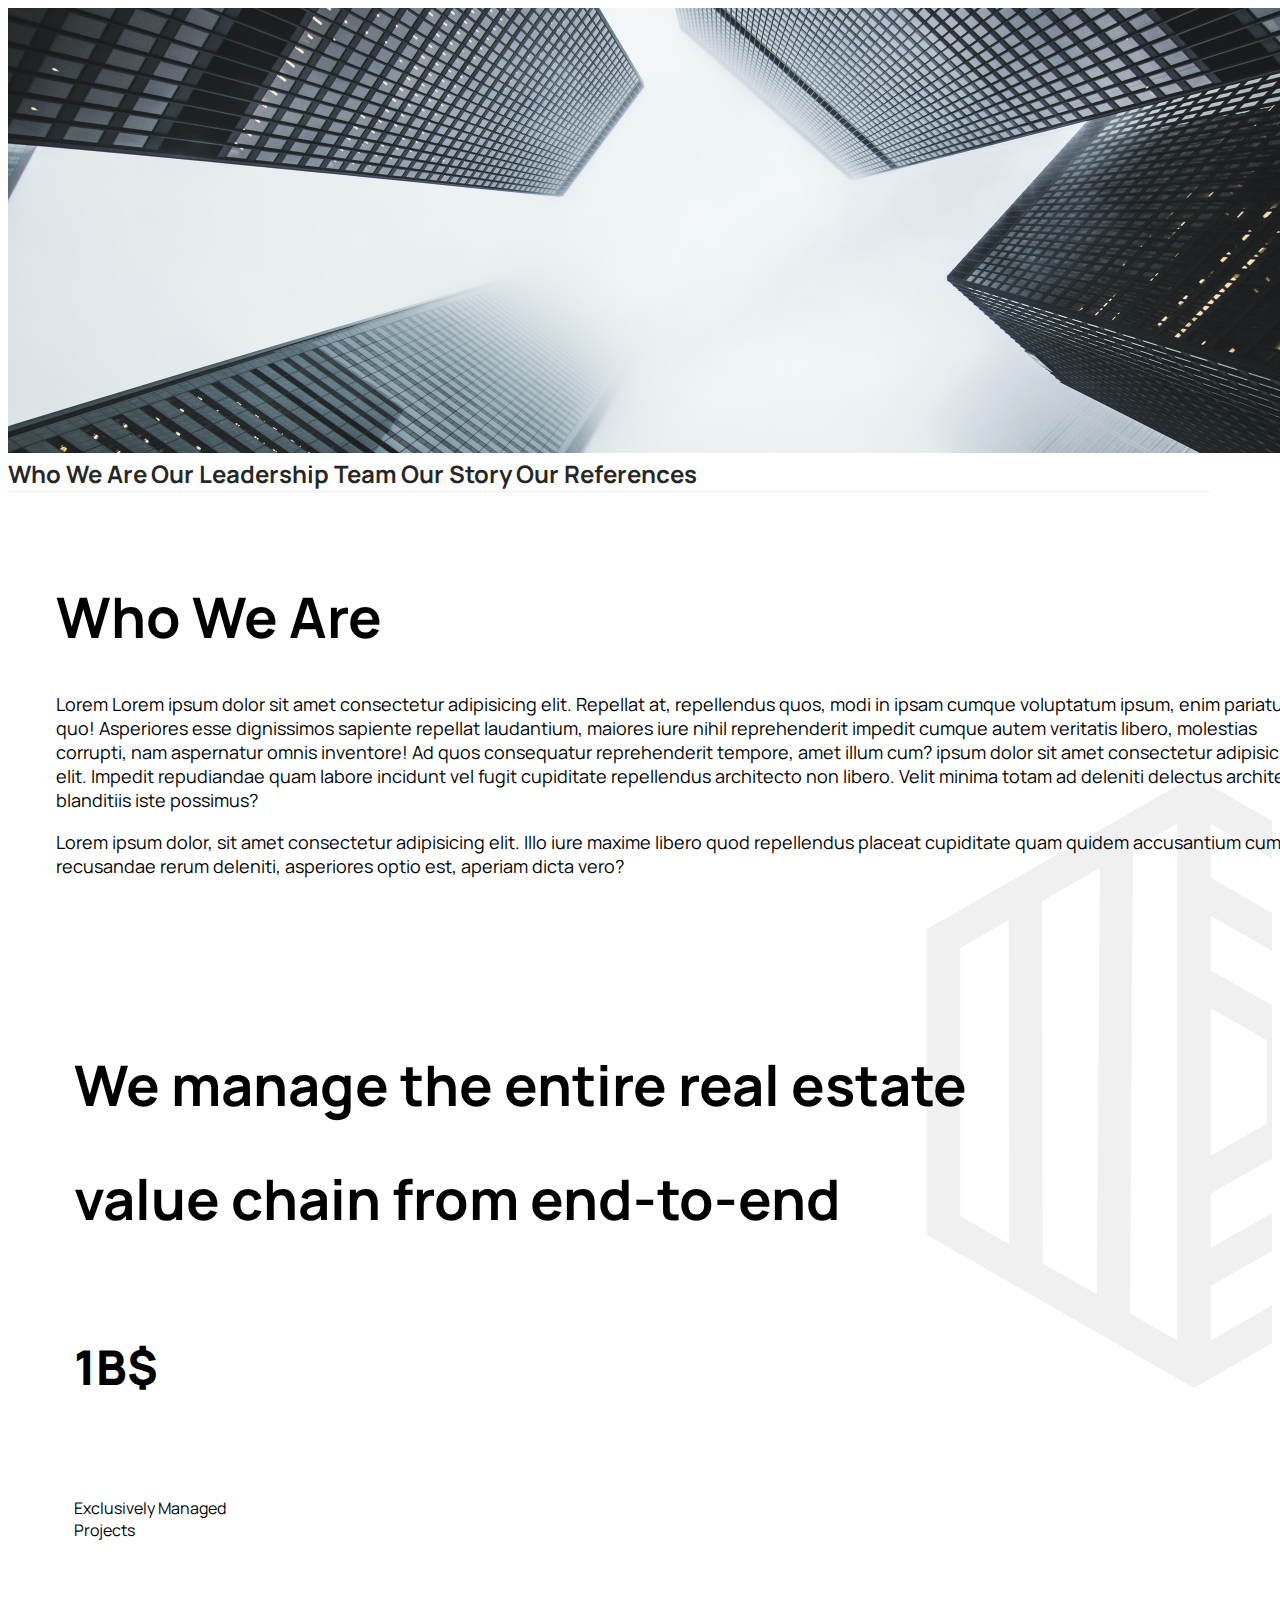
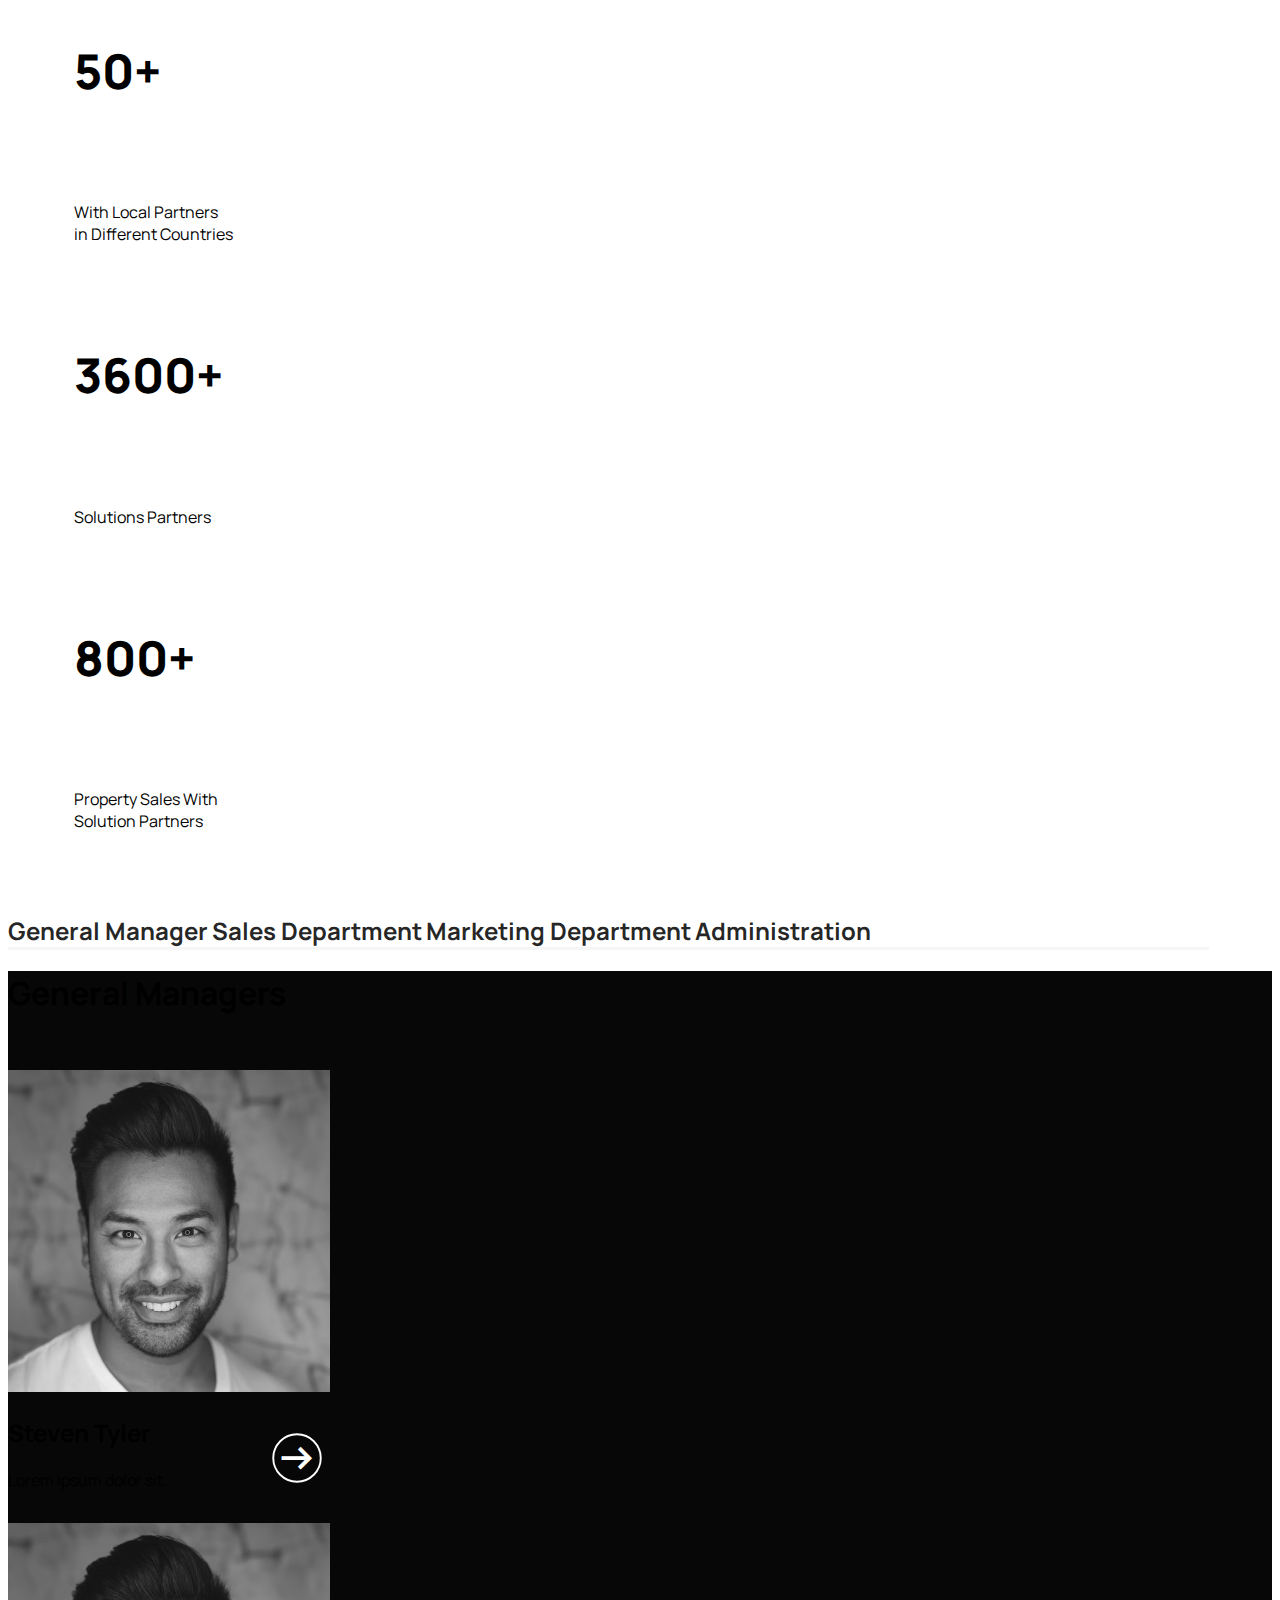
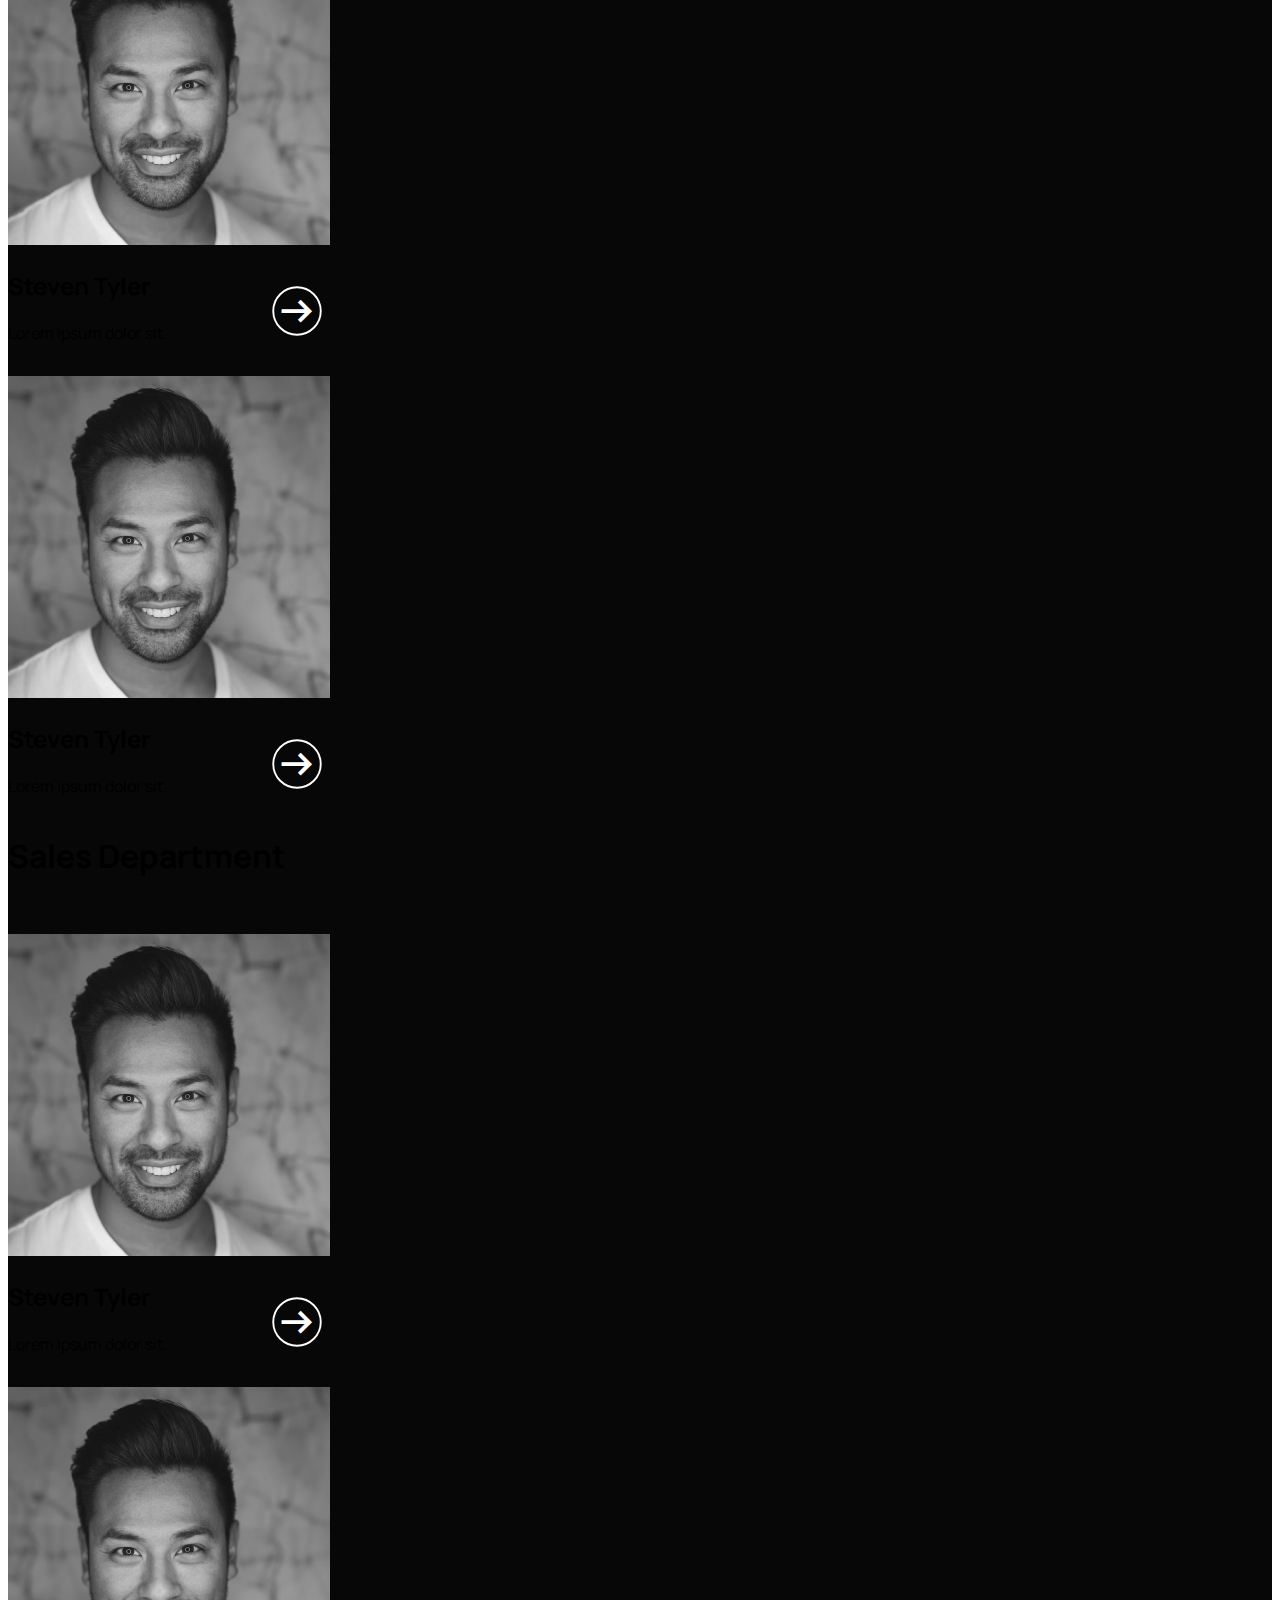
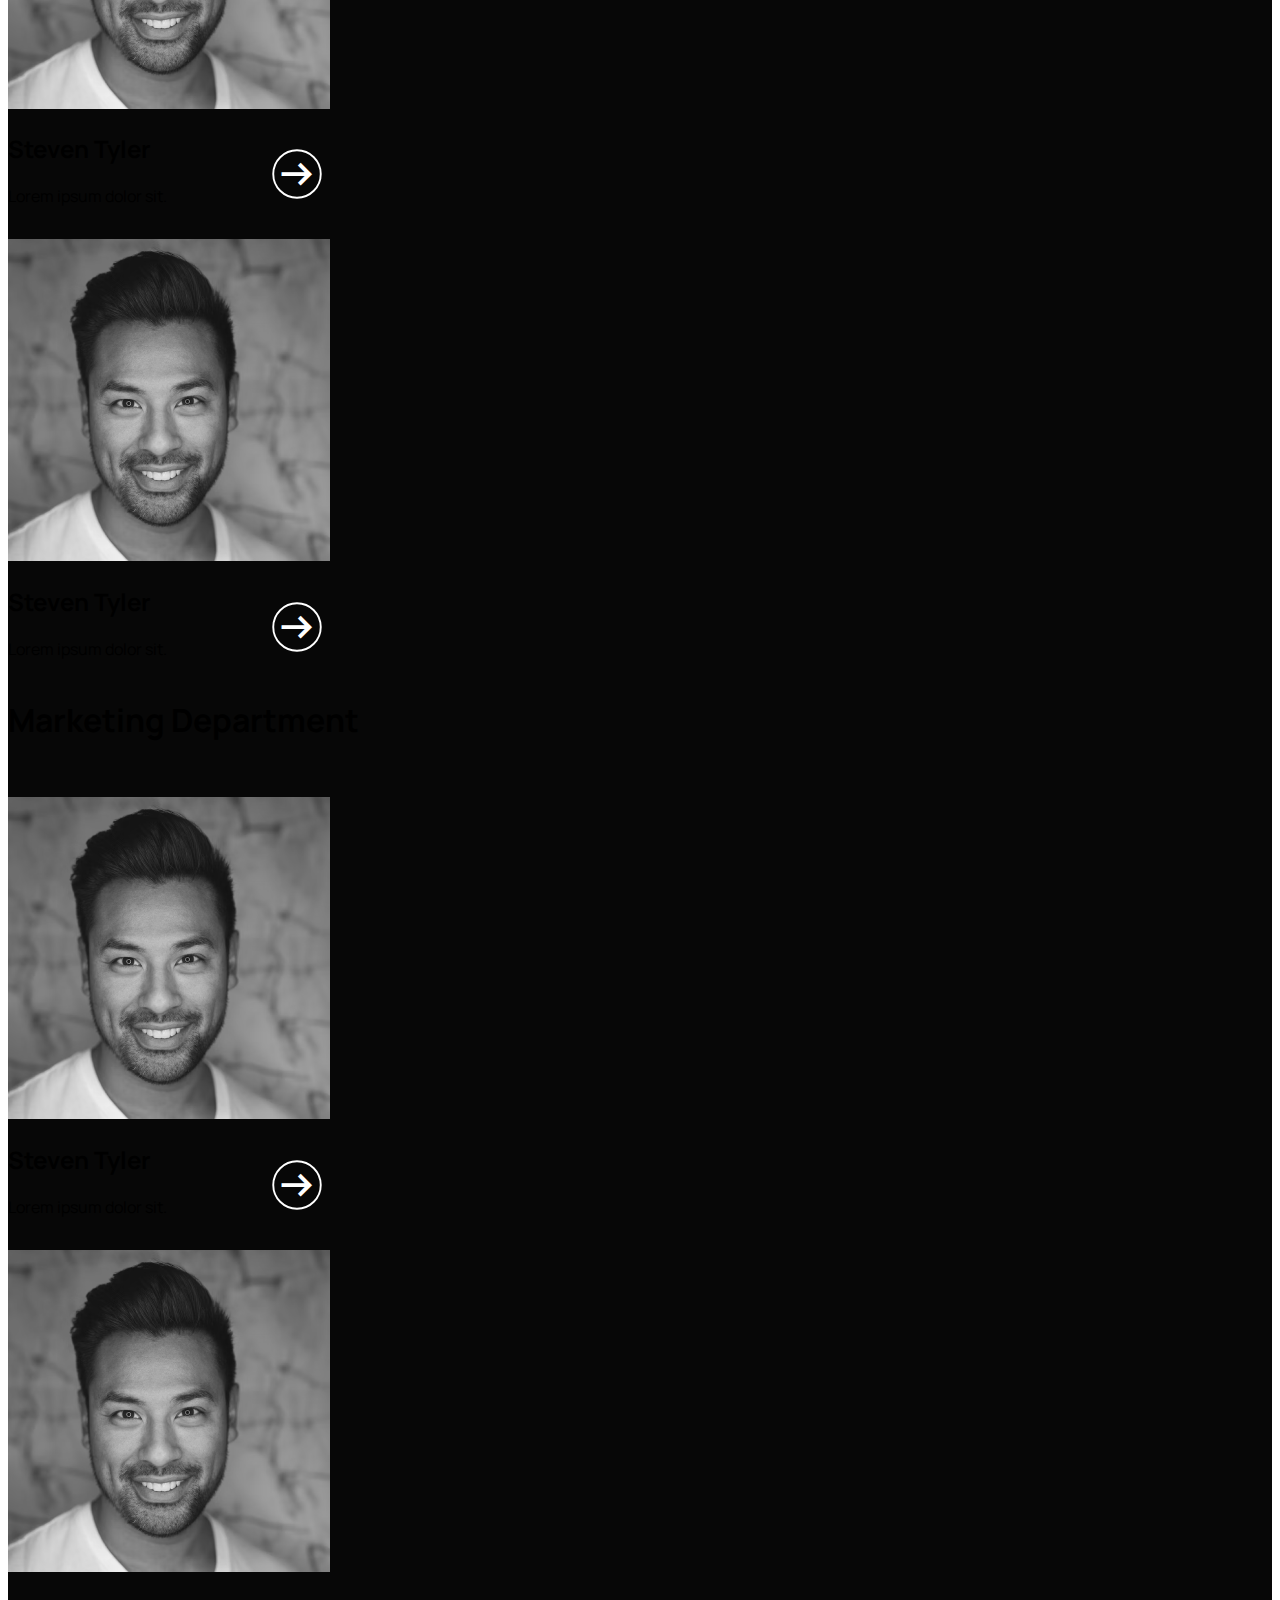
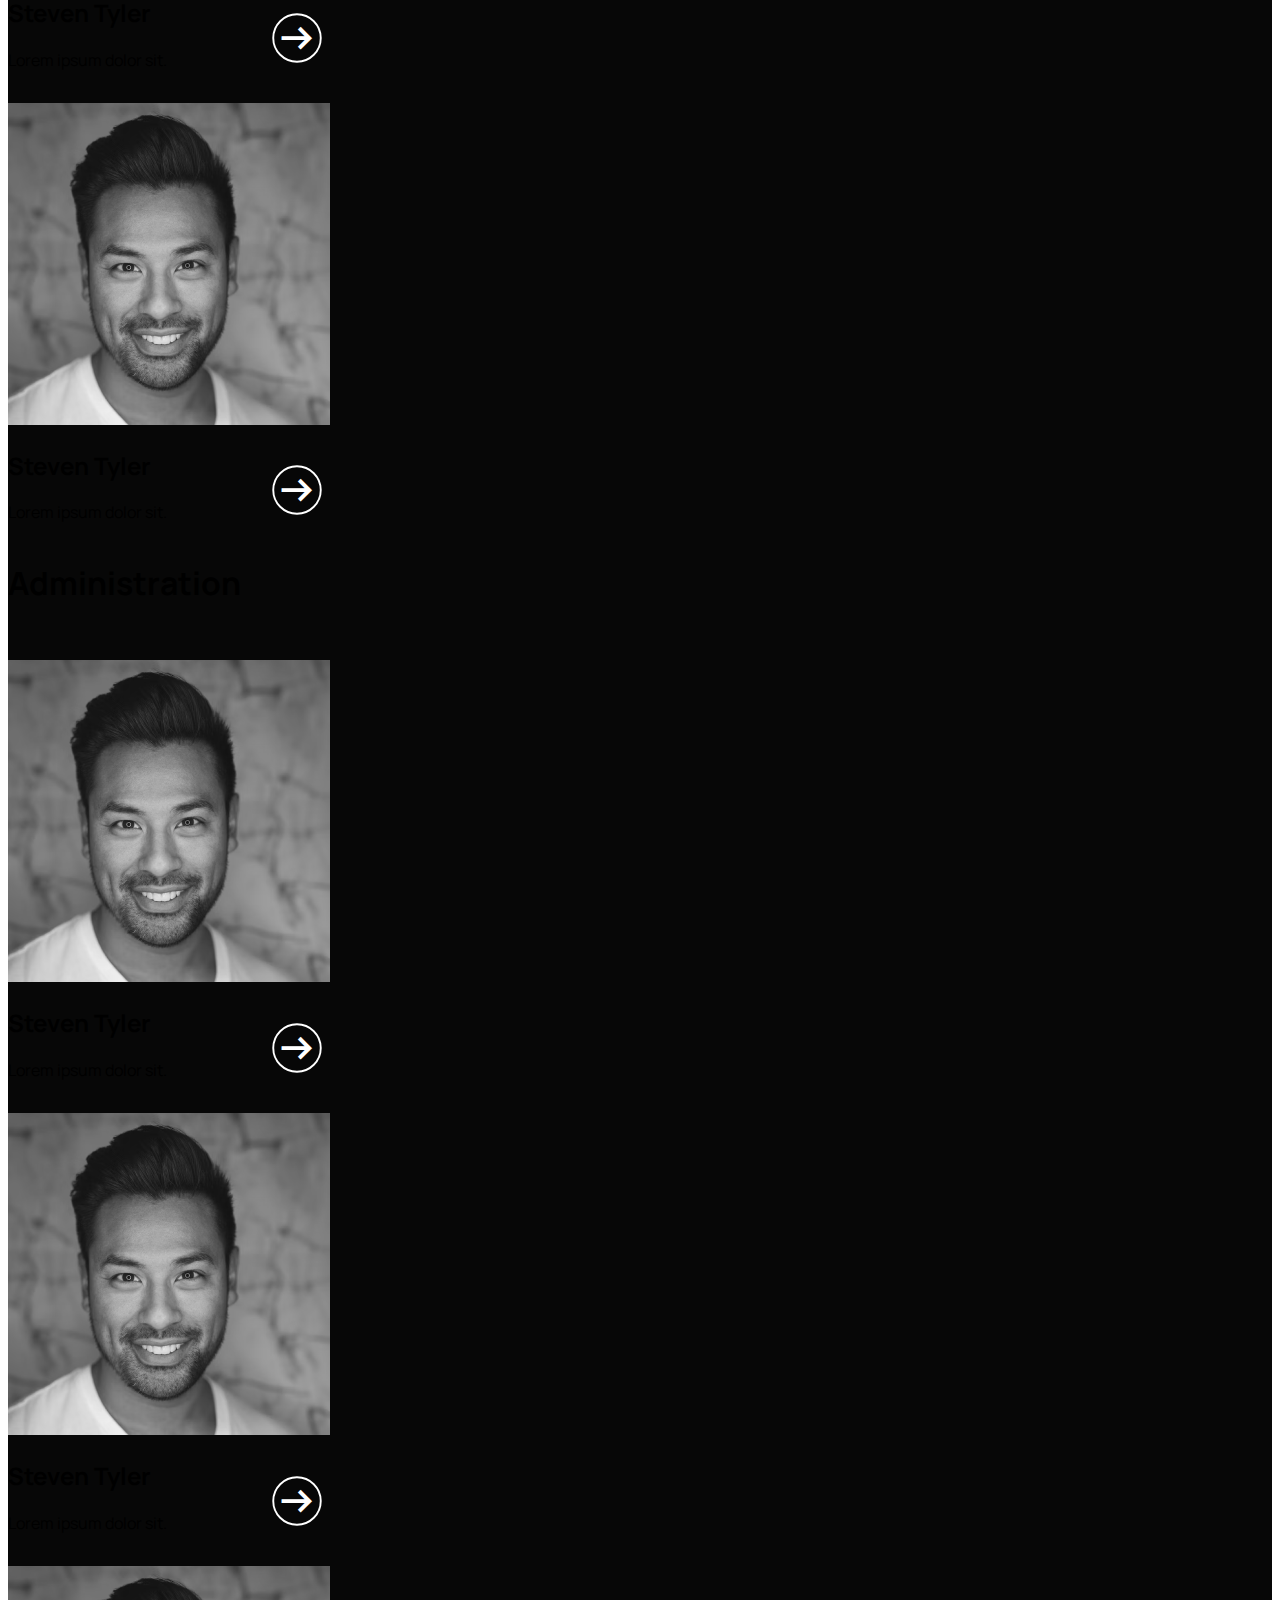
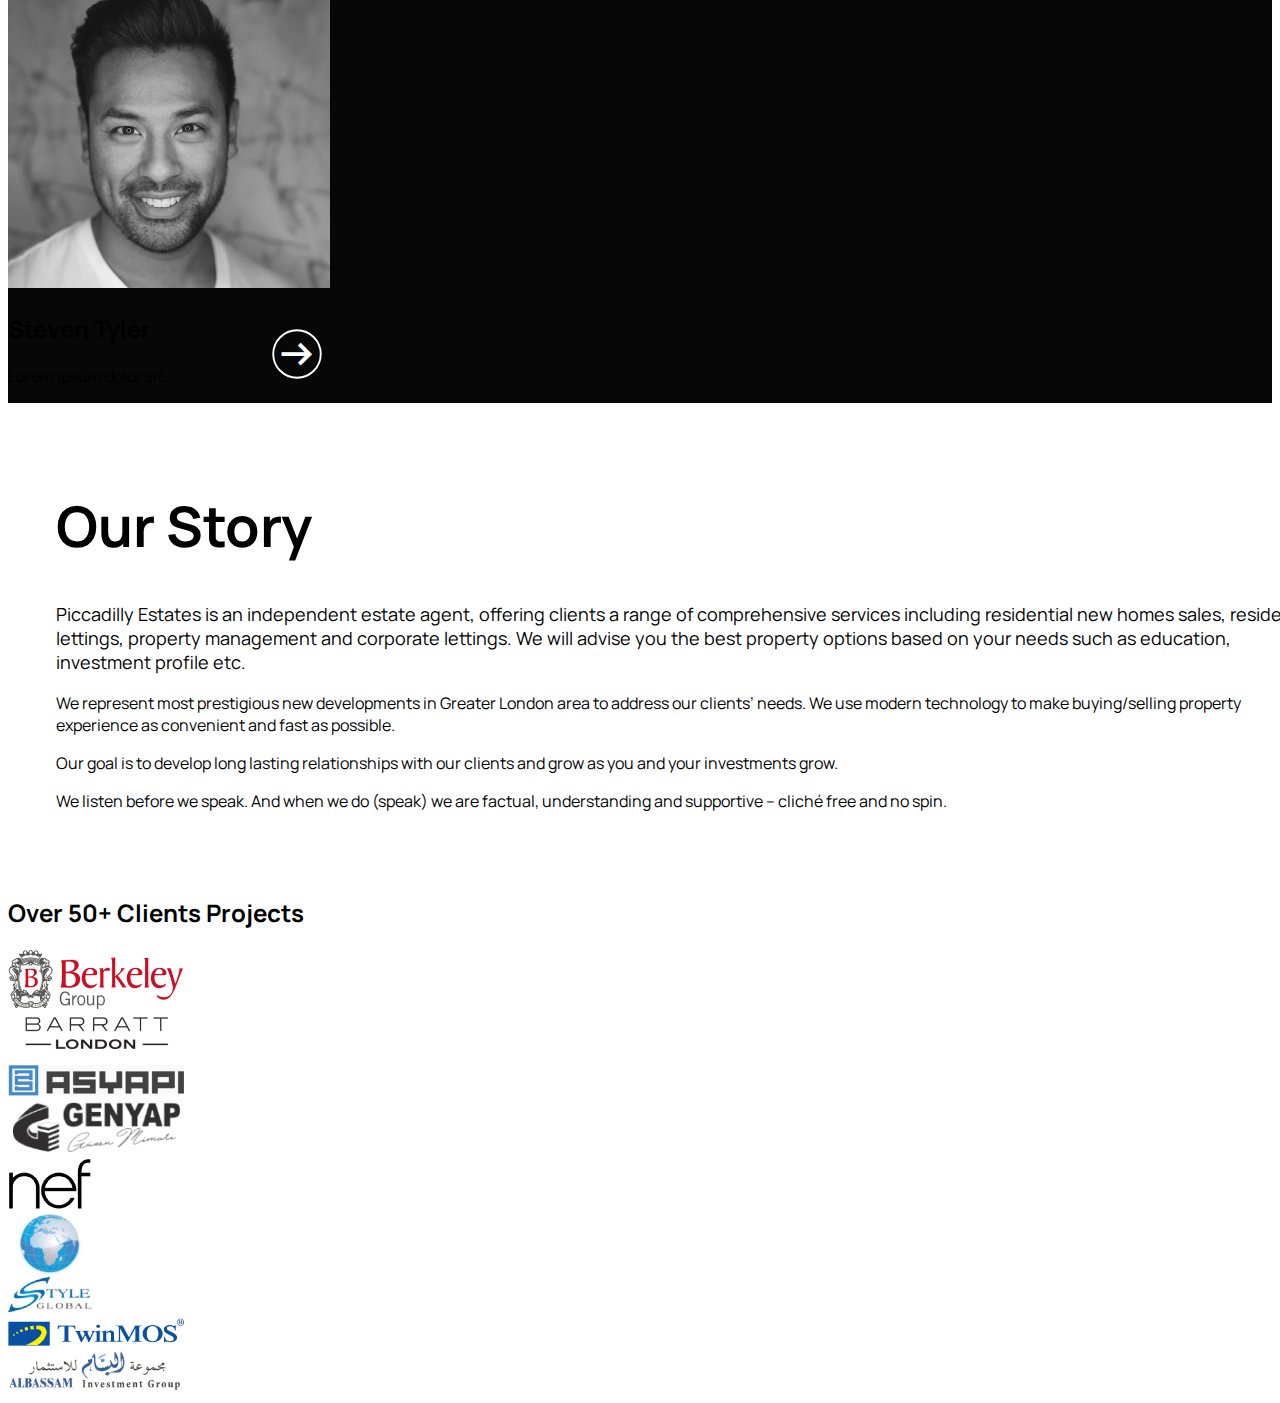
==== about.html @ d3ec0938 "new pages" ====
<!DOCTYPE html>
<html lang="en">
<head>
    <meta charset="UTF-8">
    <meta http-equiv="X-UA-Compatible" content="IE=edge">
    <meta name="viewport" content="width=device-width, initial-scale=1.0">
    <!-- Fonts -->
    <link rel="preconnect" href="https://fonts.googleapis.com">
    <link rel="preconnect" href="https://fonts.gstatic.com" crossorigin>
    <link href="https://fonts.googleapis.com/css2?family=Manrope:wght@200;300;400;500;600;700;800&display=swap" rel="stylesheet">
    <!-- Bootstrap Css and Icons -->
    <link href="https://cdn.jsdelivr.net/npm/bootstrap@5.2.2/dist/css/bootstrap.min.css" rel="stylesheet" integrity="sha384-Zenh87qX5JnK2Jl0vWa8Ck2rdkQ2Bzep5IDxbcnCeuOxjzrPF/et3URy9Bv1WTRi" crossorigin="anonymous">
    <link rel="stylesheet" href="https://fonts.googleapis.com/css2?family=Material+Symbols+Outlined:opsz,wght,FILL,GRAD@48,400,0,0" />
    
    
    <!-- Custom Css -->
    <link rel="stylesheet" href="./assets/css/layout.css">
    <link rel="stylesheet" href="./assets/css/index.css">
    <link rel="stylesheet" href="./assets/css/slider.css">
    <link rel="stylesheet" href="./assets/css/counter.css">
    <title>Piccadilly Estate</title>
</head>
<body>
    
    <div class="container-fluid d-flex align-items-center justify-content-center" id="main">
        <div class="container d-flex flex-column align-items-center justify-content-center">
            <section id="another" class="container-fluid d-flex justify-content-center align-items-center text-center">
                <img src="./assets/image/aboutusbanner.png" alt="">
            </section> 
            <section id="pagenav-container" class="container d-flex align-items-center pt-3 pb-3 justify-content-around">
                <a href="" class="pageNavs">Who We Are</a>
                <a href="" class="pageNavs">Our Leadership Team</a>
                <a href="" class="pageNavs">Our Story</a>
                <a href="" class="pageNavs">Our References</a>
            </section>
            <div class="line" style="width: 95%;opacity: 0.5;">.</div>
            <div id="introduction-container" class="container-fluid p-5">
                <img src="./assets/image/logovector.svg" class="logovector" alt="">
                <section class="container mt-3 p-0 justify-content-center" id="info_container">
                    <div class="container-fluid d-flex align-items-center">
                        <div class="row align-items-start justify-content-center" style="margin-left: 0" id="textsCont">
                            <div class="col-lg-6">
                                <h1 id="info_container-2" class="font-manrope fs-Intro">Who We Are</h1>
                            </div>
                            <div class="col-lg-5">
                                <p class="font-manrope" style="font-size: 1.125em">Lorem Lorem ipsum dolor sit amet consectetur adipisicing elit. Repellat at, repellendus quos, modi in ipsam cumque voluptatum ipsum, enim pariatur quo! Asperiores esse dignissimos sapiente repellat laudantium, maiores iure nihil reprehenderit impedit cumque autem veritatis libero, molestias corrupti, nam aspernatur omnis inventore! Ad quos consequatur reprehenderit tempore, amet illum cum? ipsum dolor sit amet consectetur adipisicing elit. Impedit repudiandae quam labore incidunt vel fugit cupiditate repellendus architecto non libero. Velit minima totam ad deleniti delectus architecto blanditiis iste possimus?</p>
                                <p class="font-manrope" style="font-size: 1.125em">Lorem ipsum dolor, sit amet consectetur adipisicing elit. Illo iure maxime libero quod repellendus placeat cupiditate quam quidem accusantium cum iste recusandae rerum deleniti, asperiores optio est, aperiam dicta vero?</p>
                            </div>
                        </div>
                    </div>
                </section>
                <section id="counter-section" class="container-lg mt-5 pt-5 justify-content-center" style="padding: 4.1em">
                    <div class="row d-flex align-items-center justify-content-center">
                        <h1 class="fs-Intro col-lg-12">We manage the entire real estate</h1>
                        <h1 class="fs-Intro col-lg-12">value chain from end-to-end</h1>
                    </div>
                    <div class="counter row mt-3 d-flex align-items-center justify-content-between">
                        <div class="card border-0 col" style="width: 10rem">
                                <div class="card-body p-0">
                                  <h5 class="card-title fs-counter" id="counterNum-0">0</h5>
                                  <p class="card-text">Exclusively Managed Projects</p>
                                </div>
                        </div>
                        <div class="card border-0 col" style="width: 10rem">
                            <div class="card-body p-0">
                              <h5 class="card-title fs-counter" id="counterNum-1">0</h5>
                              <p class="card-text">With Local Partners in 
                                Different Countries</p>
                            </div>
                    </div>
                    <div class="card border-0 col" style="width: 10rem">
                        <div class="card-body p-0">
                          <h5 class="card-title fs-counter" id="counterNum-2">0</h5>
                          <p class="card-text">Solutions 
                            Partners</p>
                        </div>
                </div>
                <div class="card border-0 col" style="width: 10rem">
                    <div class="card-body p-0">
                      <h5 class="card-title fs-counter" id="counterNum-3">0</h5>
                      <p class="card-text">Property Sales With
                        Solution Partners</p>
                    </div>
            </div>
                    </div>
                </section>
            </div>
            <section id="ourteam-container" class="container-fluid d-flex align-items-center flex-column">
                <div class="container-fluid d-flex align-items-center justify-content-around" id="ourteam-navs">
                    <a href="#managers_" class="pageNavs">General Manager</a>
                    <a href="#sales_" class="pageNavs">Sales Department</a>
                    <a href="#market_" class="pageNavs">Marketing Department</a>
                    <a href="#admins_" class="pageNavs">Administration</a>
                </div>
                <div class="line mt-3" style="width: 95%;opacity: 0.5;">.</div>
                <div class="ourteam bg-black w-100 p-5">
                    <div  id="managers_">
                        <h1 class="text-white">General Managers</h1>
                        <br>
                        <div id="managers" class="d-flex align-items-center">
                            <div class="row w-100">
                                <div class="col" style="position: relative">
                                    <img src="./assets/image/person.png" alt="">
                                    <h2 class="text-white mt-2">Steven Tyler</h2>
                                    <span class="text-white mt-2">Lorem ipsum dolor sit.</span>
                                    <a href="">                                        
                                        <span class="material-symbols-outlined card_arrows">
                                            arrow_right_alt
                                            </span>
                                    </a>
                                </div>
                                    <div class="col" style="position: relative">
                                        <img src="./assets/image/person.png" alt="">
                                        <h2 class="text-white mt-2">Steven Tyler</h2>
                                        <span class="text-white mt-2">Lorem ipsum dolor sit.</span>
                                        <a href="">                                        
                                            <span class="material-symbols-outlined card_arrows">
                                                arrow_right_alt
                                                </span>
                                        </a>
                                    </div>
                                    <div class="col" style="position: relative">
                                        <img src="./assets/image/person.png" alt="">
                                        <h2 class="text-white mt-2">Steven Tyler</h2>
                                        <span class="text-white mt-2">Lorem ipsum dolor sit.</span>
                                        <a href="">                                        
                                            <span class="material-symbols-outlined card_arrows">
                                                arrow_right_alt
                                                </span>
                                        </a>
                                    </div>
                            </div>
                        </div>
                    </div>
                    <div  id="sales_">
                        <h1 class="text-white mt-5">Sales Department</h1>
                        <br>
                        <div id="sales" class="d-flex align-items-center gap-5">
                            <div class="row w-100">
                                <div class="col" style="position: relative">
                                    <img src="./assets/image/person.png" alt="">
                                    <h2 class="text-white mt-2">Steven Tyler</h2>
                                    <span class="text-white mt-2">Lorem ipsum dolor sit.</span>
                                    <a href="">                                        
                                        <span class="material-symbols-outlined card_arrows">
                                            arrow_right_alt
                                            </span>
                                    </a>
                                </div>
                                    <div class="col" style="position: relative">
                                        <img src="./assets/image/person.png" alt="">
                                        <h2 class="text-white mt-2">Steven Tyler</h2>
                                        <span class="text-white mt-2">Lorem ipsum dolor sit.</span>
                                        <a href="">                                        
                                            <span class="material-symbols-outlined card_arrows">
                                                arrow_right_alt
                                                </span>
                                        </a>
                                    </div>
                                    <div class="col" style="position: relative">
                                        <img src="./assets/image/person.png" alt="">
                                        <h2 class="text-white mt-2">Steven Tyler</h2>
                                        <span class="text-white mt-2">Lorem ipsum dolor sit.</span>
                                        <a href="">                                        
                                            <span class="material-symbols-outlined card_arrows">
                                                arrow_right_alt
                                                </span>
                                        </a>
                                    </div>
                            </div>
                        </div>
                    </div>
                    <div  id="market_">
                        <h1 class="text-white mt-5">Marketing Department</h1>
                        <br>
                        <div id="marketing" class="d-flex align-items-center gap-5">
                            <div class="row w-100">
                                <div class="col" style="position: relative">
                                    <img src="./assets/image/person.png" alt="">
                                    <h2 class="text-white mt-2">Steven Tyler</h2>
                                    <span class="text-white mt-2">Lorem ipsum dolor sit.</span>
                                    <a href="">                                        
                                        <span class="material-symbols-outlined card_arrows">
                                            arrow_right_alt
                                            </span>
                                    </a>
                                </div>
                                    <div class="col" style="position: relative">
                                        <img src="./assets/image/person.png" alt="">
                                        <h2 class="text-white mt-2">Steven Tyler</h2>
                                        <span class="text-white mt-2">Lorem ipsum dolor sit.</span>
                                        <a href="">                                        
                                            <span class="material-symbols-outlined card_arrows">
                                                arrow_right_alt
                                                </span>
                                        </a>
                                    </div>
                                    <div class="col" style="position: relative">
                                        <img src="./assets/image/person.png" alt="">
                                        <h2 class="text-white mt-2">Steven Tyler</h2>
                                        <span class="text-white mt-2">Lorem ipsum dolor sit.</span>
                                        <a href="">                                        
                                            <span class="material-symbols-outlined card_arrows">
                                                arrow_right_alt
                                                </span>
                                        </a>
                                    </div>
                            </div>
                        </div>
                    </div>
                    <div  id="admins_">
                        <h1 class="text-white mt-5">Administration</h1>
                        <br>
                        <div id="admins" class="d-flex align-items-center gap-5">
                            <div class="row w-100">
                                <div class="col" style="position: relative">
                                    <img src="./assets/image/person.png" alt="">
                                    <h2 class="text-white mt-2">Steven Tyler</h2>
                                    <span class="text-white mt-2">Lorem ipsum dolor sit.</span>
                                    <a href="">                                        
                                        <span class="material-symbols-outlined card_arrows">
                                            arrow_right_alt
                                            </span>
                                    </a>
                                </div>
                                    <div class="col" style="position: relative">
                                        <img src="./assets/image/person.png" alt="">
                                        <h2 class="text-white mt-2">Steven Tyler</h2>
                                        <span class="text-white mt-2">Lorem ipsum dolor sit.</span>
                                        <a href="">                                        
                                            <span class="material-symbols-outlined card_arrows">
                                                arrow_right_alt
                                                </span>
                                        </a>
                                    </div>
                                    <div class="col" style="position: relative">
                                        <img src="./assets/image/person.png" alt="">
                                        <h2 class="text-white mt-2">Steven Tyler</h2>
                                        <span class="text-white mt-2">Lorem ipsum dolor sit.</span>
                                        <a href="">                                        
                                            <span class="material-symbols-outlined card_arrows">
                                                arrow_right_alt
                                                </span>
                                        </a>
                                    </div>
                            </div>
                        </div>
                    </div>
                </div>
            </section>
            <div id="introduction-container" class="container-fluid p-5">
                <section class="container mt-3 p-0 justify-content-center" id="info_container">
                    <div class="container-fluid d-flex align-items-center">
                        <div class="row align-items-start justify-content-center" style="margin-left: 0" id="textsCont">
                            <div class="col-lg-12">
                                <h1 id="info_container-2" class="font-manrope fs-Intro">Our Story</h1>
                            </div>
                            <div class="col-lg-12">
                                <p class="font-manrope" style="font-size: 1.125em">Piccadilly Estates is an independent estate agent, offering clients a range of comprehensive services including residential new homes sales, residential lettings, property management and corporate lettings.
                                    We will advise you the best property options based on your needs such as education, investment profile etc.
                                    <p>We represent most prestigious new developments in Greater London area to address our clients’ needs.
                                    We use modern technology to make buying/selling property experience as convenient and fast as possible.</p>
                
                                    <p>Our goal is to develop long lasting relationships with our clients and grow as you and your investments grow.</p>
                
                                    <p>We listen before we speak. And when we do (speak) we are factual, understanding and supportive – cliché free and no spin.</p>
                                </p>
                            </div>
                        </div>
                    </div>
                </section>
                <section class="container text-align-left mt-5 pt-5 pb-5 mb-5" style="overflow-x: hidden" id="brands">
                    <h2 class="font-manrope"style="font-weight: 700;">Over 50+ Clients Projects</h2>
                <div class="container-fluid d-flex flex-column gap-5 mt-5">
                    <div class="row align-items-center">
                        <div class="col-md"><img src="./assets/image/berkeley.png" alt=""></div>
                        <div class="col-md"><img src="./assets/image/baratt.png" alt=""></div>
                        <div class="col-md"><img src="./assets/image/asyapi.png" alt=""></div>
                        <div class="col-md"><img src="./assets/image/genyap.png" alt=""></div>
                    </div>
                    <div class="row align-items-center">
                        <div class="col-md"><img src="./assets/image/nef.png" alt=""></div>
                        <div class="col-md"><img src="./assets/image/style.png" alt=""></div>
                        <div class="col-md"><img src="./assets/image/twinmos.png" alt=""></div>
                        <div class="col-md"><img src="./assets/image/albassam.png" alt=""></div>
                    </div>
                </div>
            </section>
            </div>
        </div>
    </div>
    <!-- JavaScript Bundle with Popper -->
<script src="https://cdn.jsdelivr.net/npm/bootstrap@5.2.2/dist/js/bootstrap.bundle.min.js" integrity="sha384-OERcA2EqjJCMA+/3y+gxIOqMEjwtxJY7qPCqsdltbNJuaOe923+mo//f6V8Qbsw3" crossorigin="anonymous"></script>
    <!-- Additional Page Scripts -->
    <script src="./assets/js/counter.js"></script>
</body>
</html>
---- assets/css/layout.css ----
/* Padding and Margin Fixes */
.container-fluid,
.container,.container-xl,.container-lg, .container-xxl {
    padding: 0;
    margin: 0;
}

/* Font Classes */
span,p,a,button,h1,h2,h3,h4,h5,h6{
    font-family: 'Manrope';
}
.font-manrope {
    font-family: 'Manrope';
}

.font-roboto {
    font-family: 'Roboto';
}

.fontColor-Golden {
    color: #B18D60;
}

.fontColor-Black {
    color: #000000;
}
.fs-Intro{
        font-weight: 700;
        font-size: 3.5em;
        line-height: 76px;
}
.pageNavs{
    text-decoration: none;
    font-size: 24px;
    font-weight: 700;
    line-height: 33px;
    color: #070707e1;  
}
.pageNavs:hover{
    color: #070707; 
    transform: scale(1.05);
    transition: 0.5s;
}

/* others */
.line{
    height: 3px;
    user-select: none;
    color: transparent;
    background-color: #EEEEEE
}

button{
    background-color: transparent;
    font-family: 'Manrope';
    font-style: normal;
    font-weight: 600;
    font-size: 18px;
    line-height: 30px;
}

#first{
    border: 2px solid #000000;
}
#second{
    border: 2px solid #FFFFFF;
}
#introduction-container{
    position: relative;
}
#introduction-container section{
    position: relative;
}
.logovector{
    position: absolute;
    right:0;
    top: 14%;
    user-select: none;
}

/* Background Classes */
.bg-main {
    background: #FFFFFF;
}

.bg-black {
    background: #070707;
}

.bg-golden {
    background: #A17652;
}

.bg-grey {
    background: #EEEEEE;
}

/* 100% Responsive */
@media (max-width: 1440px){
    .container, .container-lg, .container-md, .container-sm, .container-xl, .container-xxl {
        max-width: unset;
        width: 100%;
    }

}
---- assets/css/index.css ----
#info_container-2{
    font-weight: 700;
    font-size: 3.5em;
    line-height: 76px;
}
#workwithus h1{
    font-style: normal;
font-weight: 700;
font-size: 3.5em;
line-height: 76px;
color: #000000;
}
#options h1{
    font-size: 3.5rem;
}
#workwithus h2{
    font-style: normal;
    font-weight: 700;
    font-size: 1.5em;
    line-height: 33px;
    /* identical to box height */
    color: #000000;
}
#workwithus2 h1{
    font-style: normal;
font-weight: 700;
font-size: 3.5em;
line-height: 76px;
color: #000000;
}
#workwithus2 h2{
    font-style: normal;
    font-weight: 700;
    font-size: 1.5em;
    line-height: 33px;
    /* identical to box height */
    color: #000000;
}
#testitext{
    font-style: normal;
font-weight: 700;
font-size: 2em;
line-height: 44px;
/* or 138% */


color: #000000;
}
#sizer{
    font-family: 'Manrope';
font-style: normal;
font-weight: 700;
font-size: 1.5rem;
line-height: 33px;
/* identical to box height */


color: #000000;
}

/* Font Size Responsive */
@media screen and (max-width : 992px) {
    #info_container-2{
        font-size: 2rem;
        line-height: 50px;
    }
    .removeSpace{
        display: none;
    }
}
@media screen and (max-width : 772px) {
    #brands div{
        gap: 4em !important;
    }
}
@media screen and (max-width : 700px) {
    .carousel-item .card{
        width: 100% !important;
    }
    .carousel-item{
        flex-direction: column;
    }
}
@media screen and (max-width : 900px) {
    .carousel{
        flex-direction: column;
    }
}
@media (max-width: 1440px){
    .container, .container-lg, .container-md, .container-sm, .container-xl, .container-xxl {
        max-width: unset;
        width: 100%;
    }
    .carousel-inner{
        padding: 0 1em 0 1em;
    }

    #info_container{
        padding: 3em;
    }
}
@media screen and (max-width : 1100px) {
    #workwithus,#workwithus2{
        flex-direction: column !important;
        height: auto !important;
        align-items: center !important;
        font-size: 14px;
    }
    .fullwidthbp{
        width: 100% !important;
    }
    #workwithus2{
        padding: 1em;
    }
    #workwithus,#workwithus2 img{
        width: 100%;
    }
    #info_container{
        padding: 1em;
    }
}
@media screen and (max-width : 1023px) {
    #options .bg-grey{
        display: none;
    }
    #options .bg-golden{
        width: 100% !important;
        text-align: center;
    }
}
---- assets/css/slider.css ----
.carousel-item{
    opacity: 0;
    transition: 0.2s;
}
.carousel-item.active{
    display: flex !important;
    opacity: 1 !important; 
}
---- assets/css/counter.css ----
.fs-counter{
    font-weight: 800;
    font-size: 3rem;
    line-height: 100px
}
/* @media screen and (max-width : 1440px) {
    #textsCont{
        justify-content: flex-start !important;
    }
    #sec-1{
        text-align:center;
    }
} */

.ourteam .col{
    max-width: fit-content;
    padding: 1em 1em 1em 0em;
    position: relative;
}
.card_arrows{
    transform : scale(1.9);position: absolute;right: 1.5em;bottom: 1.5em;border: 0.1px solid white;border-radius: 100%;color: white;
}
@media screen and (max-width : 400px) {
    .ourteam{
        padding: 2em !important;
    }
}
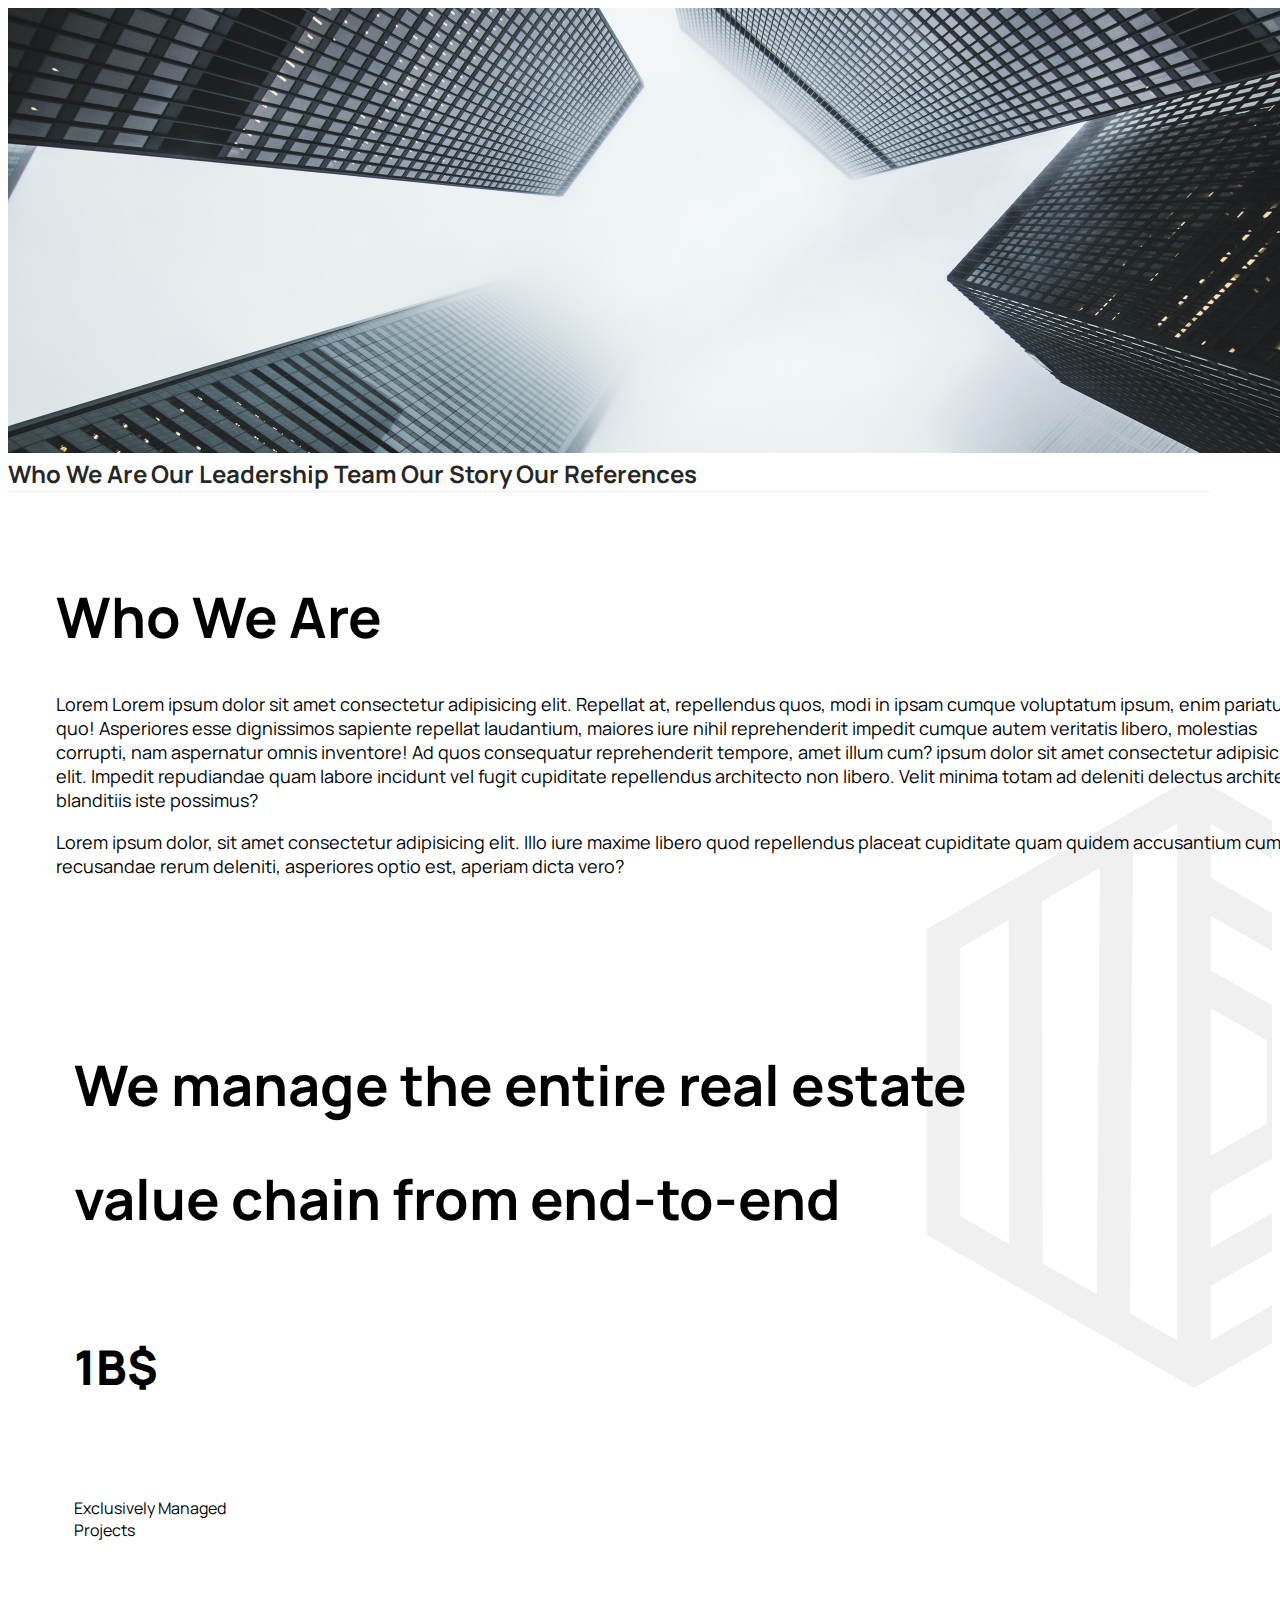
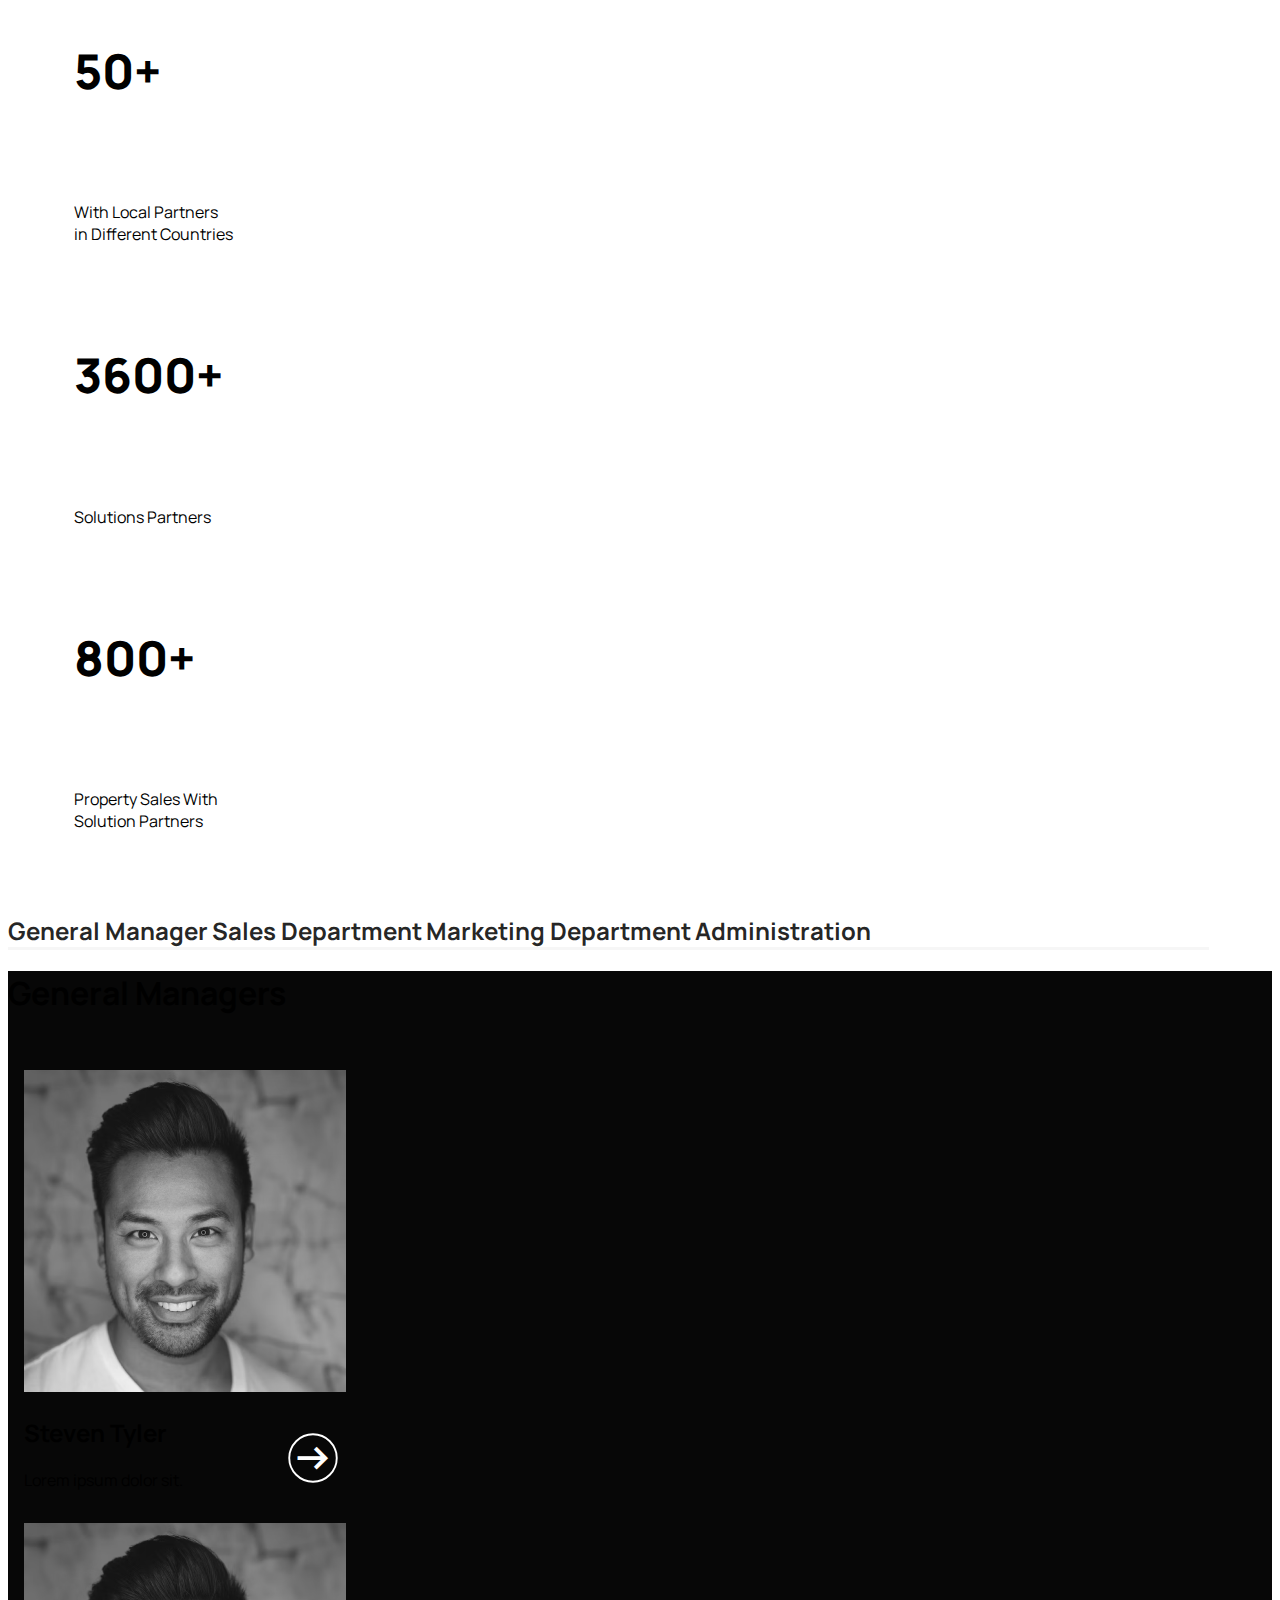
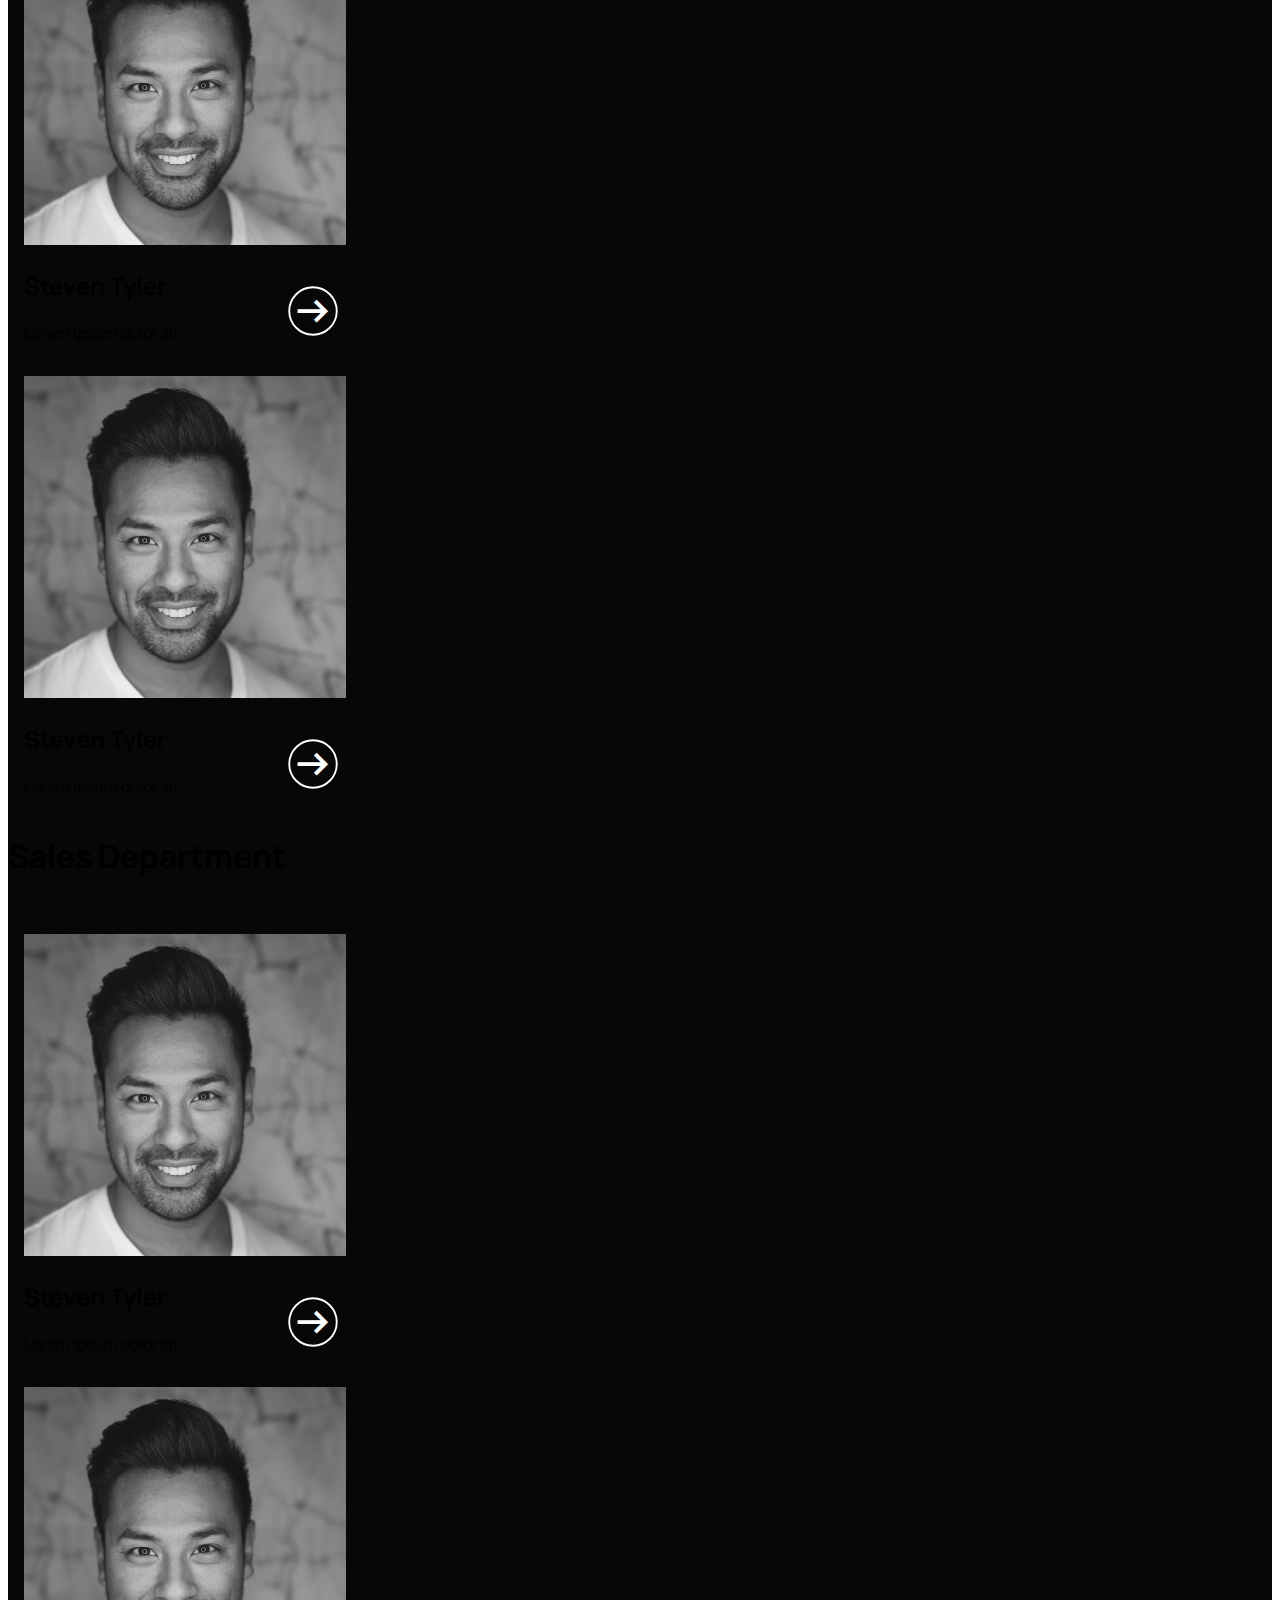
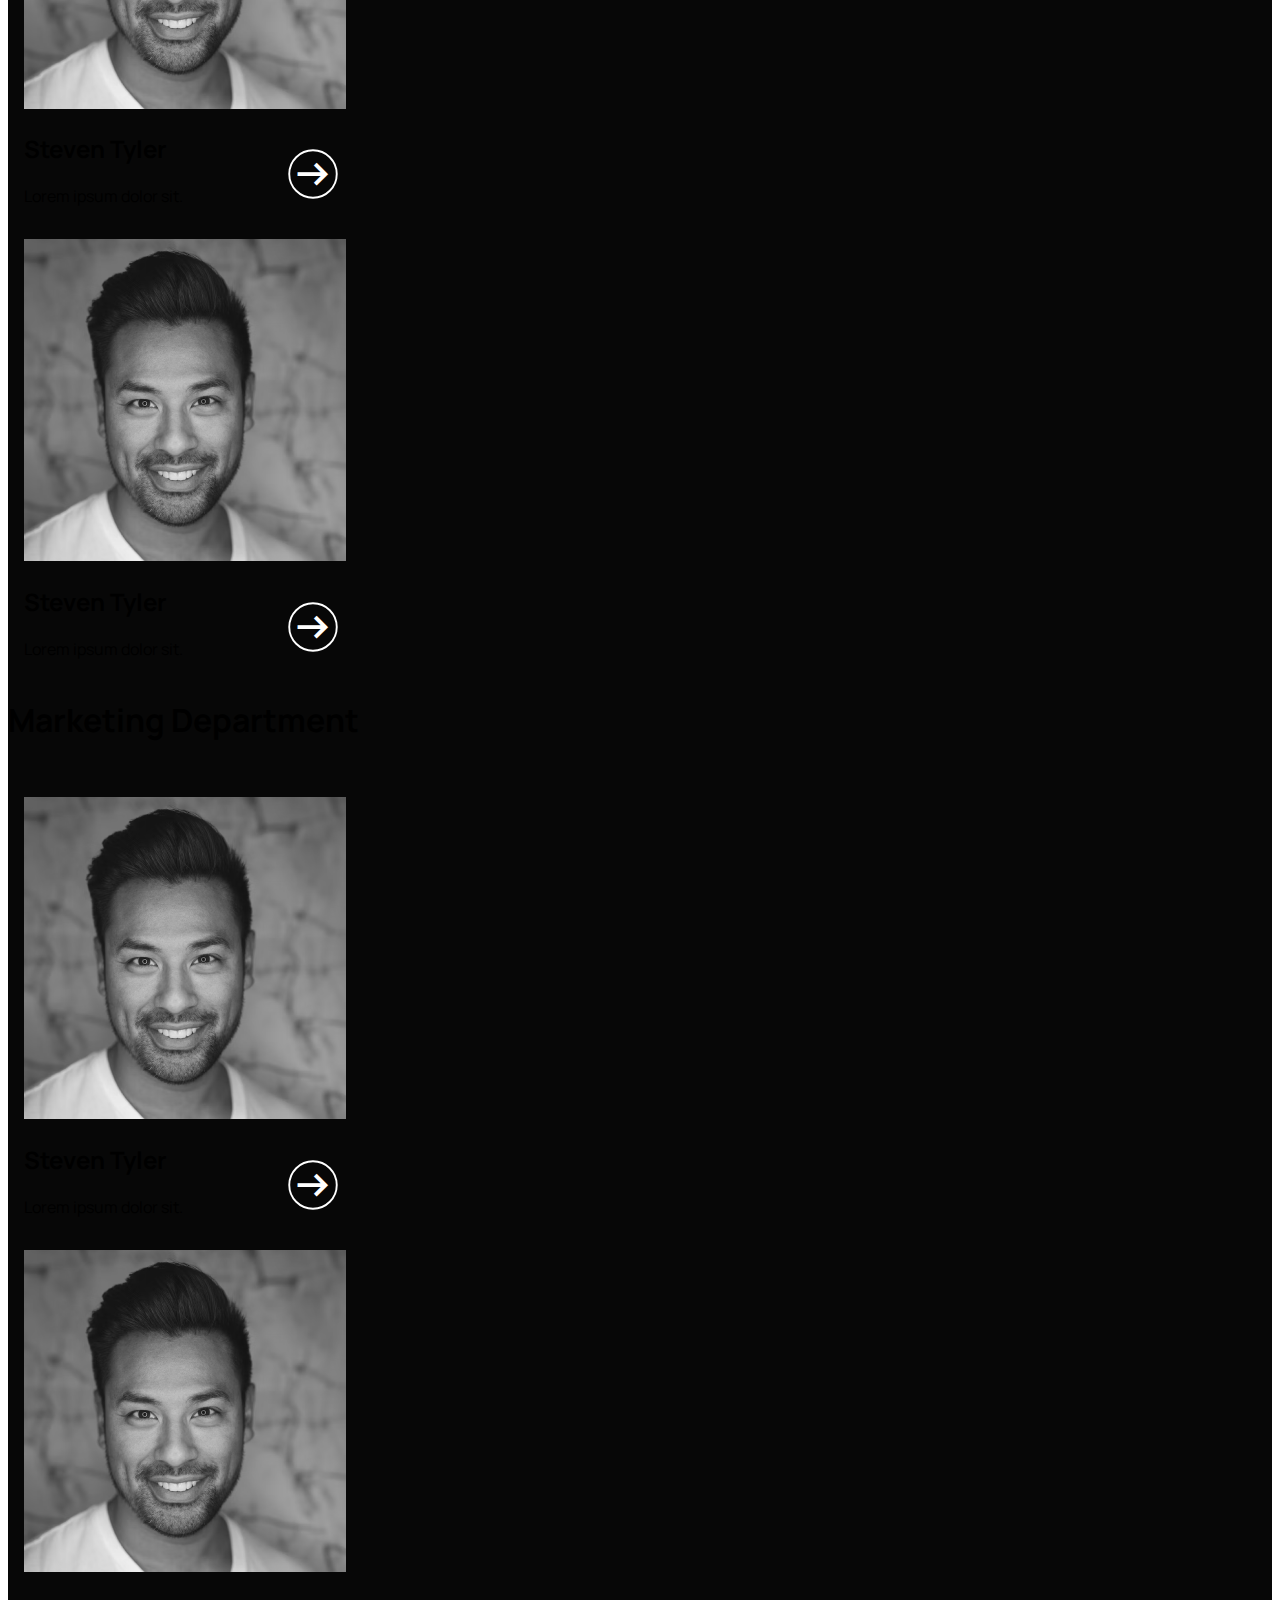
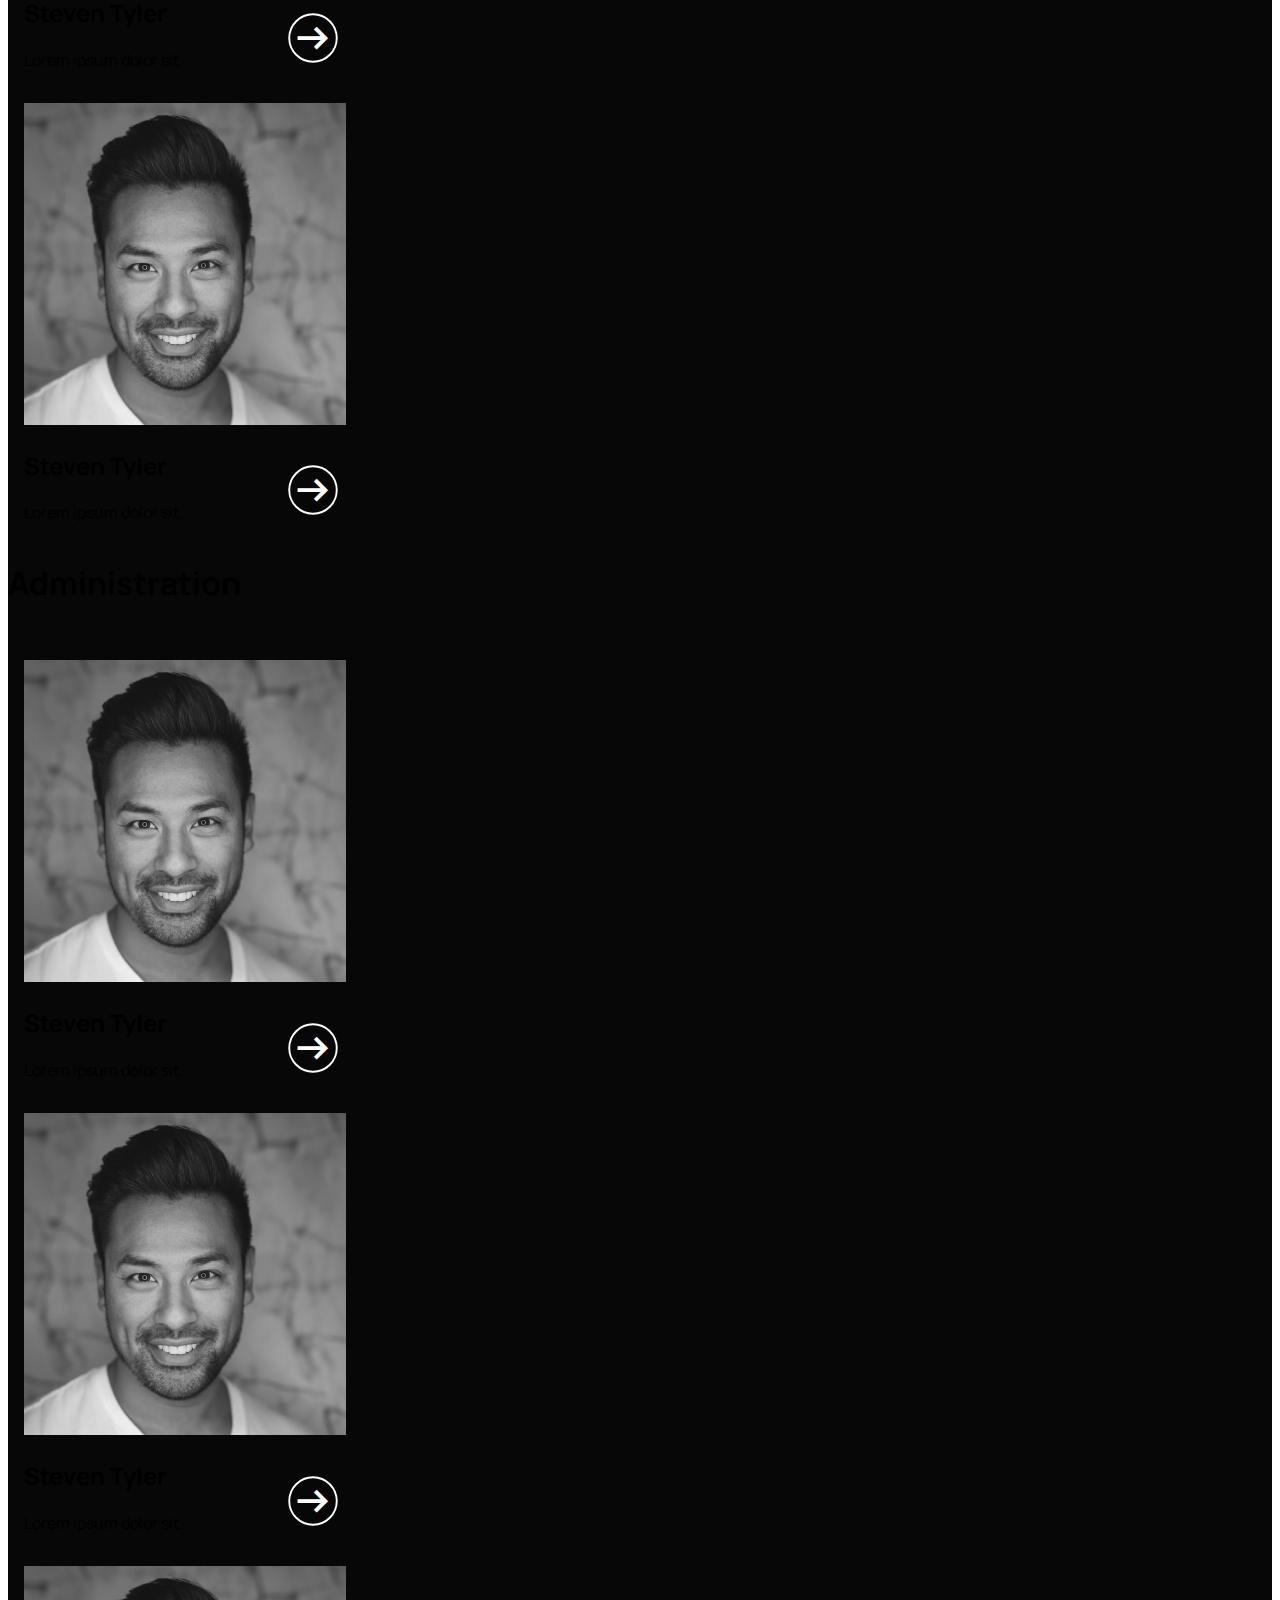
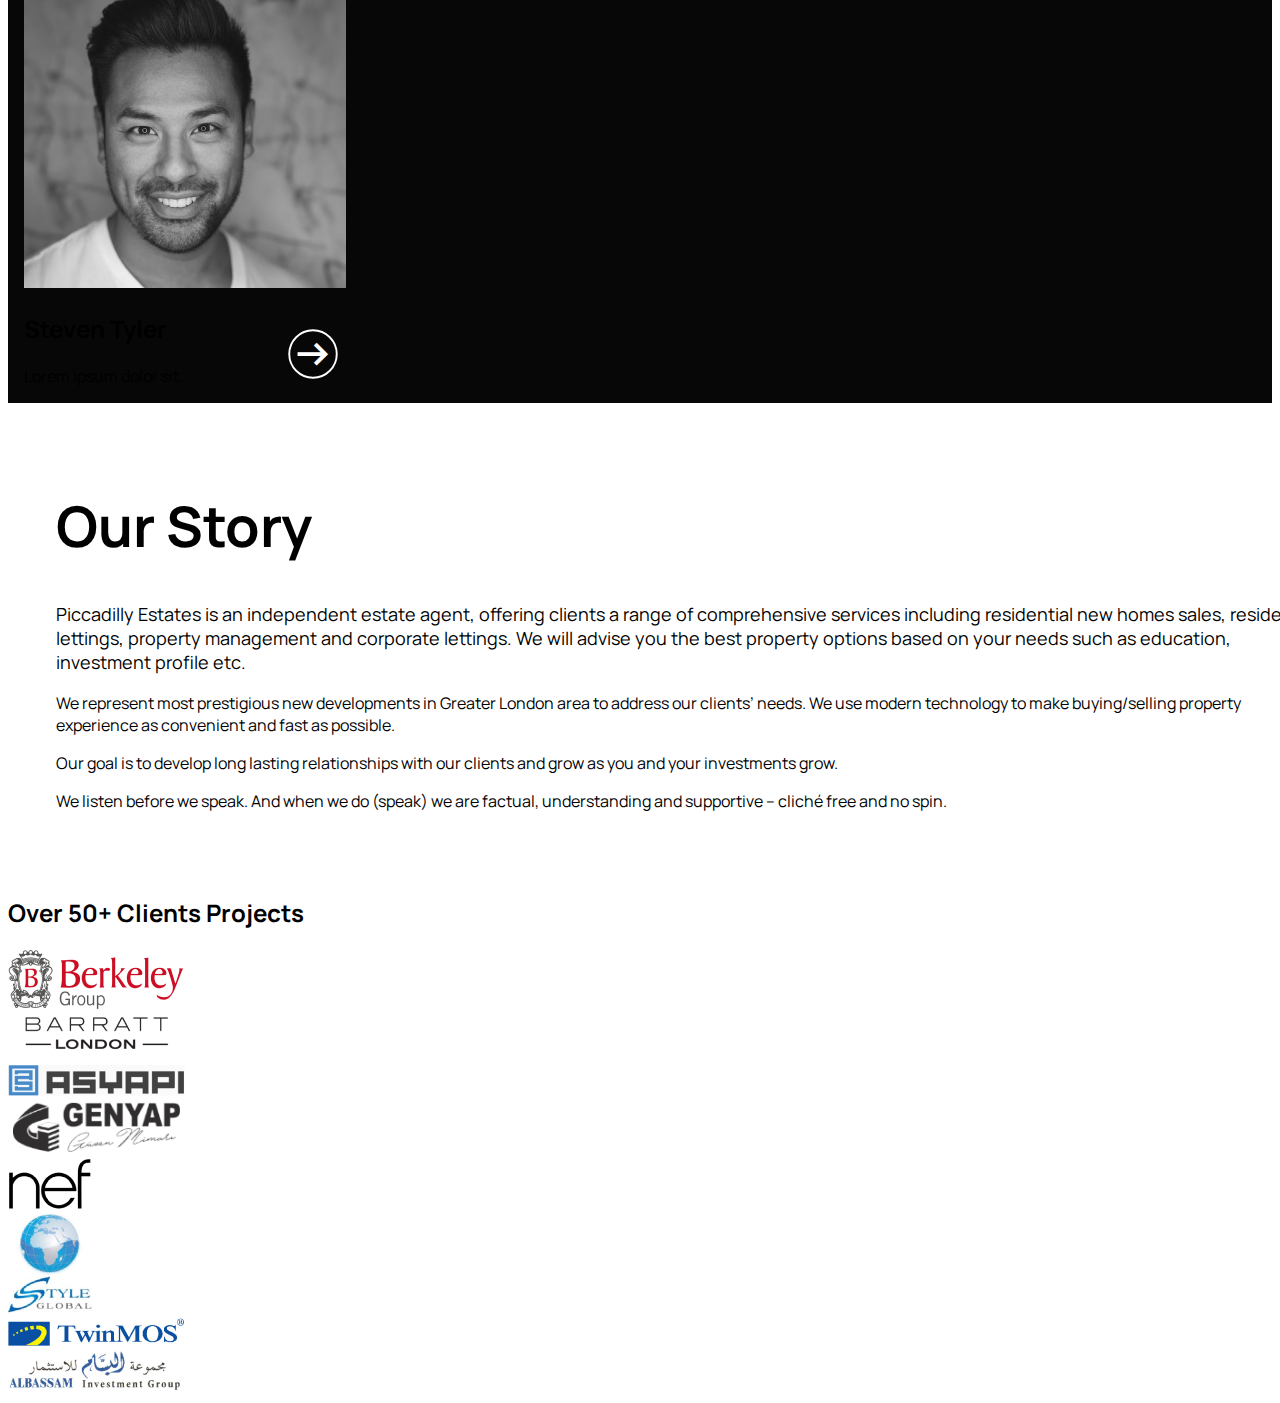
==== commit be547991: "about responsive fix" ====
--- a/about.html
+++ b/about.html
@@ -98,37 +98,37 @@
                         <h1 class="text-white">General Managers</h1>
                         <br>
                         <div id="managers" class="d-flex align-items-center">
-                            <div class="row w-100">
-                                <div class="col" style="position: relative">
-                                    <img src="./assets/image/person.png" alt="">
-                                    <h2 class="text-white mt-2">Steven Tyler</h2>
-                                    <span class="text-white mt-2">Lorem ipsum dolor sit.</span>
-                                    <a href="">                                        
-                                        <span class="material-symbols-outlined card_arrows">
-                                            arrow_right_alt
-                                            </span>
-                                    </a>
-                                </div>
-                                    <div class="col" style="position: relative">
-                                        <img src="./assets/image/person.png" alt="">
-                                        <h2 class="text-white mt-2">Steven Tyler</h2>
-                                        <span class="text-white mt-2">Lorem ipsum dolor sit.</span>
-                                        <a href="">                                        
-                                            <span class="material-symbols-outlined card_arrows">
-                                                arrow_right_alt
-                                                </span>
-                                        </a>
-                                    </div>
-                                    <div class="col" style="position: relative">
-                                        <img src="./assets/image/person.png" alt="">
-                                        <h2 class="text-white mt-2">Steven Tyler</h2>
-                                        <span class="text-white mt-2">Lorem ipsum dolor sit.</span>
-                                        <a href="">                                        
-                                            <span class="material-symbols-outlined card_arrows">
-                                                arrow_right_alt
-                                                </span>
-                                        </a>
-                                    </div>
+                            <div class="container-fluid d-flex align-items-center flex-wrap justify-content-around w-100">
+                                <div class="col" style="position: relative">
+                                    <img src="./assets/image/person.png" class="img-fluid" style="min-width :280px" alt="">
+                                    <h2 class="text-white mt-2">Steven Tyler</h2>
+                                    <span class="text-white mt-2">Lorem ipsum dolor sit.</span>
+                                    <a href="">                                        
+                                        <span class="material-symbols-outlined card_arrows">
+                                            arrow_right_alt
+                                            </span>
+                                    </a>
+                                </div>
+                                        <div class="col" style="position: relative">
+                                            <img src="./assets/image/person.png" class="img-fluid" style="min-width :280px" alt="">
+                                            <h2 class="text-white mt-2">Steven Tyler</h2>
+                                            <span class="text-white mt-2">Lorem ipsum dolor sit.</span>
+                                            <a href="">                                        
+                                                <span class="material-symbols-outlined card_arrows">
+                                                    arrow_right_alt
+                                                    </span>
+                                            </a>
+                                        </div>
+                                        <div class="col" style="position: relative">
+                                            <img src="./assets/image/person.png" class="img-fluid" style="min-width :280px" alt="">
+                                            <h2 class="text-white mt-2">Steven Tyler</h2>
+                                            <span class="text-white mt-2">Lorem ipsum dolor sit.</span>
+                                            <a href="">                                        
+                                                <span class="material-symbols-outlined card_arrows">
+                                                    arrow_right_alt
+                                                    </span>
+                                            </a>
+                                        </div>
                             </div>
                         </div>
                     </div>
@@ -136,37 +136,37 @@
                         <h1 class="text-white mt-5">Sales Department</h1>
                         <br>
                         <div id="sales" class="d-flex align-items-center gap-5">
-                            <div class="row w-100">
-                                <div class="col" style="position: relative">
-                                    <img src="./assets/image/person.png" alt="">
-                                    <h2 class="text-white mt-2">Steven Tyler</h2>
-                                    <span class="text-white mt-2">Lorem ipsum dolor sit.</span>
-                                    <a href="">                                        
-                                        <span class="material-symbols-outlined card_arrows">
-                                            arrow_right_alt
-                                            </span>
-                                    </a>
-                                </div>
-                                    <div class="col" style="position: relative">
-                                        <img src="./assets/image/person.png" alt="">
-                                        <h2 class="text-white mt-2">Steven Tyler</h2>
-                                        <span class="text-white mt-2">Lorem ipsum dolor sit.</span>
-                                        <a href="">                                        
-                                            <span class="material-symbols-outlined card_arrows">
-                                                arrow_right_alt
-                                                </span>
-                                        </a>
-                                    </div>
-                                    <div class="col" style="position: relative">
-                                        <img src="./assets/image/person.png" alt="">
-                                        <h2 class="text-white mt-2">Steven Tyler</h2>
-                                        <span class="text-white mt-2">Lorem ipsum dolor sit.</span>
-                                        <a href="">                                        
-                                            <span class="material-symbols-outlined card_arrows">
-                                                arrow_right_alt
-                                                </span>
-                                        </a>
-                                    </div>
+                            <div class="container-fluid d-flex align-items-center flex-wrap justify-content-around w-100">
+                                <div class="col" style="position: relative">
+                                    <img src="./assets/image/person.png" class="img-fluid" style="min-width :280px" alt="">
+                                    <h2 class="text-white mt-2">Steven Tyler</h2>
+                                    <span class="text-white mt-2">Lorem ipsum dolor sit.</span>
+                                    <a href="">                                        
+                                        <span class="material-symbols-outlined card_arrows">
+                                            arrow_right_alt
+                                            </span>
+                                    </a>
+                                </div>
+                                        <div class="col" style="position: relative">
+                                            <img src="./assets/image/person.png" class="img-fluid" style="min-width :280px" alt="">
+                                            <h2 class="text-white mt-2">Steven Tyler</h2>
+                                            <span class="text-white mt-2">Lorem ipsum dolor sit.</span>
+                                            <a href="">                                        
+                                                <span class="material-symbols-outlined card_arrows">
+                                                    arrow_right_alt
+                                                    </span>
+                                            </a>
+                                        </div>
+                                        <div class="col" style="position: relative">
+                                            <img src="./assets/image/person.png" class="img-fluid" style="min-width :280px" alt="">
+                                            <h2 class="text-white mt-2">Steven Tyler</h2>
+                                            <span class="text-white mt-2">Lorem ipsum dolor sit.</span>
+                                            <a href="">                                        
+                                                <span class="material-symbols-outlined card_arrows">
+                                                    arrow_right_alt
+                                                    </span>
+                                            </a>
+                                        </div>
                             </div>
                         </div>
                     </div>
@@ -174,37 +174,37 @@
                         <h1 class="text-white mt-5">Marketing Department</h1>
                         <br>
                         <div id="marketing" class="d-flex align-items-center gap-5">
-                            <div class="row w-100">
-                                <div class="col" style="position: relative">
-                                    <img src="./assets/image/person.png" alt="">
-                                    <h2 class="text-white mt-2">Steven Tyler</h2>
-                                    <span class="text-white mt-2">Lorem ipsum dolor sit.</span>
-                                    <a href="">                                        
-                                        <span class="material-symbols-outlined card_arrows">
-                                            arrow_right_alt
-                                            </span>
-                                    </a>
-                                </div>
-                                    <div class="col" style="position: relative">
-                                        <img src="./assets/image/person.png" alt="">
-                                        <h2 class="text-white mt-2">Steven Tyler</h2>
-                                        <span class="text-white mt-2">Lorem ipsum dolor sit.</span>
-                                        <a href="">                                        
-                                            <span class="material-symbols-outlined card_arrows">
-                                                arrow_right_alt
-                                                </span>
-                                        </a>
-                                    </div>
-                                    <div class="col" style="position: relative">
-                                        <img src="./assets/image/person.png" alt="">
-                                        <h2 class="text-white mt-2">Steven Tyler</h2>
-                                        <span class="text-white mt-2">Lorem ipsum dolor sit.</span>
-                                        <a href="">                                        
-                                            <span class="material-symbols-outlined card_arrows">
-                                                arrow_right_alt
-                                                </span>
-                                        </a>
-                                    </div>
+                            <div class="container-fluid d-flex align-items-center flex-wrap justify-content-around w-100">
+                                <div class="col" style="position: relative">
+                                    <img src="./assets/image/person.png" class="img-fluid" style="min-width :280px" alt="">
+                                    <h2 class="text-white mt-2">Steven Tyler</h2>
+                                    <span class="text-white mt-2">Lorem ipsum dolor sit.</span>
+                                    <a href="">                                        
+                                        <span class="material-symbols-outlined card_arrows">
+                                            arrow_right_alt
+                                            </span>
+                                    </a>
+                                </div>
+                                        <div class="col" style="position: relative">
+                                            <img src="./assets/image/person.png" class="img-fluid" style="min-width :280px" alt="">
+                                            <h2 class="text-white mt-2">Steven Tyler</h2>
+                                            <span class="text-white mt-2">Lorem ipsum dolor sit.</span>
+                                            <a href="">                                        
+                                                <span class="material-symbols-outlined card_arrows">
+                                                    arrow_right_alt
+                                                    </span>
+                                            </a>
+                                        </div>
+                                        <div class="col" style="position: relative">
+                                            <img src="./assets/image/person.png" class="img-fluid" style="min-width :280px" alt="">
+                                            <h2 class="text-white mt-2">Steven Tyler</h2>
+                                            <span class="text-white mt-2">Lorem ipsum dolor sit.</span>
+                                            <a href="">                                        
+                                                <span class="material-symbols-outlined card_arrows">
+                                                    arrow_right_alt
+                                                    </span>
+                                            </a>
+                                        </div>
                             </div>
                         </div>
                     </div>
@@ -212,37 +212,37 @@
                         <h1 class="text-white mt-5">Administration</h1>
                         <br>
                         <div id="admins" class="d-flex align-items-center gap-5">
-                            <div class="row w-100">
-                                <div class="col" style="position: relative">
-                                    <img src="./assets/image/person.png" alt="">
-                                    <h2 class="text-white mt-2">Steven Tyler</h2>
-                                    <span class="text-white mt-2">Lorem ipsum dolor sit.</span>
-                                    <a href="">                                        
-                                        <span class="material-symbols-outlined card_arrows">
-                                            arrow_right_alt
-                                            </span>
-                                    </a>
-                                </div>
-                                    <div class="col" style="position: relative">
-                                        <img src="./assets/image/person.png" alt="">
-                                        <h2 class="text-white mt-2">Steven Tyler</h2>
-                                        <span class="text-white mt-2">Lorem ipsum dolor sit.</span>
-                                        <a href="">                                        
-                                            <span class="material-symbols-outlined card_arrows">
-                                                arrow_right_alt
-                                                </span>
-                                        </a>
-                                    </div>
-                                    <div class="col" style="position: relative">
-                                        <img src="./assets/image/person.png" alt="">
-                                        <h2 class="text-white mt-2">Steven Tyler</h2>
-                                        <span class="text-white mt-2">Lorem ipsum dolor sit.</span>
-                                        <a href="">                                        
-                                            <span class="material-symbols-outlined card_arrows">
-                                                arrow_right_alt
-                                                </span>
-                                        </a>
-                                    </div>
+                            <div class="container-fluid d-flex align-items-center flex-wrap justify-content-around w-100">
+                                <div class="col" style="position: relative">
+                                    <img src="./assets/image/person.png" class="img-fluid" style="min-width :280px" alt="">
+                                    <h2 class="text-white mt-2">Steven Tyler</h2>
+                                    <span class="text-white mt-2">Lorem ipsum dolor sit.</span>
+                                    <a href="">                                        
+                                        <span class="material-symbols-outlined card_arrows">
+                                            arrow_right_alt
+                                            </span>
+                                    </a>
+                                </div>
+                                        <div class="col" style="position: relative">
+                                            <img src="./assets/image/person.png" class="img-fluid" style="min-width :280px" alt="">
+                                            <h2 class="text-white mt-2">Steven Tyler</h2>
+                                            <span class="text-white mt-2">Lorem ipsum dolor sit.</span>
+                                            <a href="">                                        
+                                                <span class="material-symbols-outlined card_arrows">
+                                                    arrow_right_alt
+                                                    </span>
+                                            </a>
+                                        </div>
+                                        <div class="col" style="position: relative">
+                                            <img src="./assets/image/person.png" class="img-fluid" style="min-width :280px" alt="">
+                                            <h2 class="text-white mt-2">Steven Tyler</h2>
+                                            <span class="text-white mt-2">Lorem ipsum dolor sit.</span>
+                                            <a href="">                                        
+                                                <span class="material-symbols-outlined card_arrows">
+                                                    arrow_right_alt
+                                                    </span>
+                                            </a>
+                                        </div>
                             </div>
                         </div>
                     </div>
--- a/assets/css/index.css
+++ b/assets/css/index.css
@@ -109,7 +109,7 @@
     .fullwidthbp{
         width: 100% !important;
     }
-    #workwithus2{
+    #workwithus2,#workwithus{
         padding: 1em;
     }
     #workwithus,#workwithus2 img{
@@ -127,4 +127,16 @@
         width: 100% !important;
         text-align: center;
     }
+}
+@media screen and (max-width : 650px){
+    #testimonials{
+        justify-content: flex-start !important;
+        padding: 1em;
+    }
+    #testimonials .testimonials-cont{
+        width: 100% !important;
+    }
+    #testimonials p{
+        font-size: 1.5rem;
+    }
 }--- a/assets/css/counter.css
+++ b/assets/css/counter.css
@@ -14,14 +14,35 @@
 
 .ourteam .col{
     max-width: fit-content;
-    padding: 1em 1em 1em 0em;
+    padding: 1em;
     position: relative;
 }
 .card_arrows{
     transform : scale(1.9);position: absolute;right: 1.5em;bottom: 1.5em;border: 0.1px solid white;border-radius: 100%;color: white;
 }
+@media screen and (max-width : 1010px) {
+    #ourteam-navs{
+        justify-content: flex-start !important;
+        padding: 1em;
+        gap: 5em;
+        overflow-x: scroll;
+        white-space: nowrap;
+    }
+}
+@media screen and (max-width : 900px) {
+    #pagenav-container{
+        justify-content: flex-start !important;
+        padding: 1em;
+        gap: 5em;
+        overflow-x: scroll;
+        white-space: nowrap;
+    }
+}
 @media screen and (max-width : 400px) {
     .ourteam{
         padding: 2em !important;
     }
+    #managers .row{
+        display: flex;flex-direction: column; align-items: center; justify-content: center;margin-right: 0 !important;margin-left: 0 !important;
+    }
 }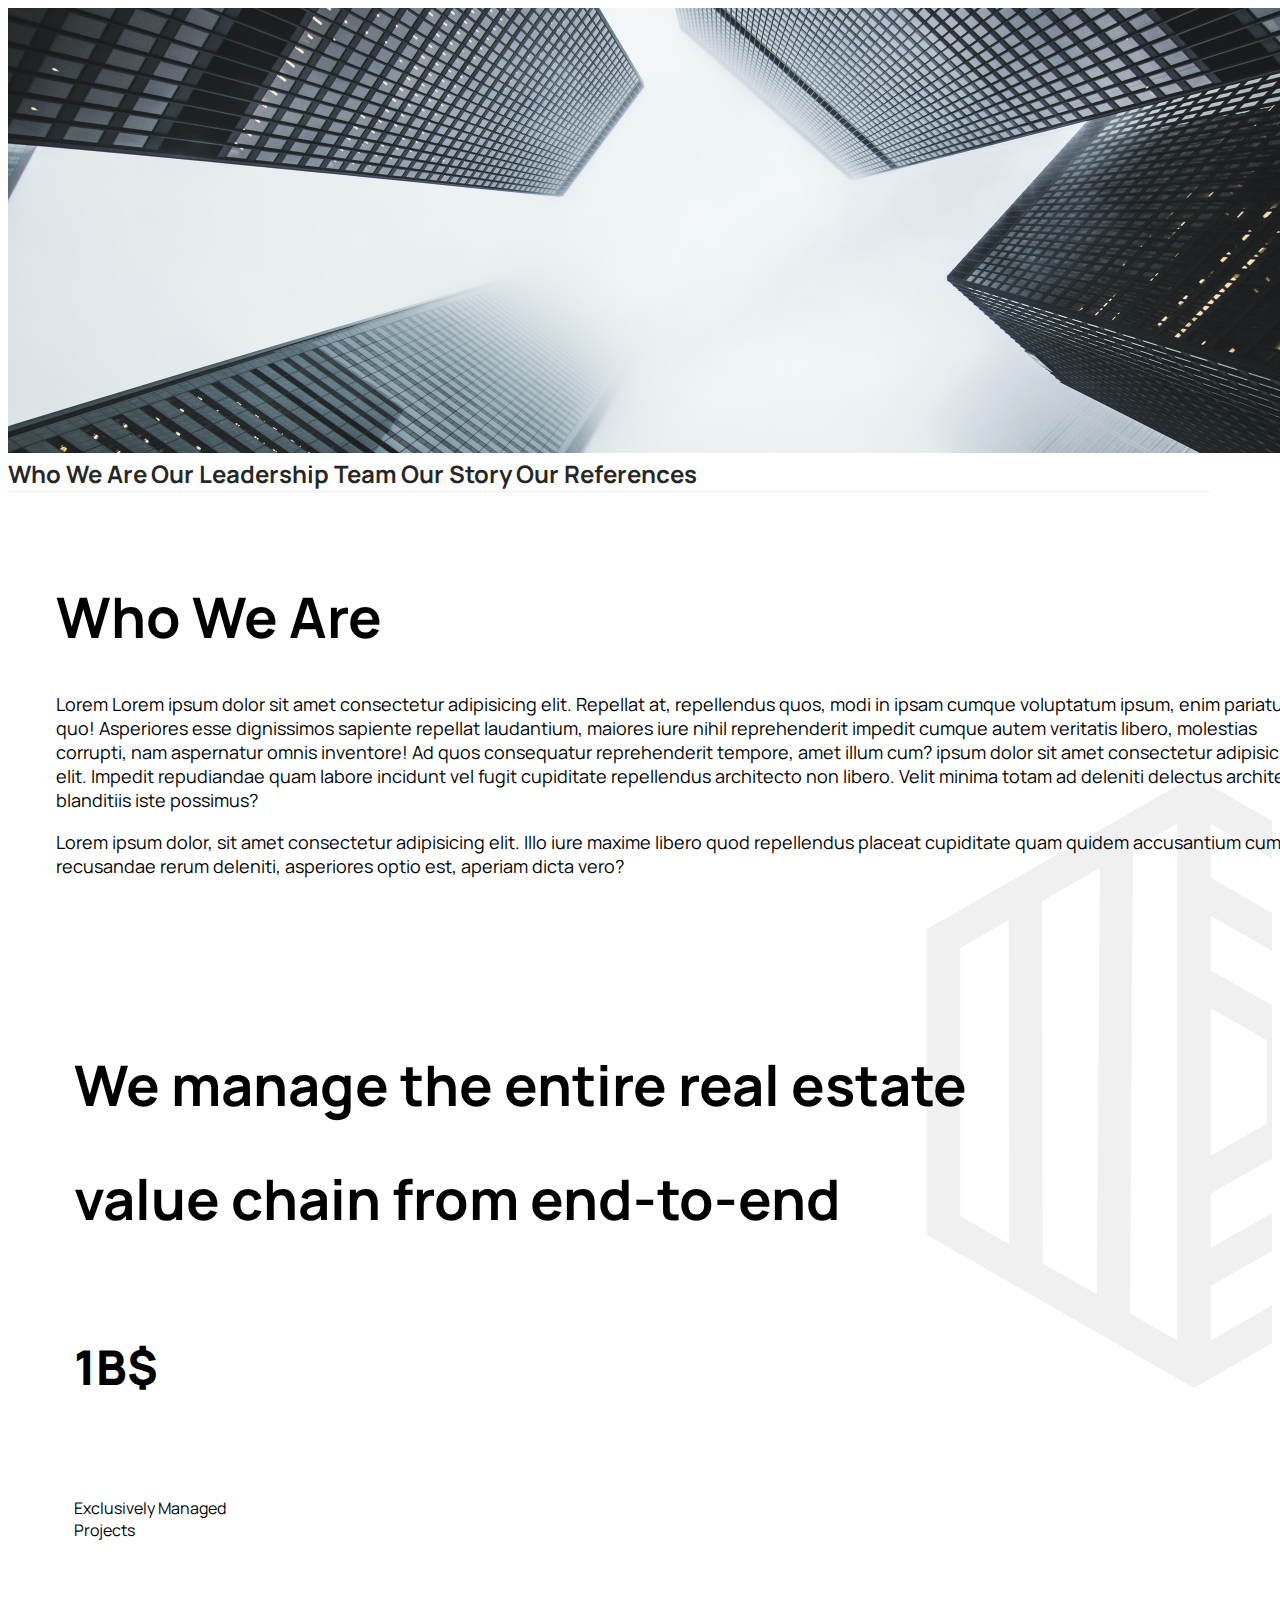
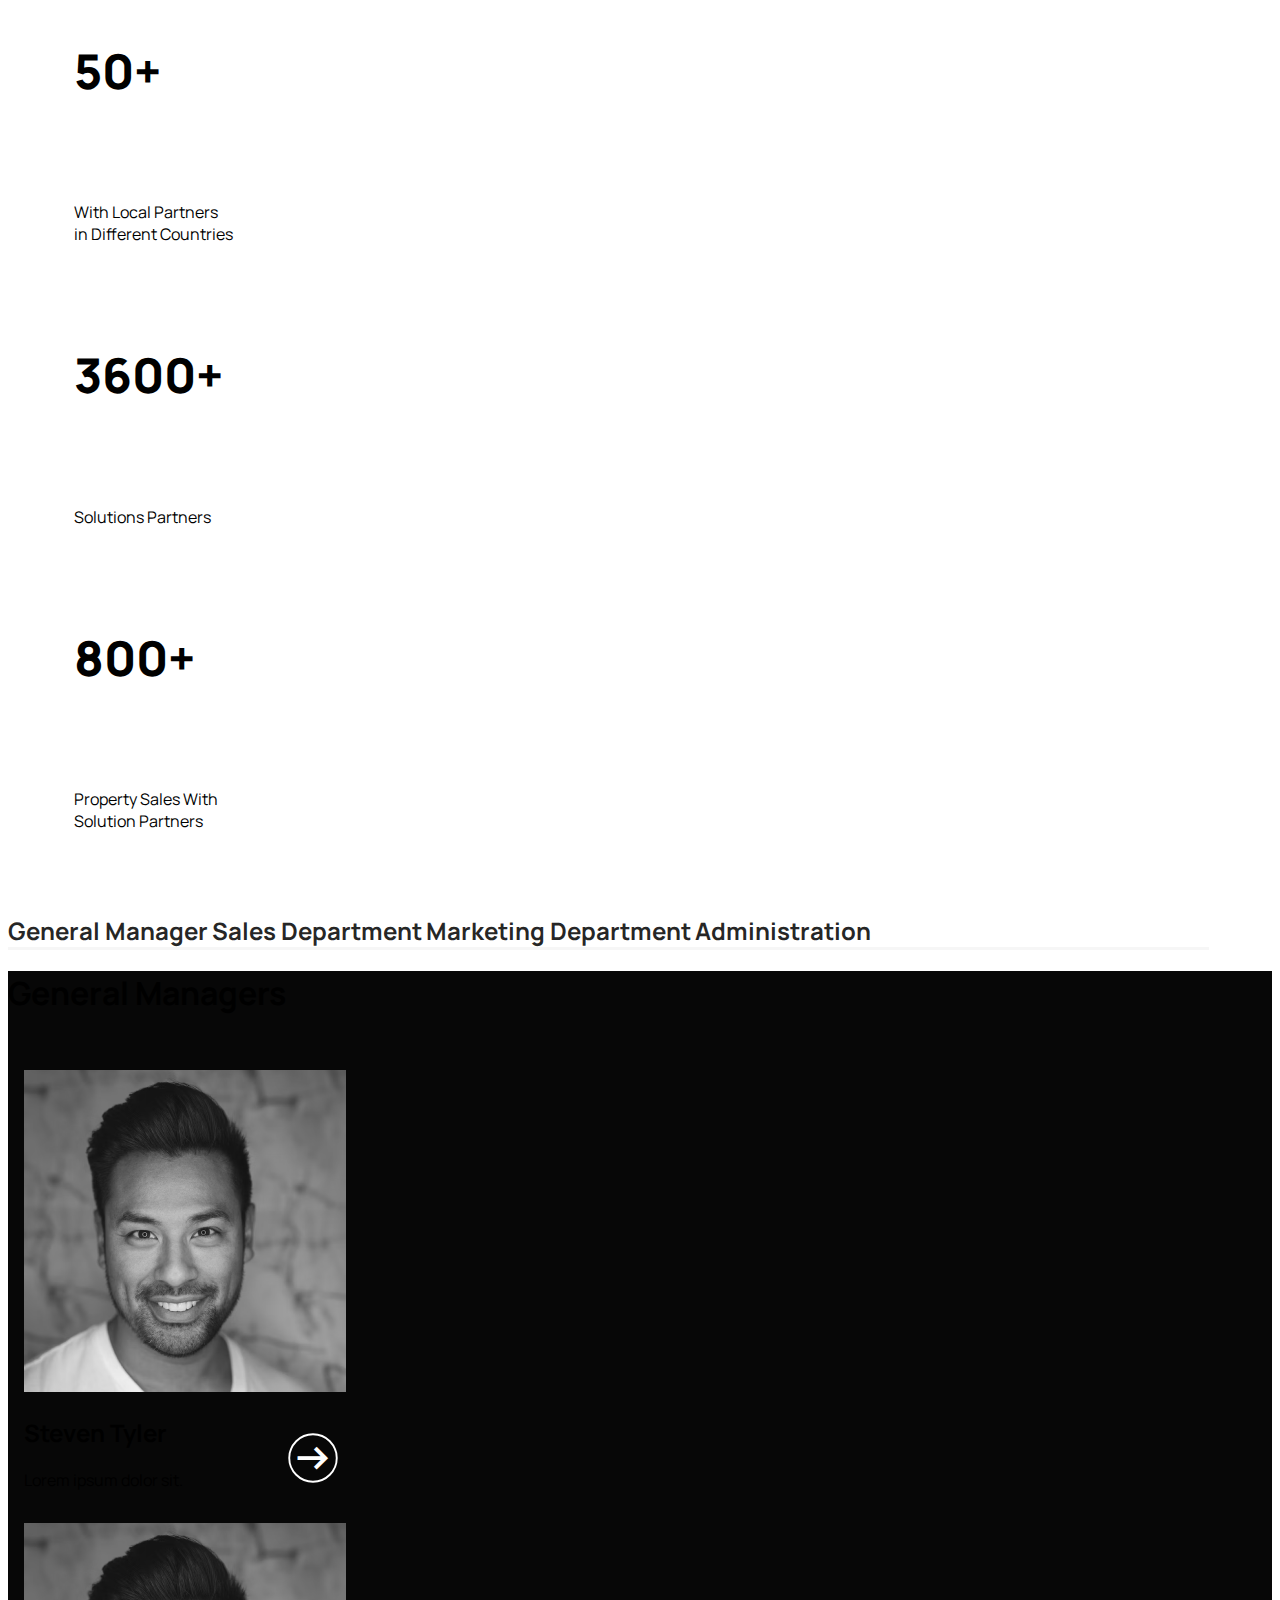
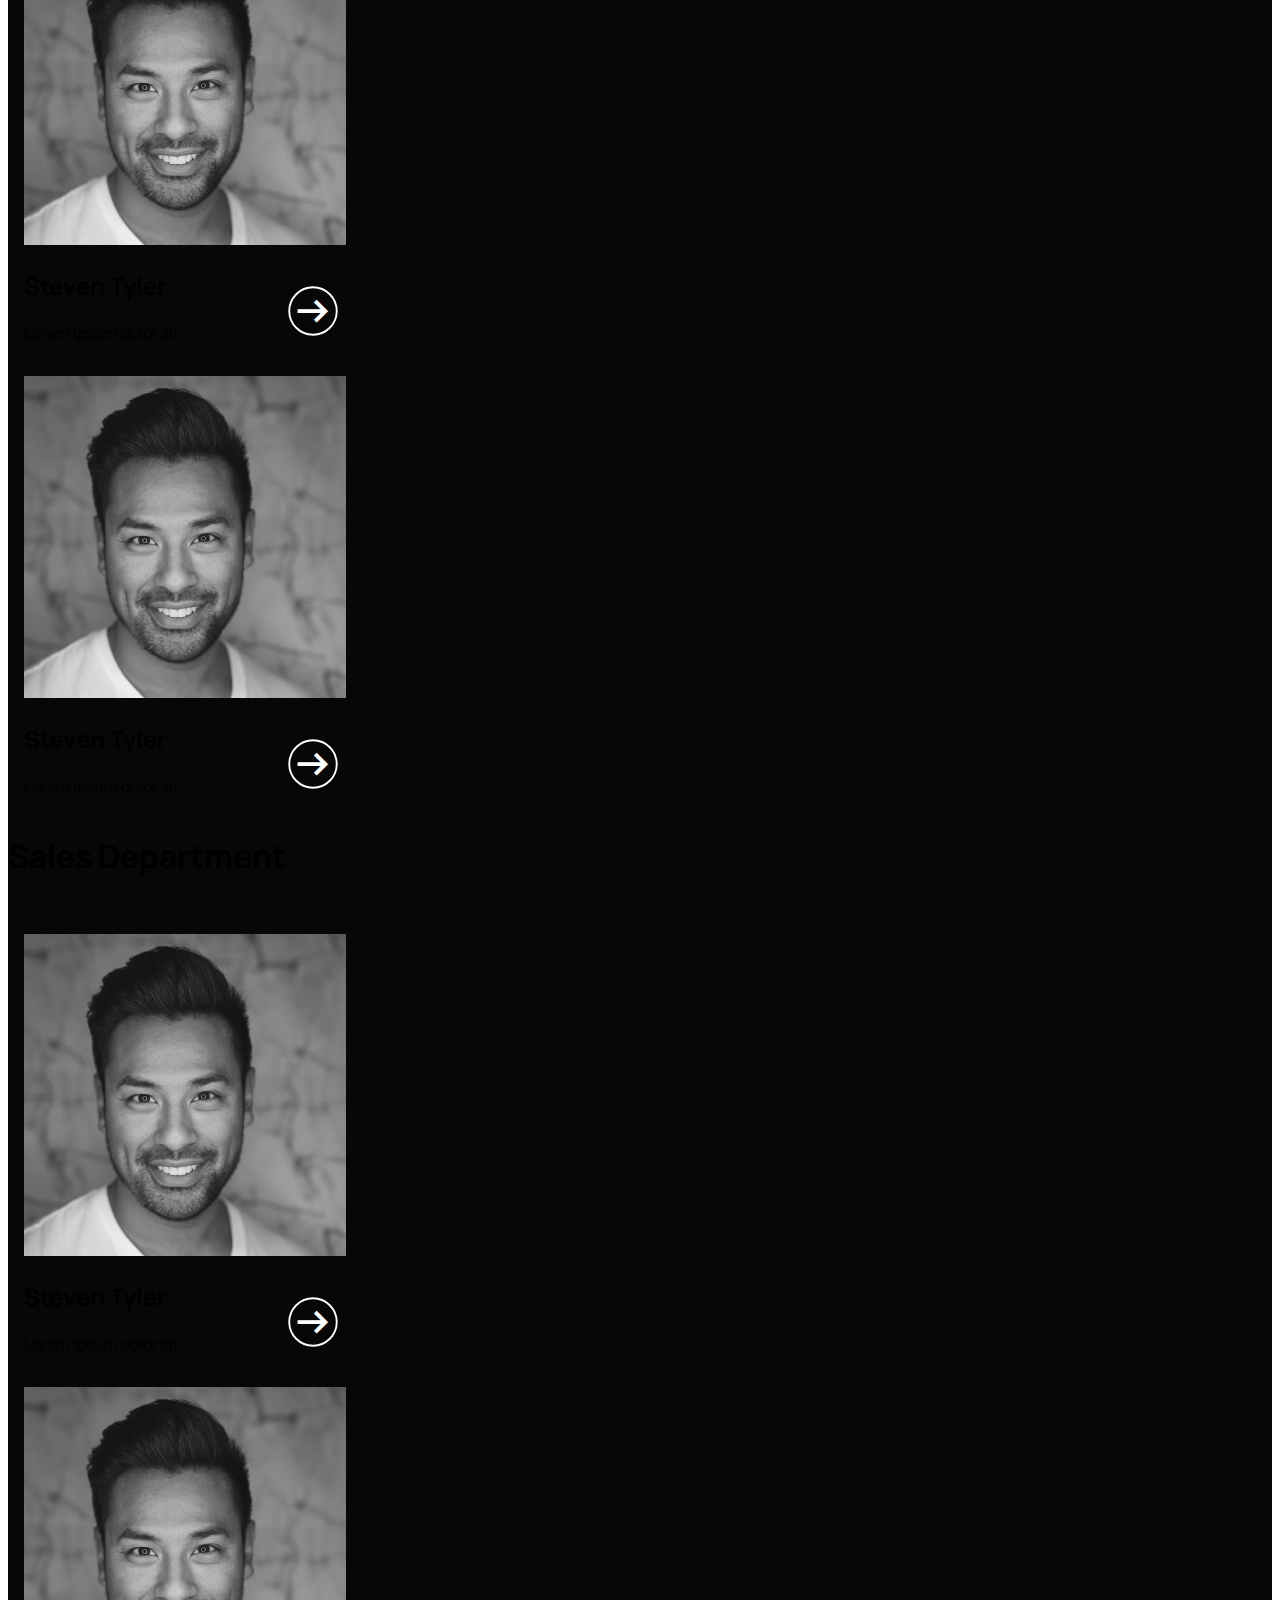
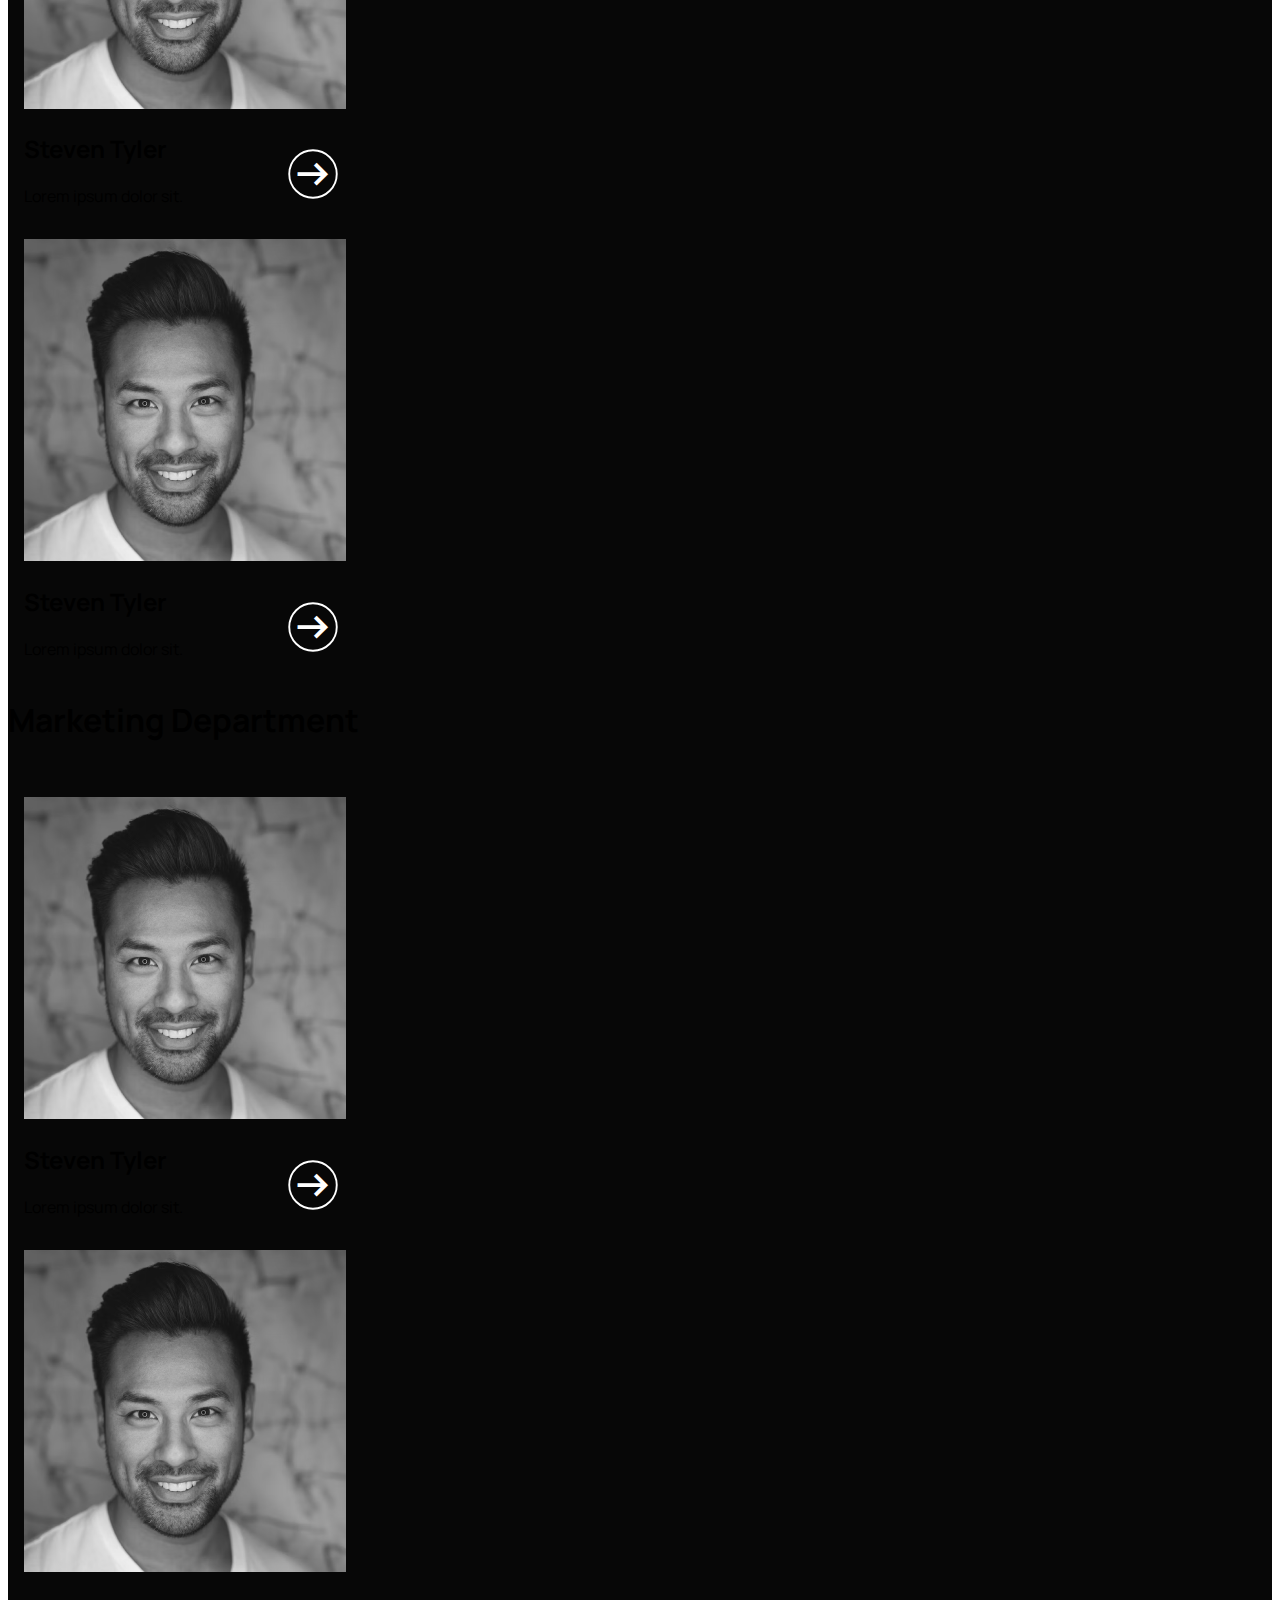
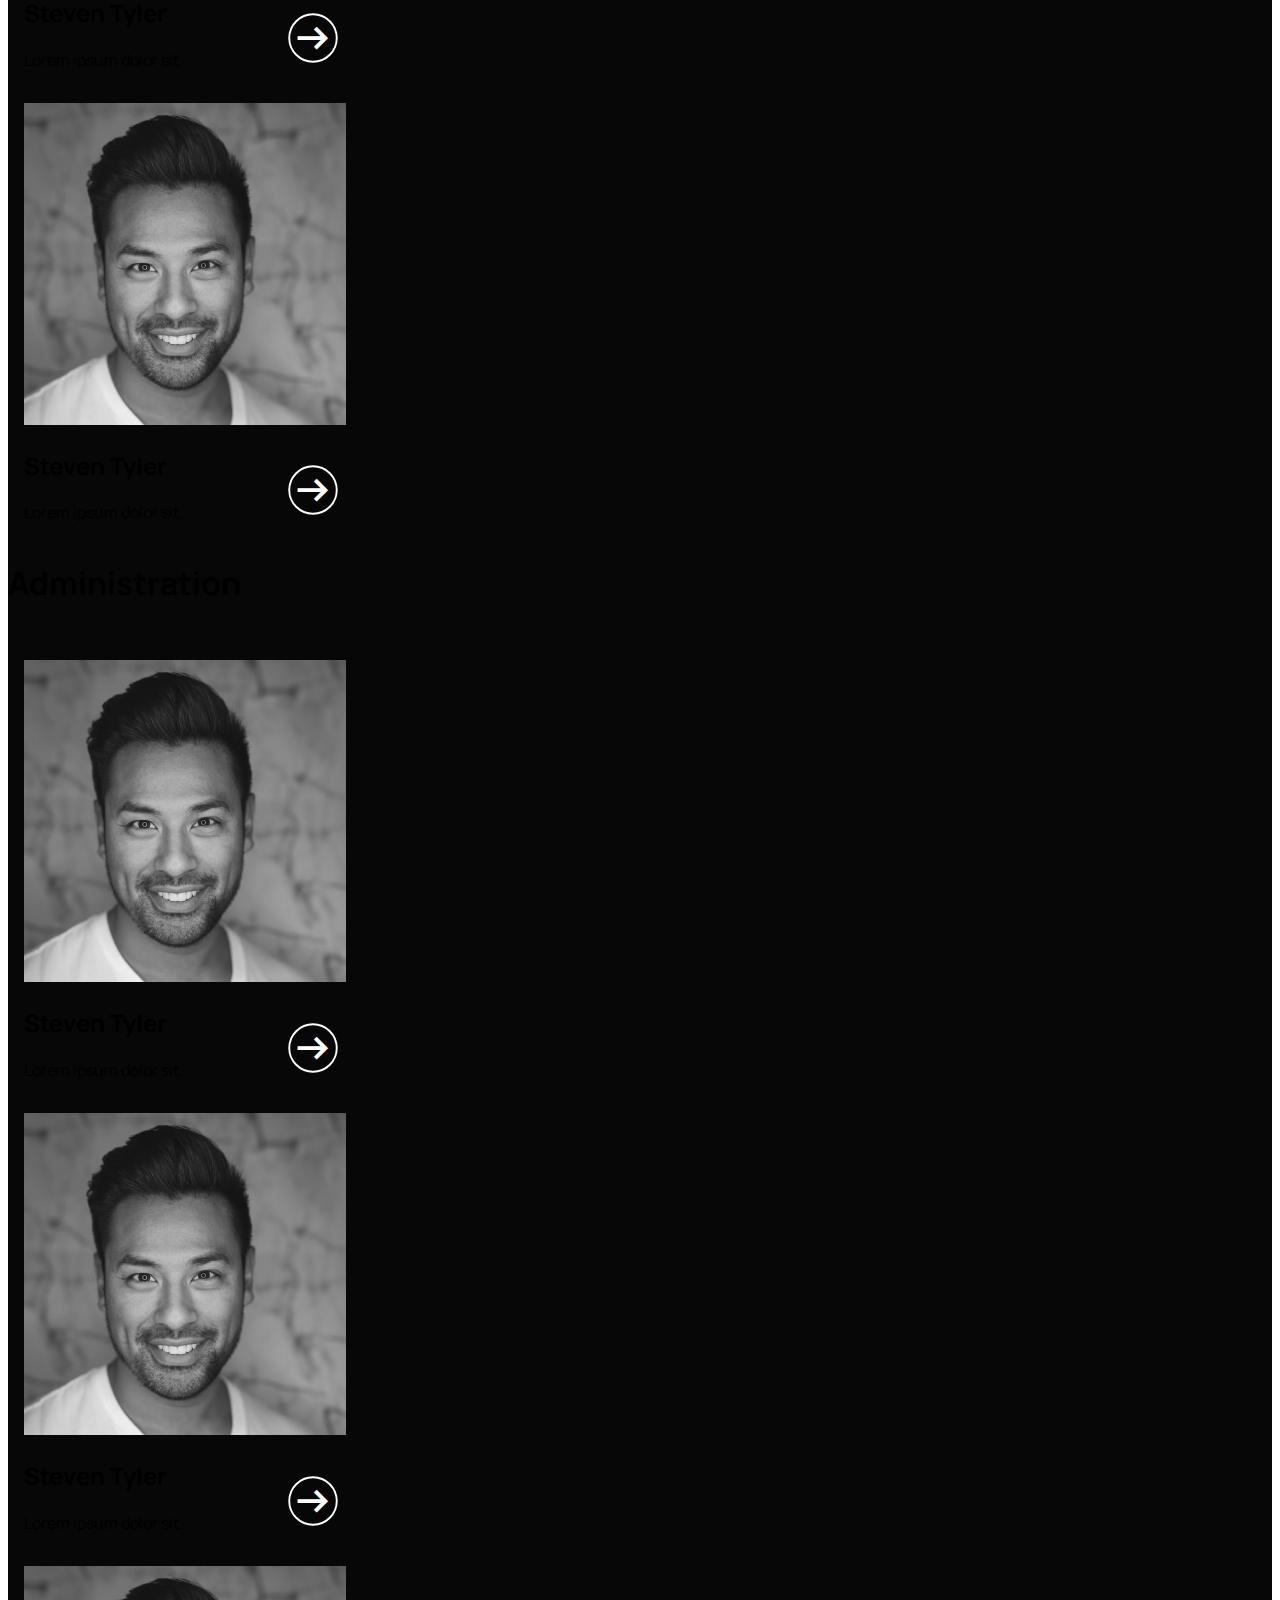
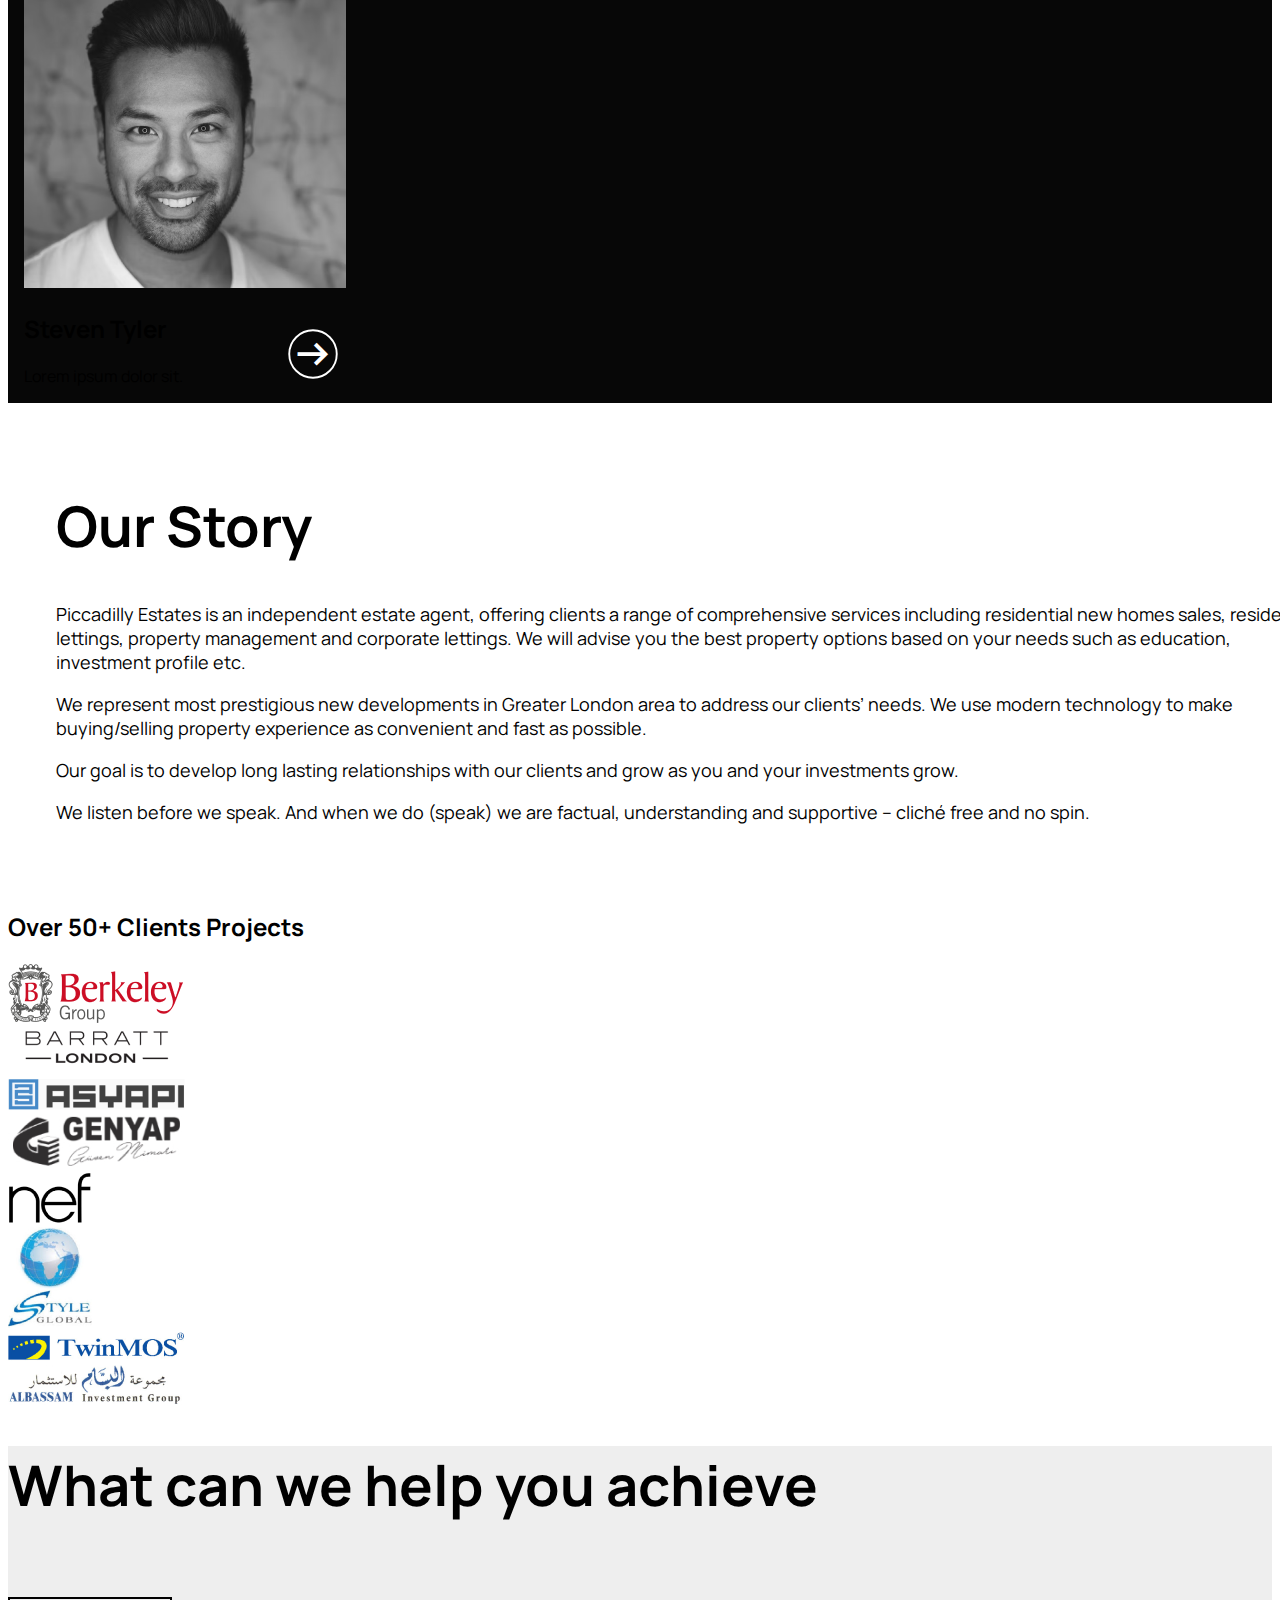
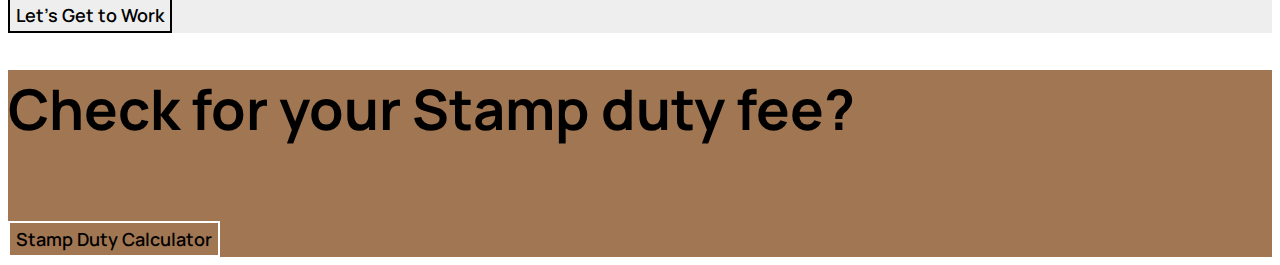
==== commit f96a5a03: "index overflow fix" ====
--- a/about.html
+++ b/about.html
@@ -50,7 +50,7 @@
                     </div>
                 </section>
                 <section id="counter-section" class="container-lg mt-5 pt-5 justify-content-center" style="padding: 4.1em">
-                    <div class="row d-flex align-items-center justify-content-center">
+                    <div id="counterheader" class="row d-flex align-items-center justify-content-center">
                         <h1 class="fs-Intro col-lg-12">We manage the entire real estate</h1>
                         <h1 class="fs-Intro col-lg-12">value chain from end-to-end</h1>
                     </div>
@@ -255,15 +255,15 @@
                             <div class="col-lg-12">
                                 <h1 id="info_container-2" class="font-manrope fs-Intro">Our Story</h1>
                             </div>
-                            <div class="col-lg-12">
+                            <div class="col-lg-12 mt-3">
                                 <p class="font-manrope" style="font-size: 1.125em">Piccadilly Estates is an independent estate agent, offering clients a range of comprehensive services including residential new homes sales, residential lettings, property management and corporate lettings.
                                     We will advise you the best property options based on your needs such as education, investment profile etc.
-                                    <p>We represent most prestigious new developments in Greater London area to address our clients’ needs.
+                                    <p class="pt-3" style="font-size: 1.125em">We represent most prestigious new developments in Greater London area to address our clients’ needs.
                                     We use modern technology to make buying/selling property experience as convenient and fast as possible.</p>
                 
-                                    <p>Our goal is to develop long lasting relationships with our clients and grow as you and your investments grow.</p>
+                                    <p class="pt-3" style="font-size: 1.125em">Our goal is to develop long lasting relationships with our clients and grow as you and your investments grow.</p>
                 
-                                    <p>We listen before we speak. And when we do (speak) we are factual, understanding and supportive – cliché free and no spin.</p>
+                                    <p class="pt-3" style="font-size: 1.125em">We listen before we speak. And when we do (speak) we are factual, understanding and supportive – cliché free and no spin.</p>
                                 </p>
                             </div>
                         </div>
@@ -287,6 +287,26 @@
                 </div>
             </section>
             </div>
+            <section id="options" class="container-fluid">
+                <div class="container-fluid justify-content-center d-flex">
+                    <div class="col-lg bg-grey p-5">
+                        <h1 style="color: black">What can we help you achieve</h1>
+                        <br>
+                        <br>
+                        <div class="container d-flex justify-content-center">
+                            <button id="first" class="p-2">Let's Get to Work</button>
+                        </div>
+                    </div>
+                    <div class="col-lg bg-golden p-5">
+                        <h1 class="text-white">Check for your Stamp duty fee?</h1>
+                        <br>
+                        <br>
+                        <div class="container d-flex justify-content-center">
+                            <button id="second" class="p-2 text-white">Stamp Duty Calculator</button>
+                        </div>
+                    </div>
+                </div>
+            </section>
         </div>
     </div>
     <!-- JavaScript Bundle with Popper -->
--- a/assets/css/counter.css
+++ b/assets/css/counter.css
@@ -1,6 +1,6 @@
 .fs-counter{
     font-weight: 800;
-    font-size: 3rem;
+    font-size: 3em;
     line-height: 100px
 }
 /* @media screen and (max-width : 1440px) {
@@ -19,6 +19,42 @@
 }
 .card_arrows{
     transform : scale(1.9);position: absolute;right: 1.5em;bottom: 1.5em;border: 0.1px solid white;border-radius: 100%;color: white;
+}
+@media screen and (max-width : 992px) {
+    #counter-section{
+        padding: 0;
+        font-size: 14px;
+    }
+}
+@media screen and (max-width : 750px) {
+    #counter-section{
+        padding: 0 !important;
+        font-size: 12px;
+    }
+}
+@media screen and (max-width : 565px) {
+    #counterheader{
+        font-size: 12px;
+    }
+    .fs-Intro{
+        line-height: 50px;
+    }
+}
+@media screen and (max-width : 650px) {
+    #counter-section{
+        font-size: 16px;
+    }
+    .counter{
+        flex-direction: column;
+    }
+    .counter .card{
+        width: 100% !important;
+    }
+    .counter .card-body{
+        display: flex;
+        align-items: center;
+        gap: 2em;
+    }
 }
 @media screen and (max-width : 1010px) {
     #ourteam-navs{
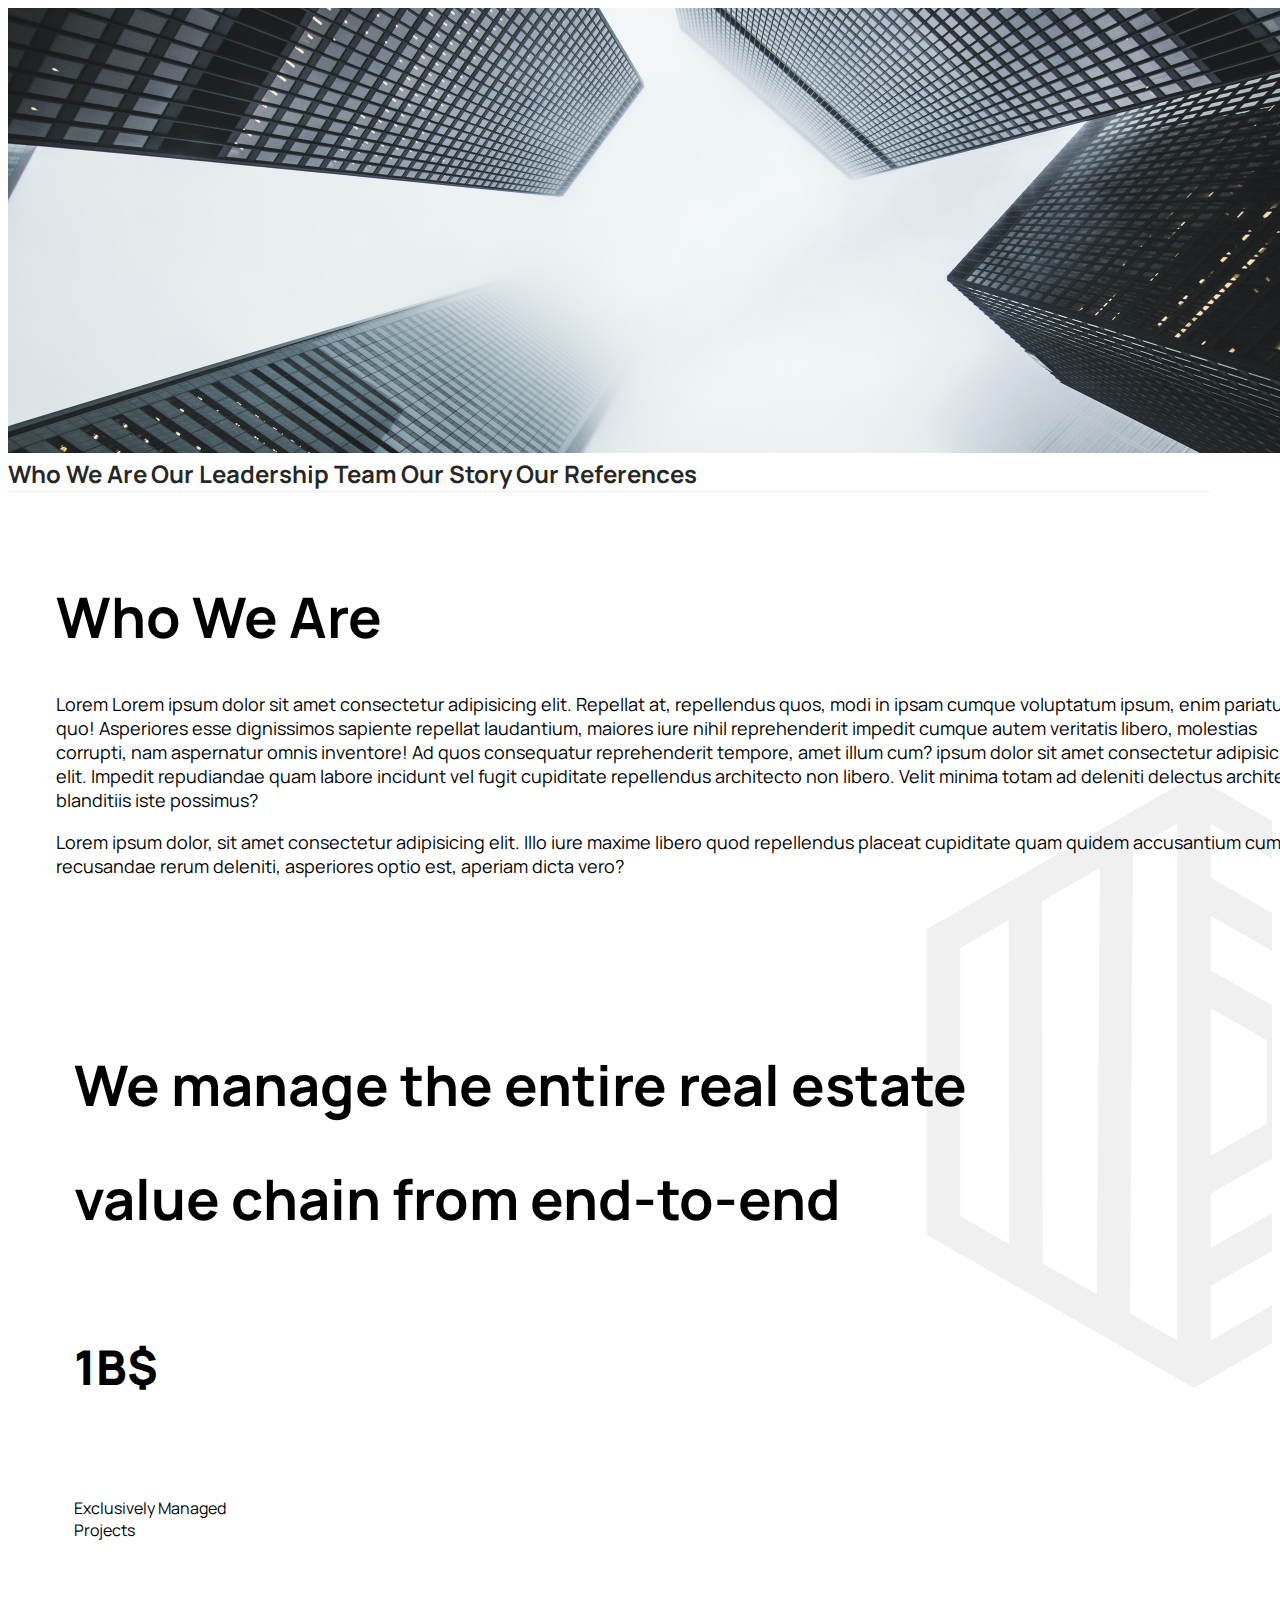
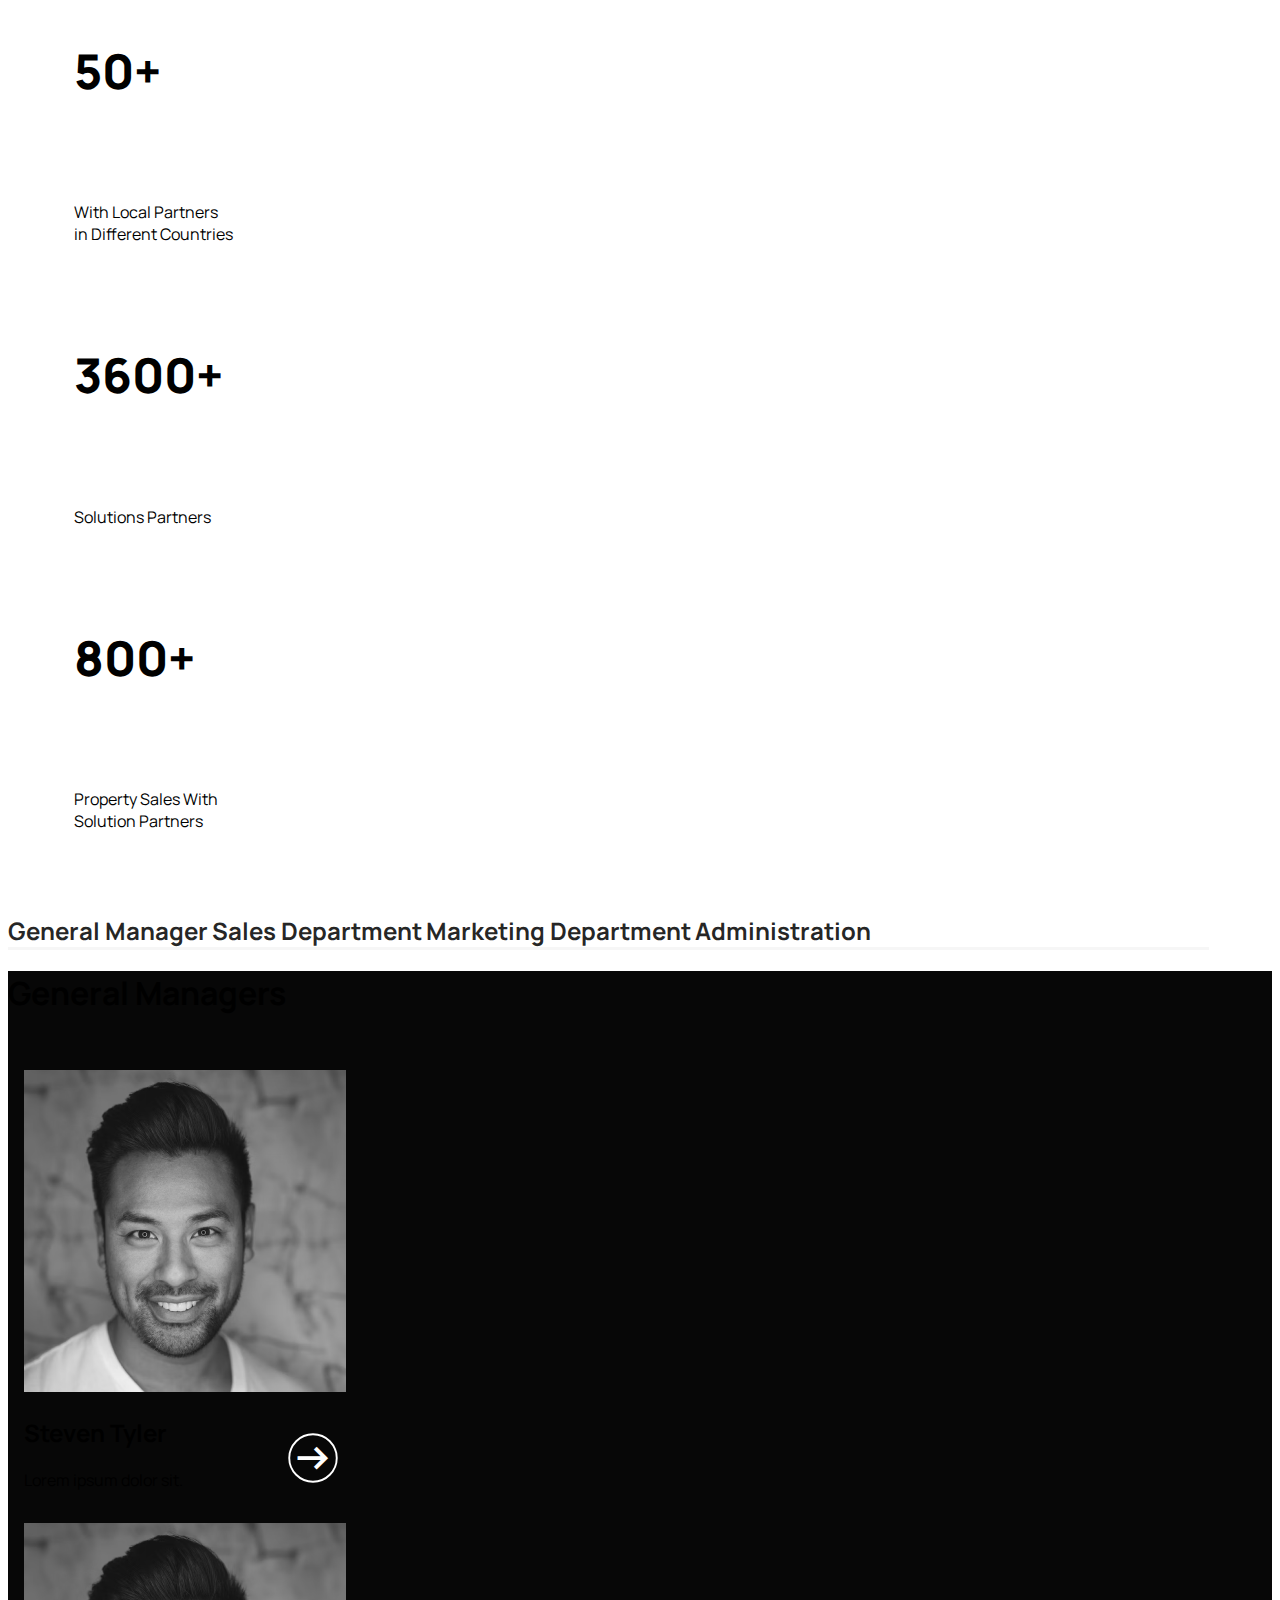
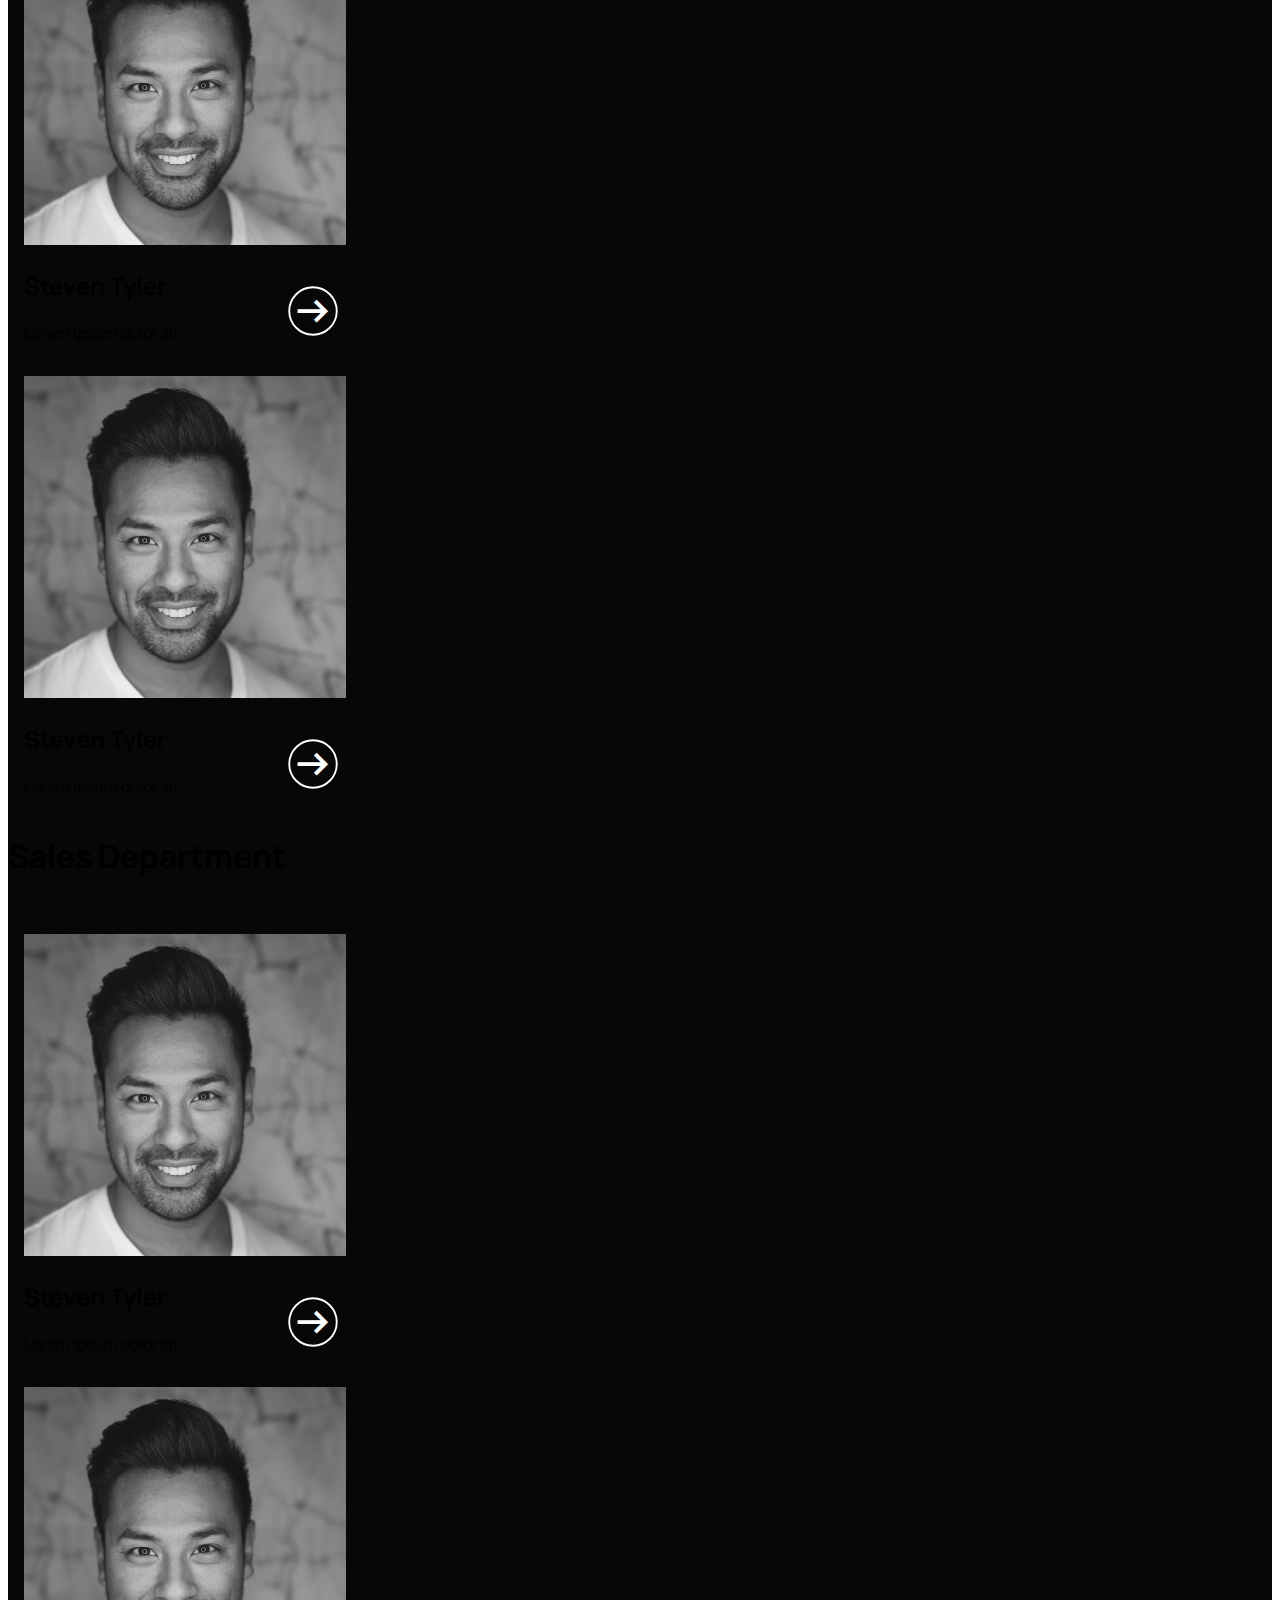
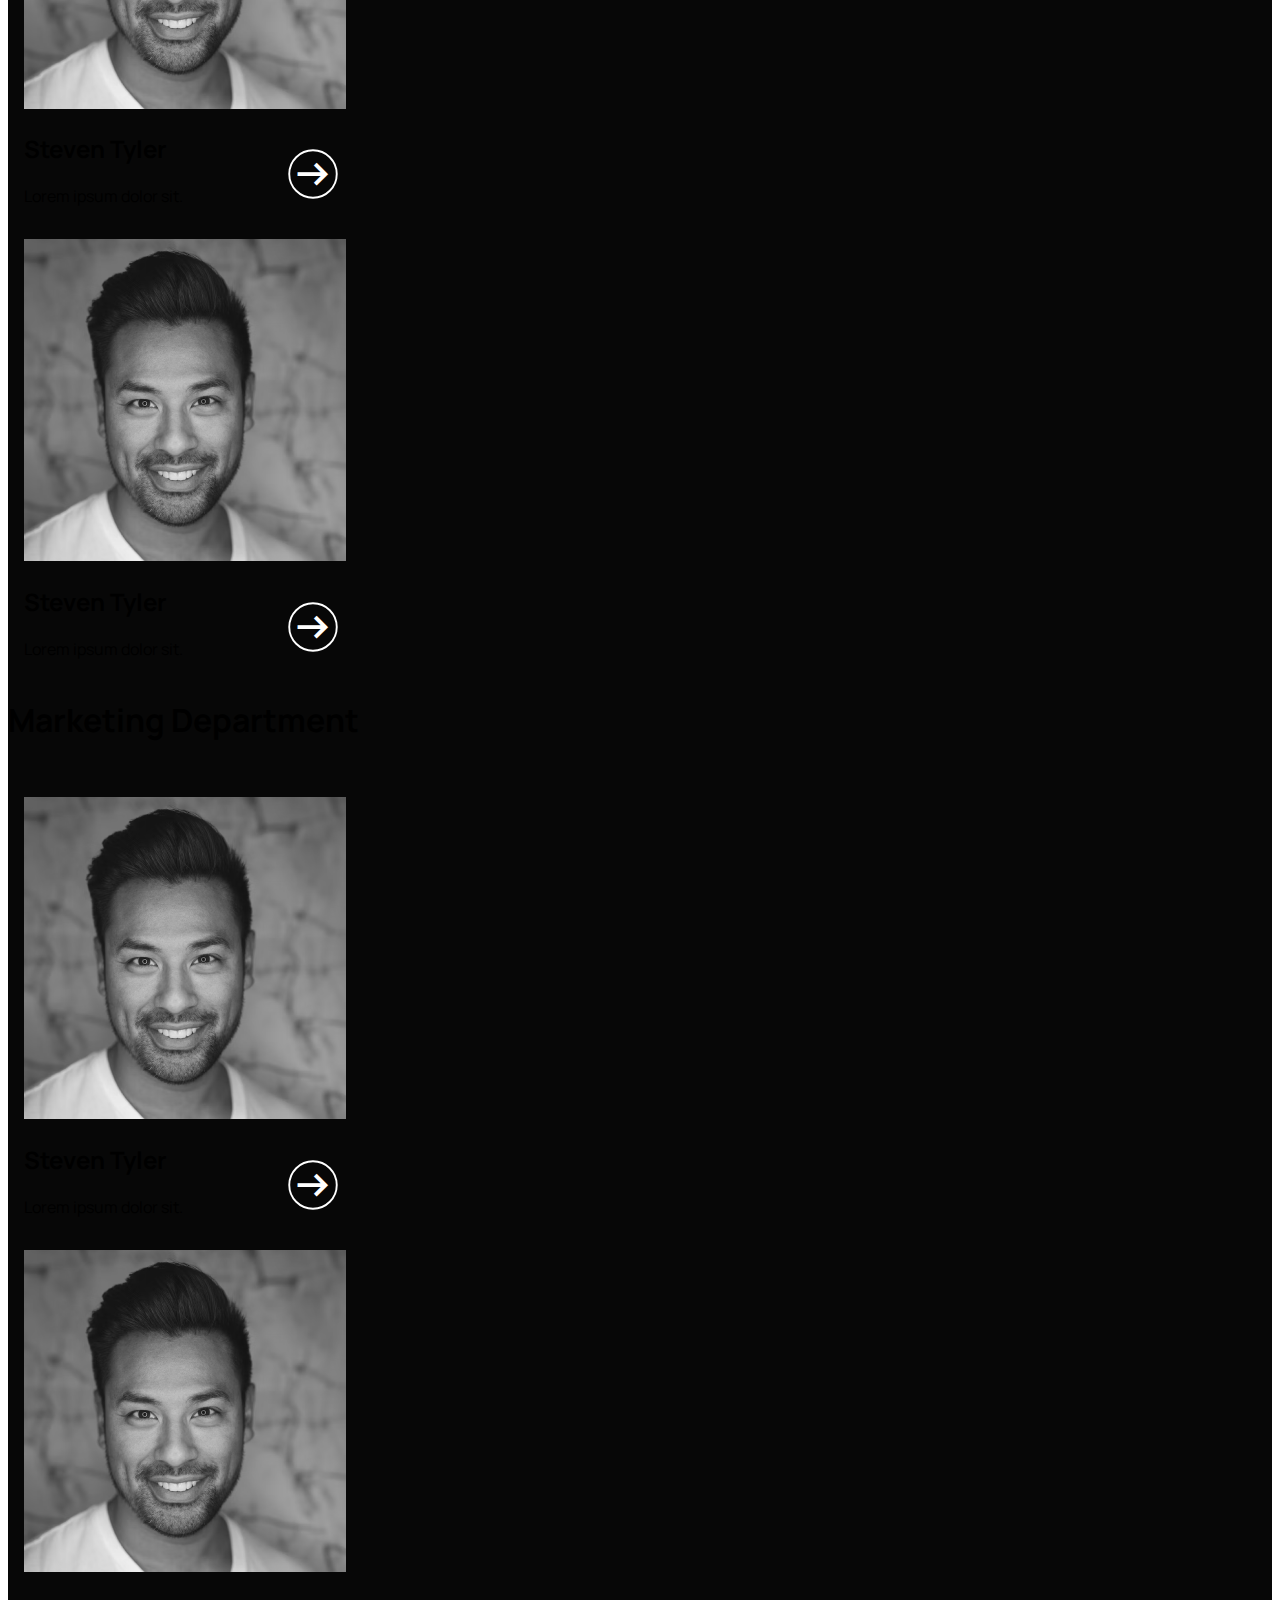
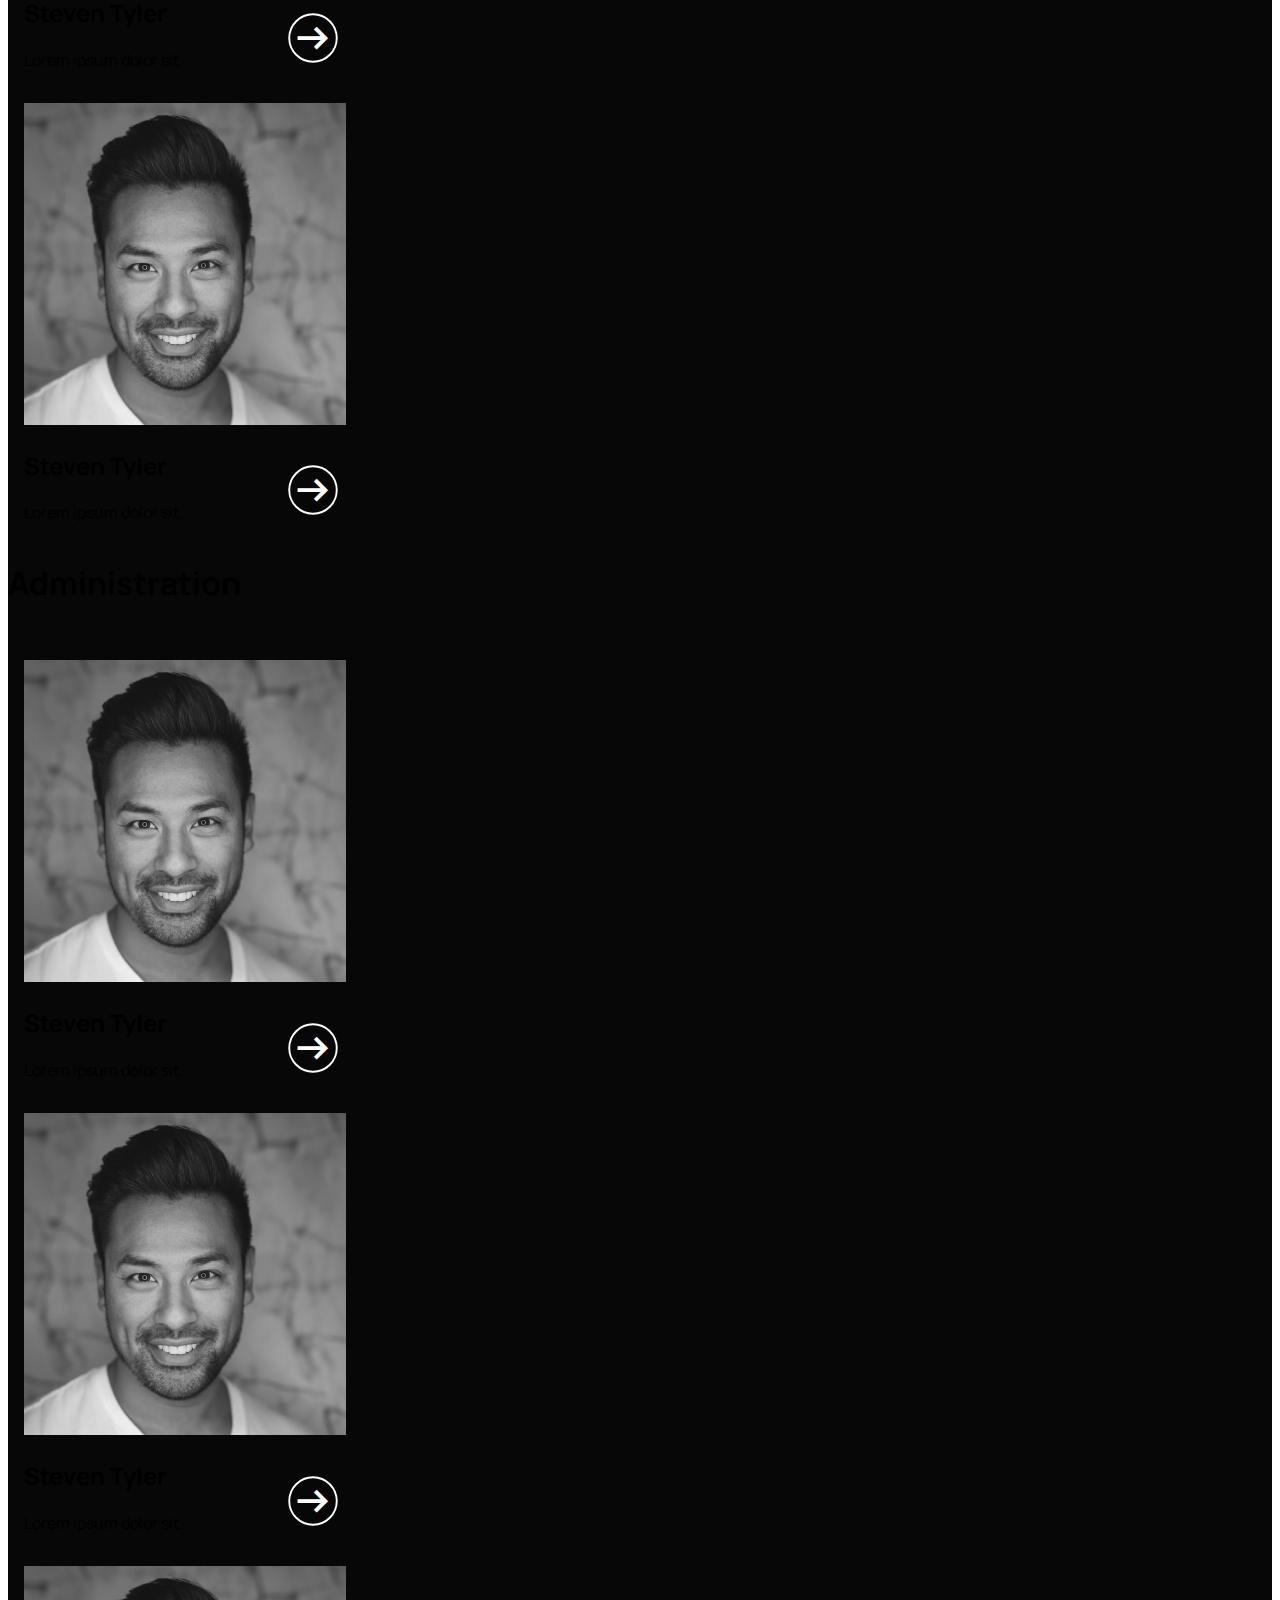
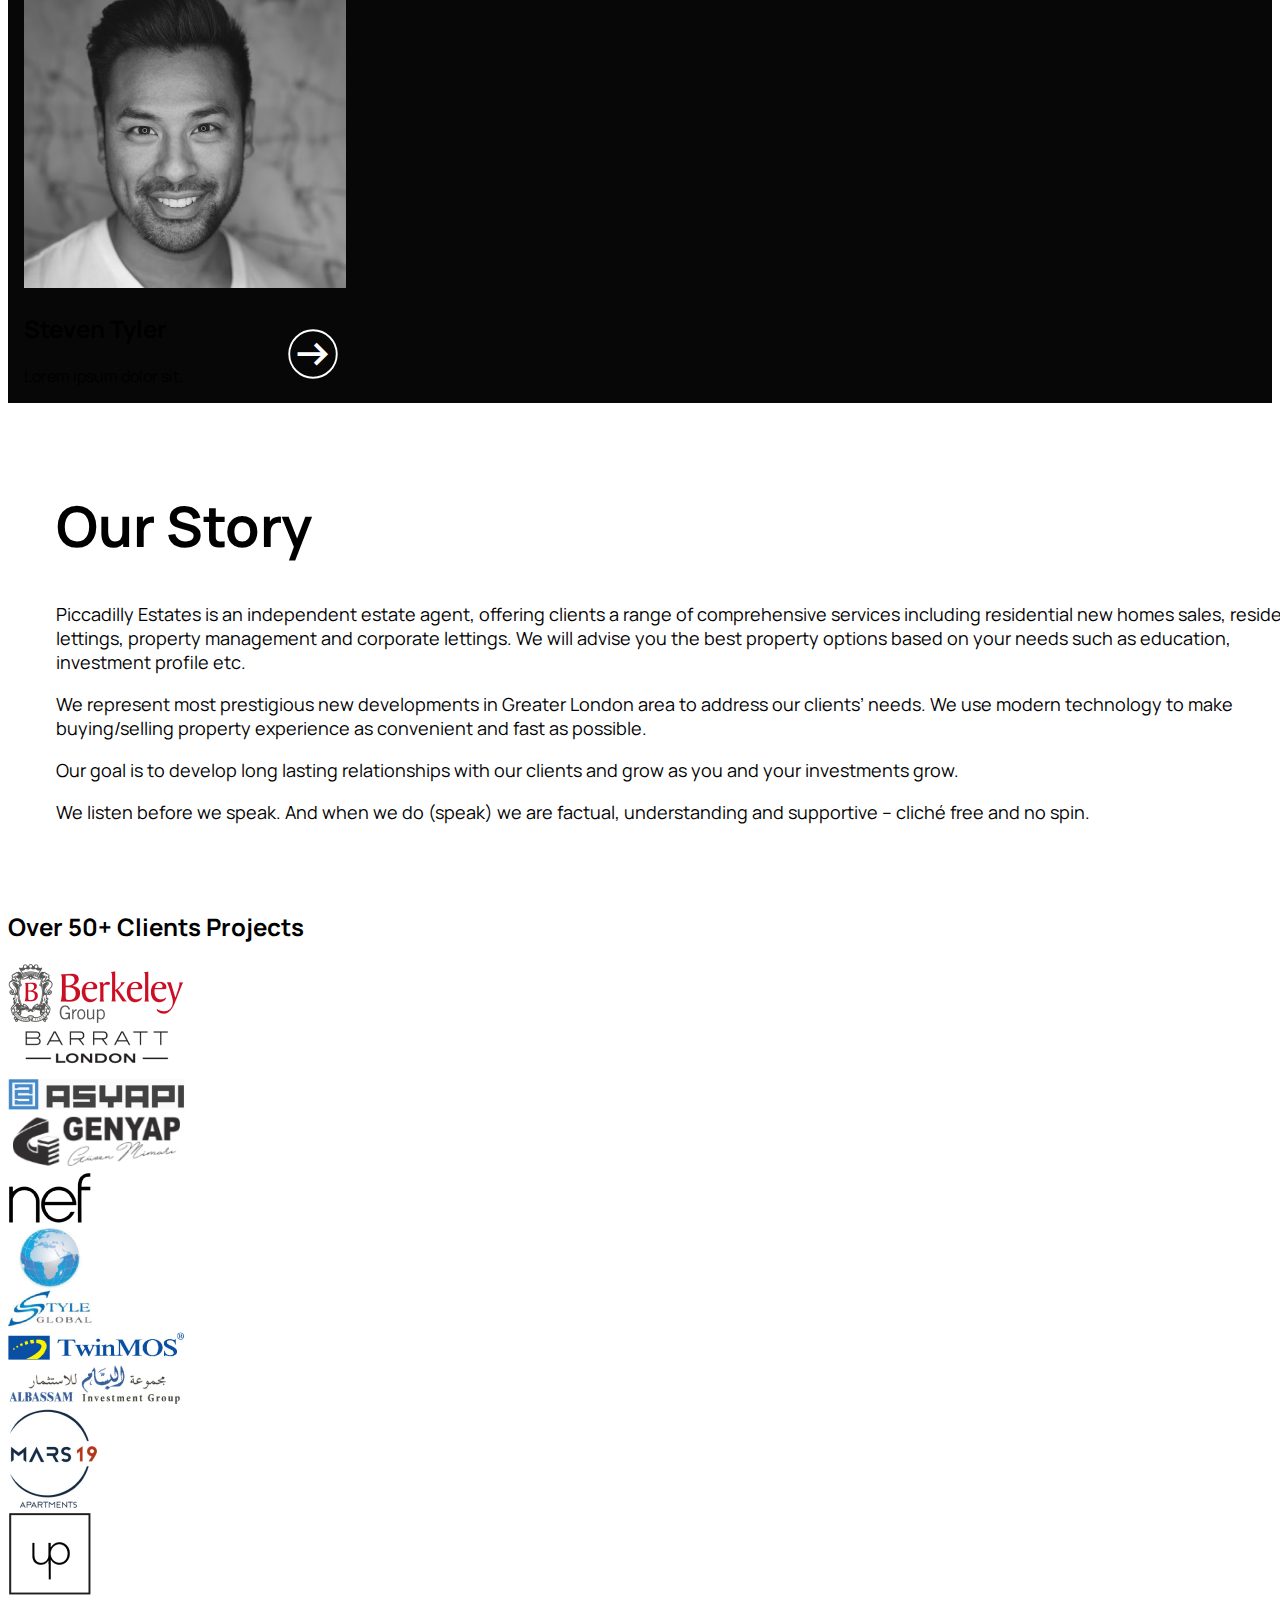
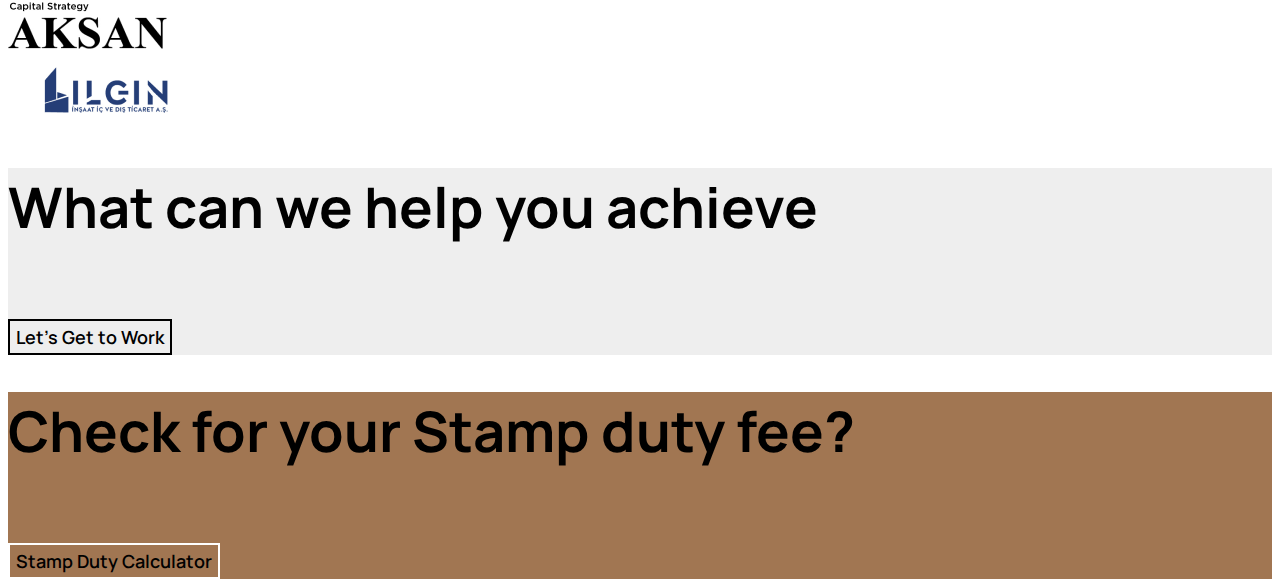
==== commit b86dfdc0: "icons fix" ====
--- a/about.html
+++ b/about.html
@@ -25,7 +25,7 @@
     <div class="container-fluid d-flex align-items-center justify-content-center" id="main">
         <div class="container d-flex flex-column align-items-center justify-content-center">
             <section id="another" class="container-fluid d-flex justify-content-center align-items-center text-center">
-                <img src="./assets/image/aboutusbanner.png" alt="">
+                <img src="./assets/image/aboutusbanner.png" class="img-fluid" alt="">
             </section> 
             <section id="pagenav-container" class="container d-flex align-items-center pt-3 pb-3 justify-content-around">
                 <a href="" class="pageNavs">Who We Are</a>
@@ -271,18 +271,24 @@
                 </section>
                 <section class="container text-align-left mt-5 pt-5 pb-5 mb-5" style="overflow-x: hidden" id="brands">
                     <h2 class="font-manrope"style="font-weight: 700;">Over 50+ Clients Projects</h2>
-                <div class="container-fluid d-flex flex-column gap-5 mt-5">
+                <div class="container-fluid d-flex flex-column gap-5 p-3 mt-5">
                     <div class="row align-items-center">
-                        <div class="col-md"><img src="./assets/image/berkeley.png" alt=""></div>
-                        <div class="col-md"><img src="./assets/image/baratt.png" alt=""></div>
-                        <div class="col-md"><img src="./assets/image/asyapi.png" alt=""></div>
-                        <div class="col-md"><img src="./assets/image/genyap.png" alt=""></div>
+                        <div class="col-md d-flex justify-content-center"><img src="./assets/image/berkeley.png" alt=""></div>
+                        <div class="col-md d-flex justify-content-center"><img src="./assets/image/baratt.png" alt=""></div>
+                        <div class="col-md d-flex justify-content-center"><img src="./assets/image/asyapi.png" alt=""></div>
+                        <div class="col-md d-flex justify-content-center"><img src="./assets/image/genyap.png" alt=""></div>
                     </div>
                     <div class="row align-items-center">
-                        <div class="col-md"><img src="./assets/image/nef.png" alt=""></div>
-                        <div class="col-md"><img src="./assets/image/style.png" alt=""></div>
-                        <div class="col-md"><img src="./assets/image/twinmos.png" alt=""></div>
-                        <div class="col-md"><img src="./assets/image/albassam.png" alt=""></div>
+                        <div class="col-md d-flex justify-content-center"><img src="./assets/image/nef.png" alt=""></div>
+                        <div class="col-md d-flex justify-content-center"><img src="./assets/image/style.png" alt=""></div>
+                        <div class="col-md d-flex justify-content-center"><img src="./assets/image/twinmos.png" alt=""></div>
+                        <div class="col-md d-flex justify-content-center"><img src="./assets/image/albassam.png" alt=""></div>
+                    </div>
+                    <div class="row align-items-center">
+                        <div class="col-md d-flex justify-content-center"><img src="./assets/image/mars.png" alt=""></div>
+                        <div class="col-md d-flex justify-content-center"><img src="./assets/image/up.png" alt=""></div>
+                        <div class="col-md d-flex justify-content-center"><img src="./assets/image/aksan.png" alt=""></div>
+                        <div class="col-md d-flex justify-content-center"><img src="./assets/image/ilgin.png" alt=""></div>
                     </div>
                 </div>
             </section>
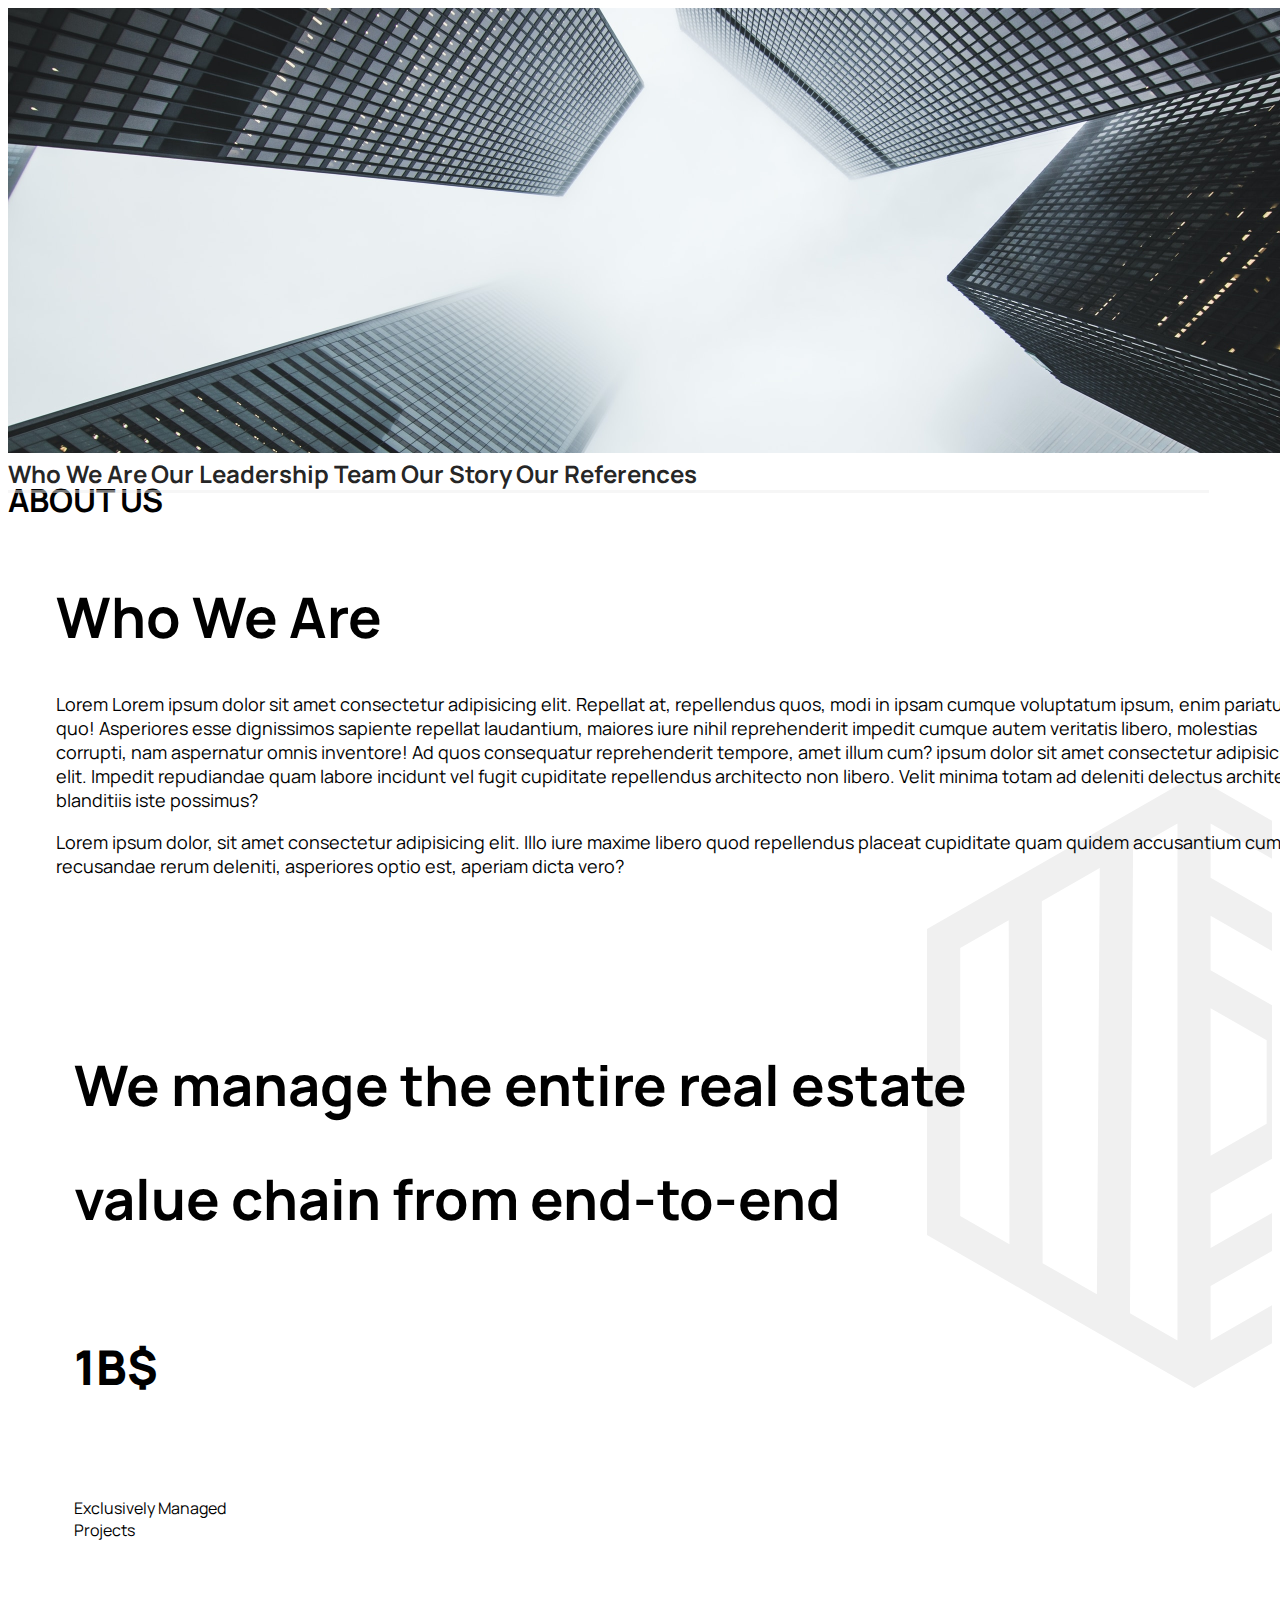
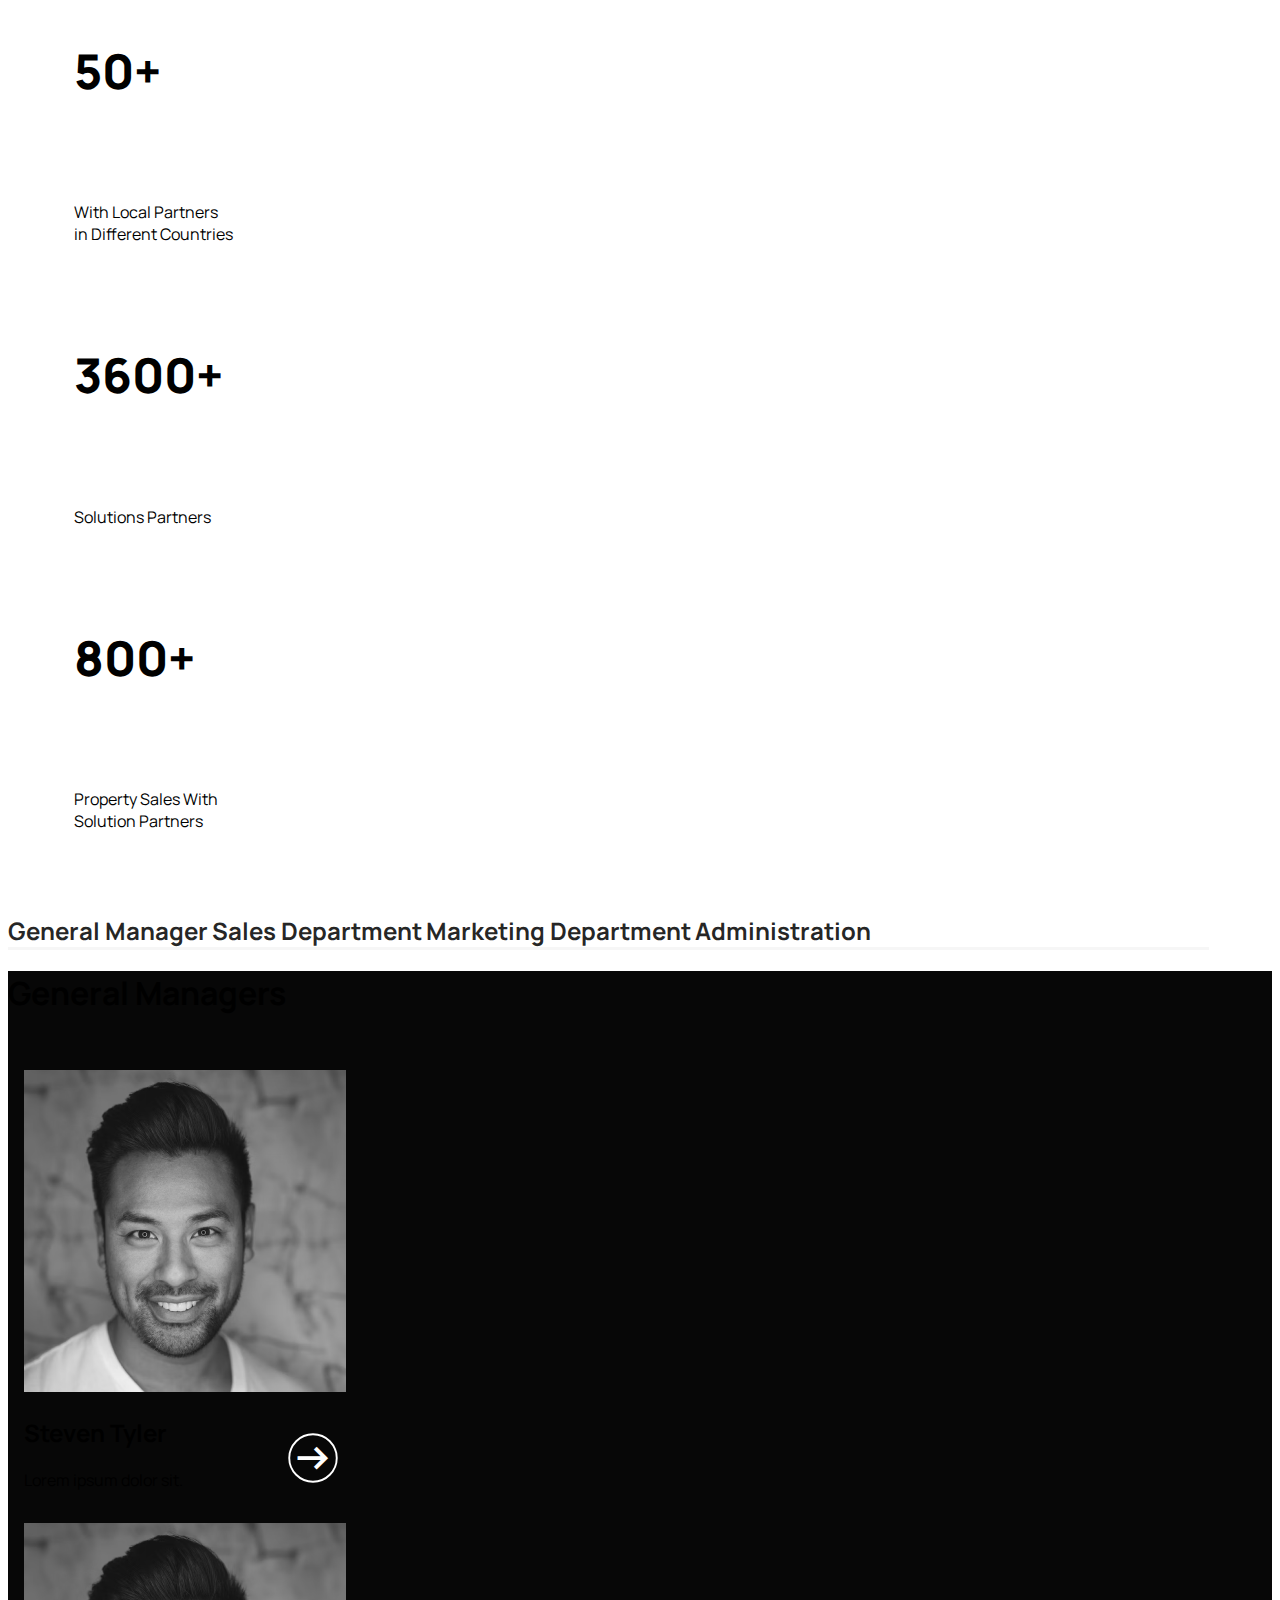
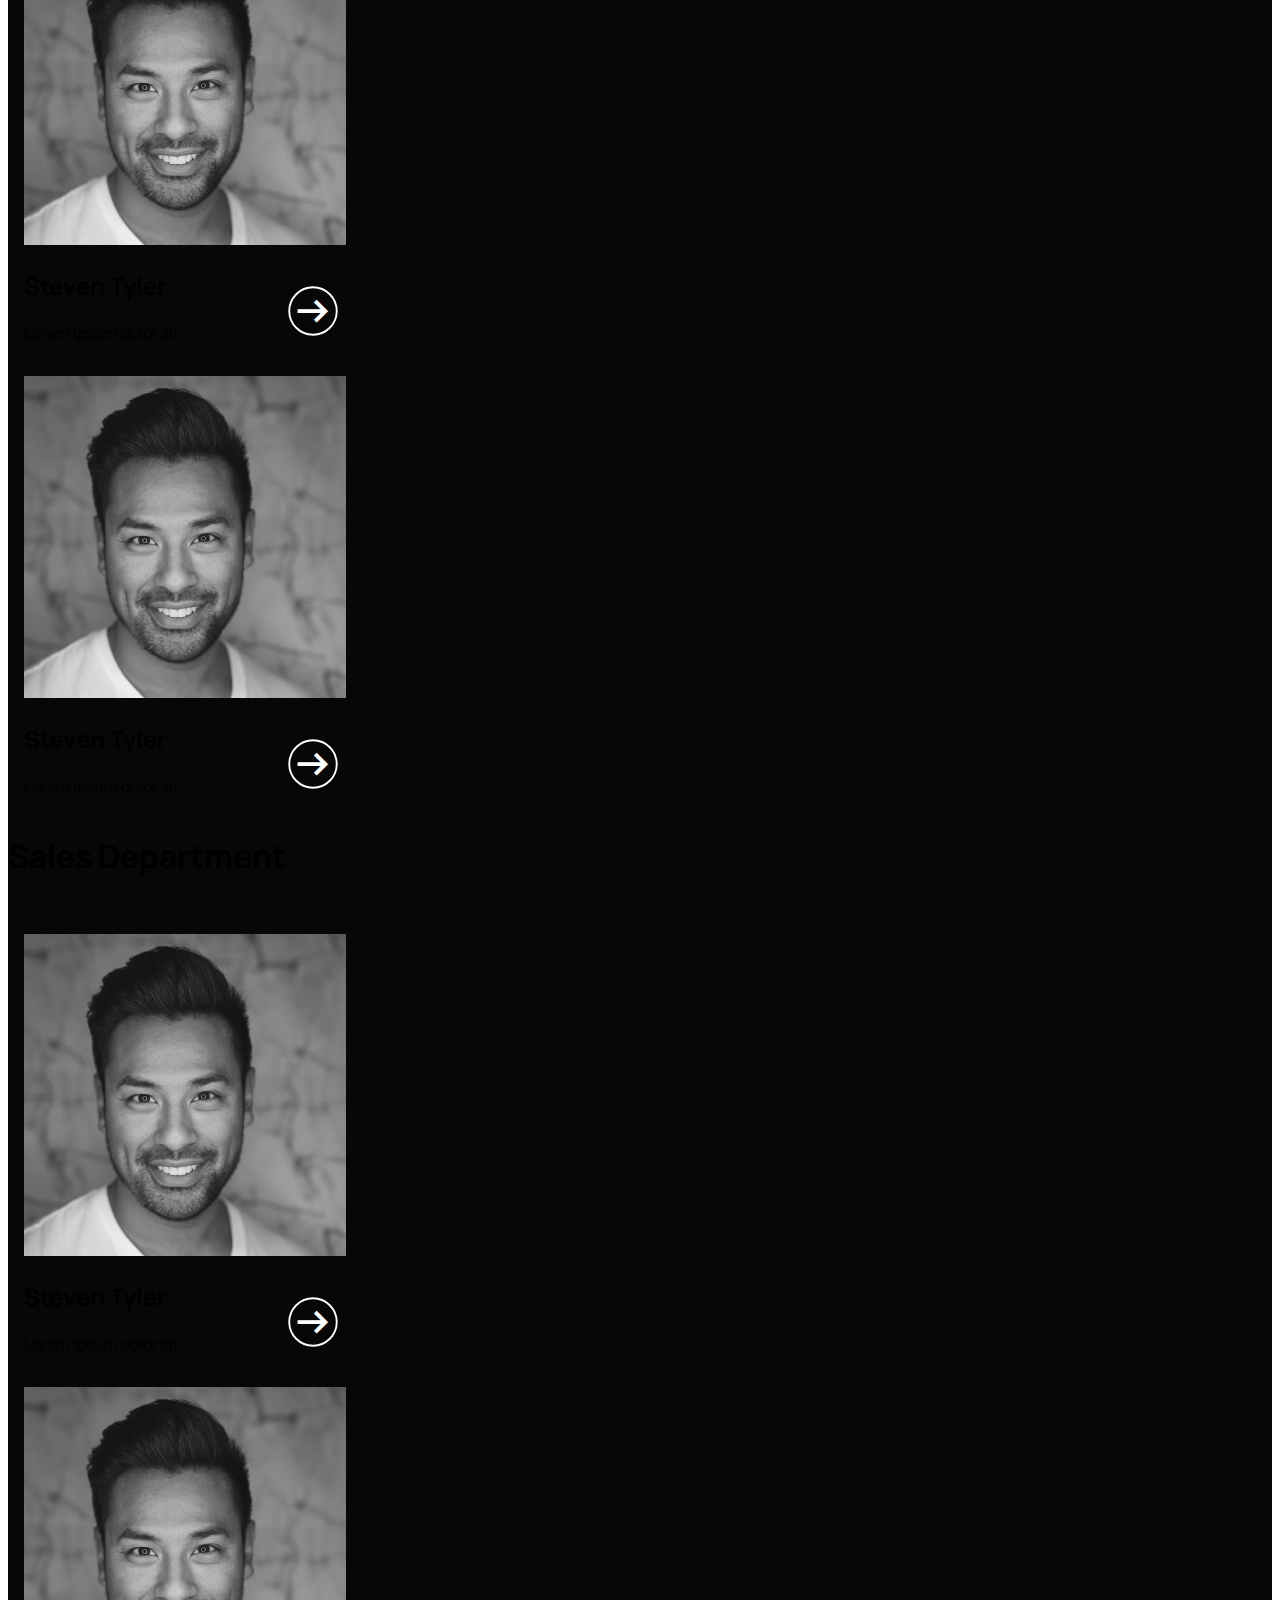
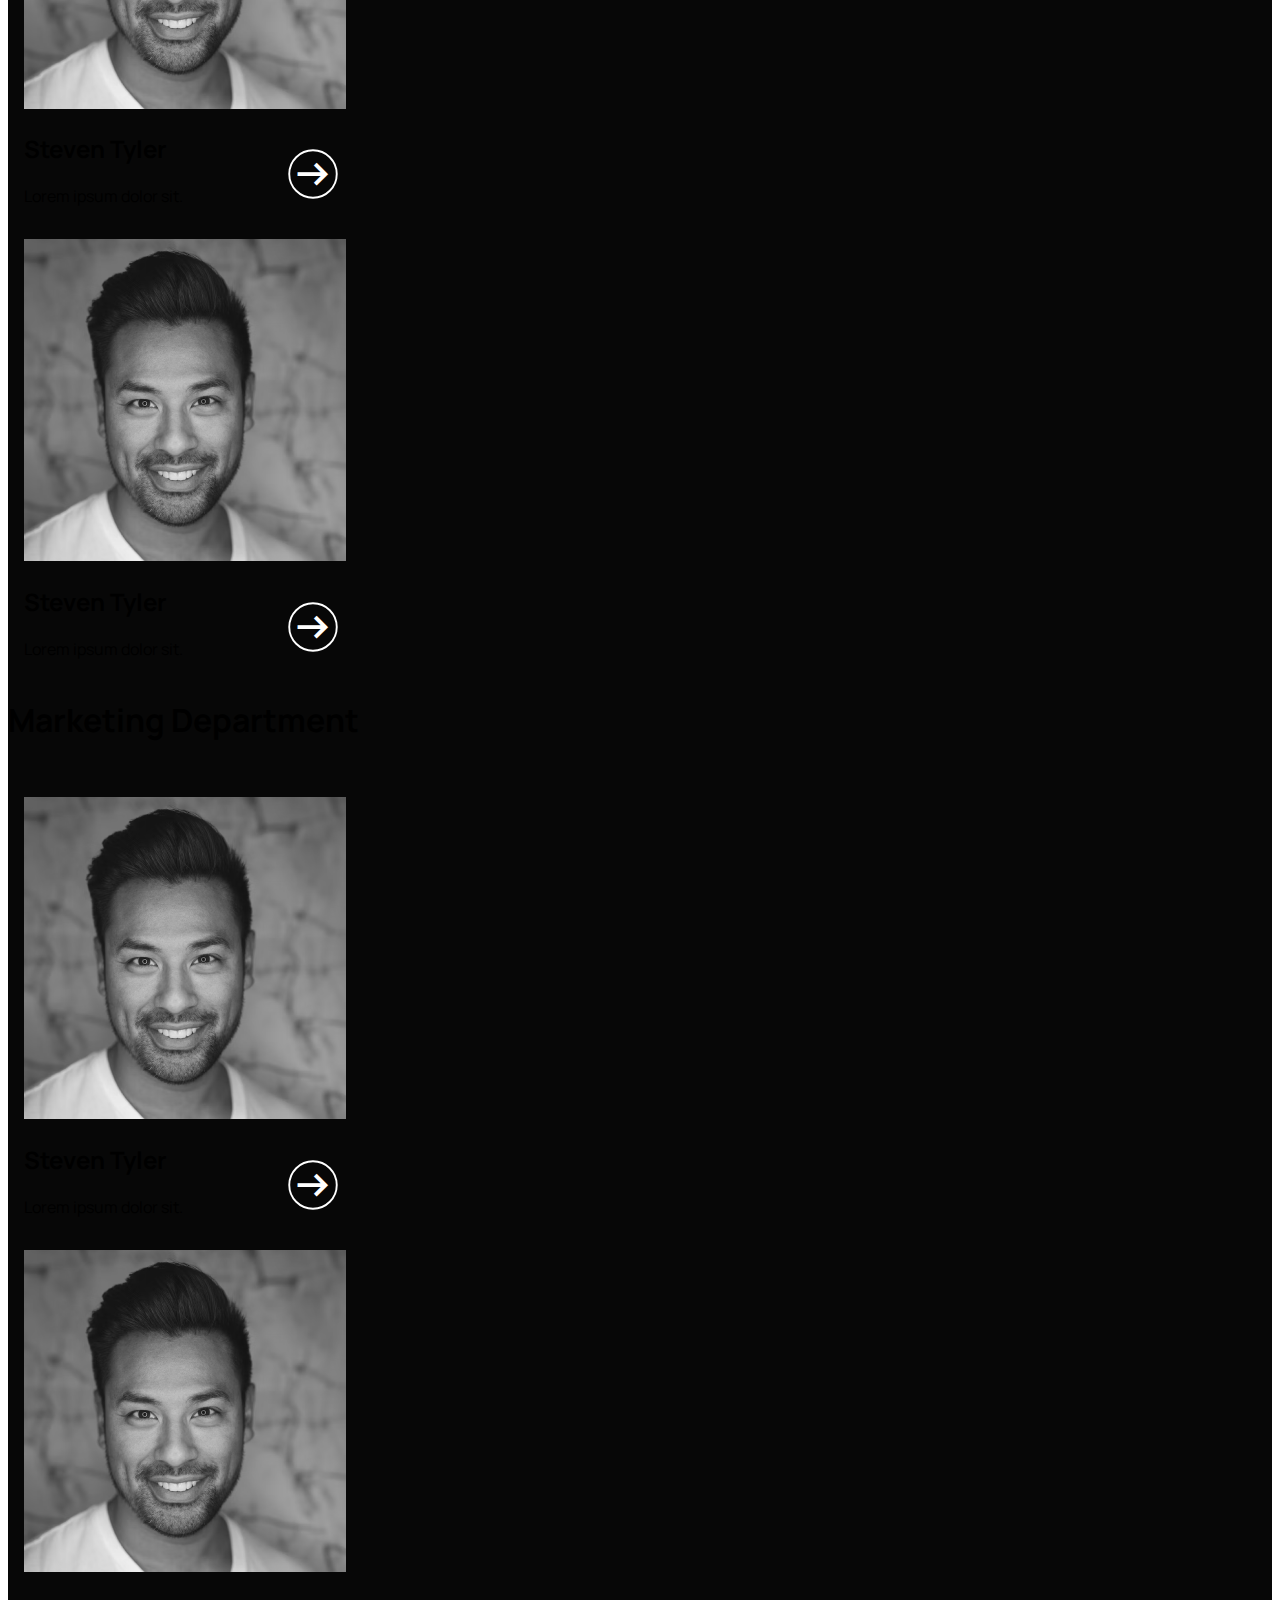
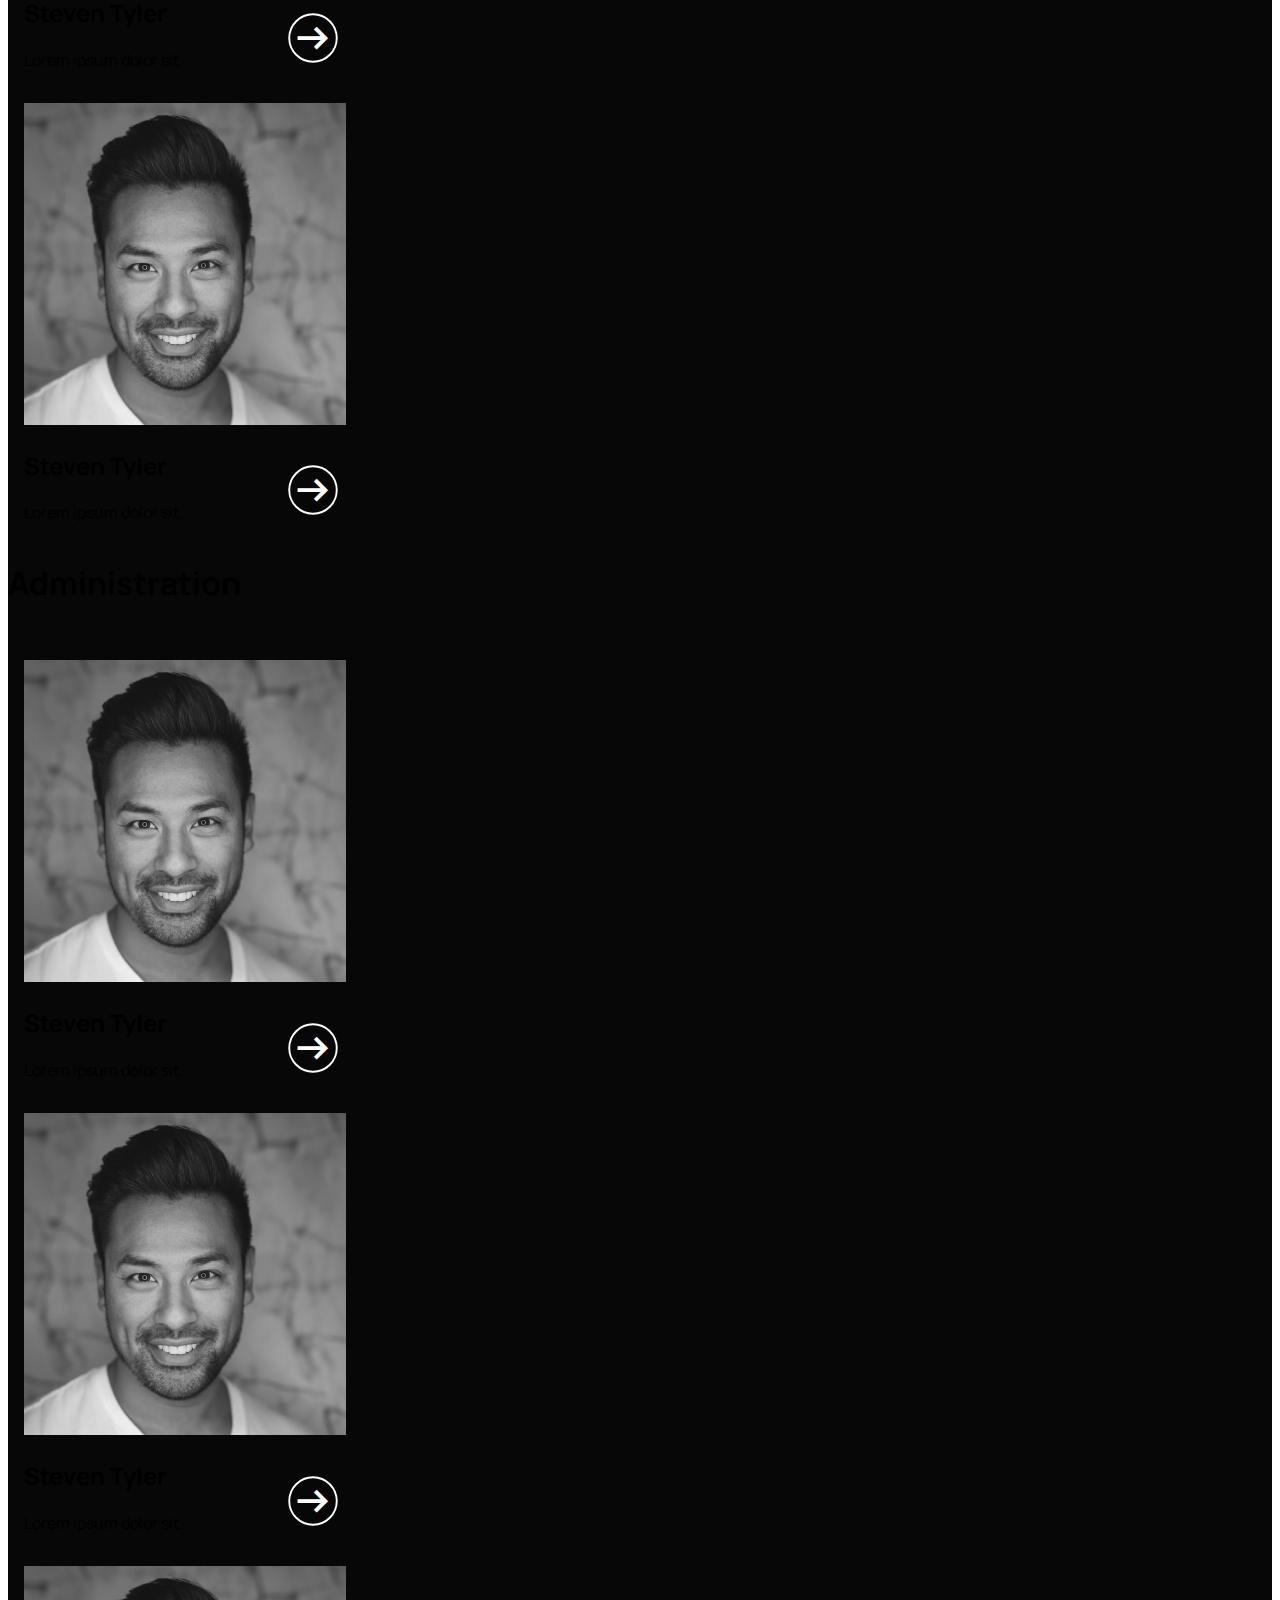
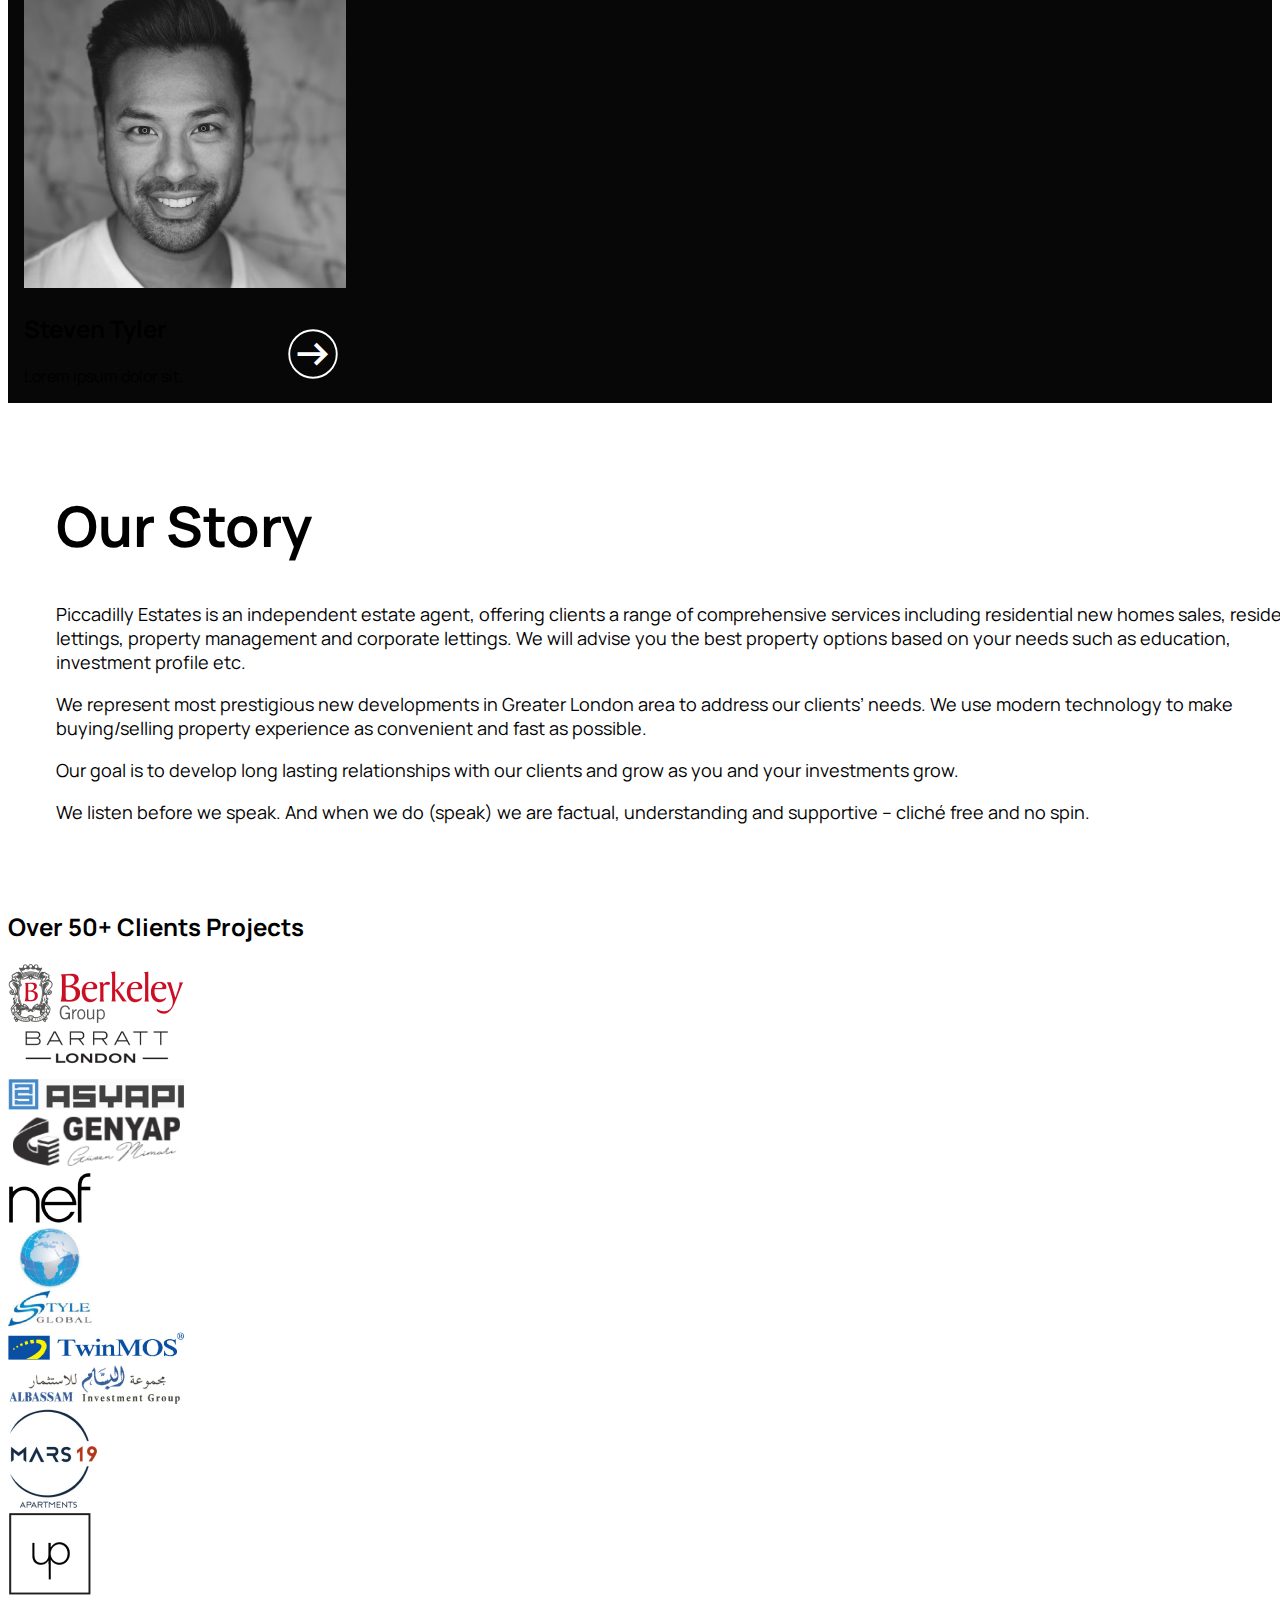
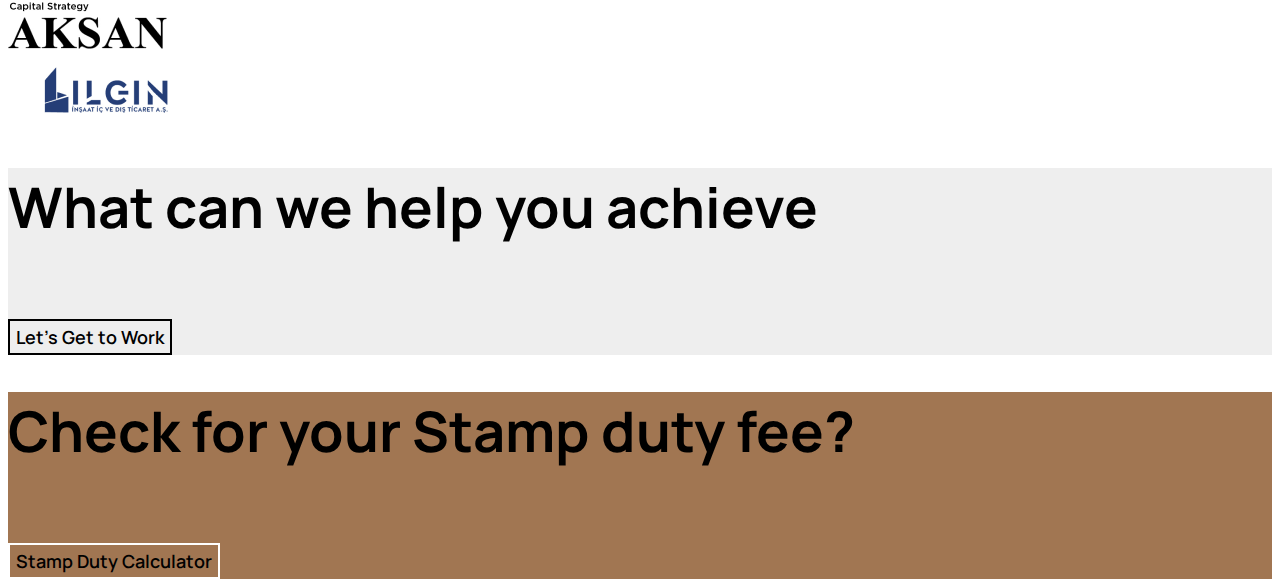
==== commit 6be10486: "banners added" ====
--- a/about.html
+++ b/about.html
@@ -24,8 +24,11 @@
     
     <div class="container-fluid d-flex align-items-center justify-content-center" id="main">
         <div class="container d-flex flex-column align-items-center justify-content-center">
-            <section id="another" class="container-fluid d-flex justify-content-center align-items-center text-center">
-                <img src="./assets/image/aboutusbanner.png" class="img-fluid" alt="">
+            <section id="another" style="position: relative" class="container-fluid d-flex justify-content-center align-items-center text-center">
+                <img src="./assets/image/aboutusbanner.png" style="min-height:300px" class="img-fluid" alt="">
+                <div style="position: absolute" class="w-100 h-100 d-flex align-items-center justify-content-center">
+                    <h1 class="font-manrope" style="font-weight:700">ABOUT US</h1>
+                </div>
             </section> 
             <section id="pagenav-container" class="container d-flex align-items-center pt-3 pb-3 justify-content-around">
                 <a href="" class="pageNavs">Who We Are</a>
